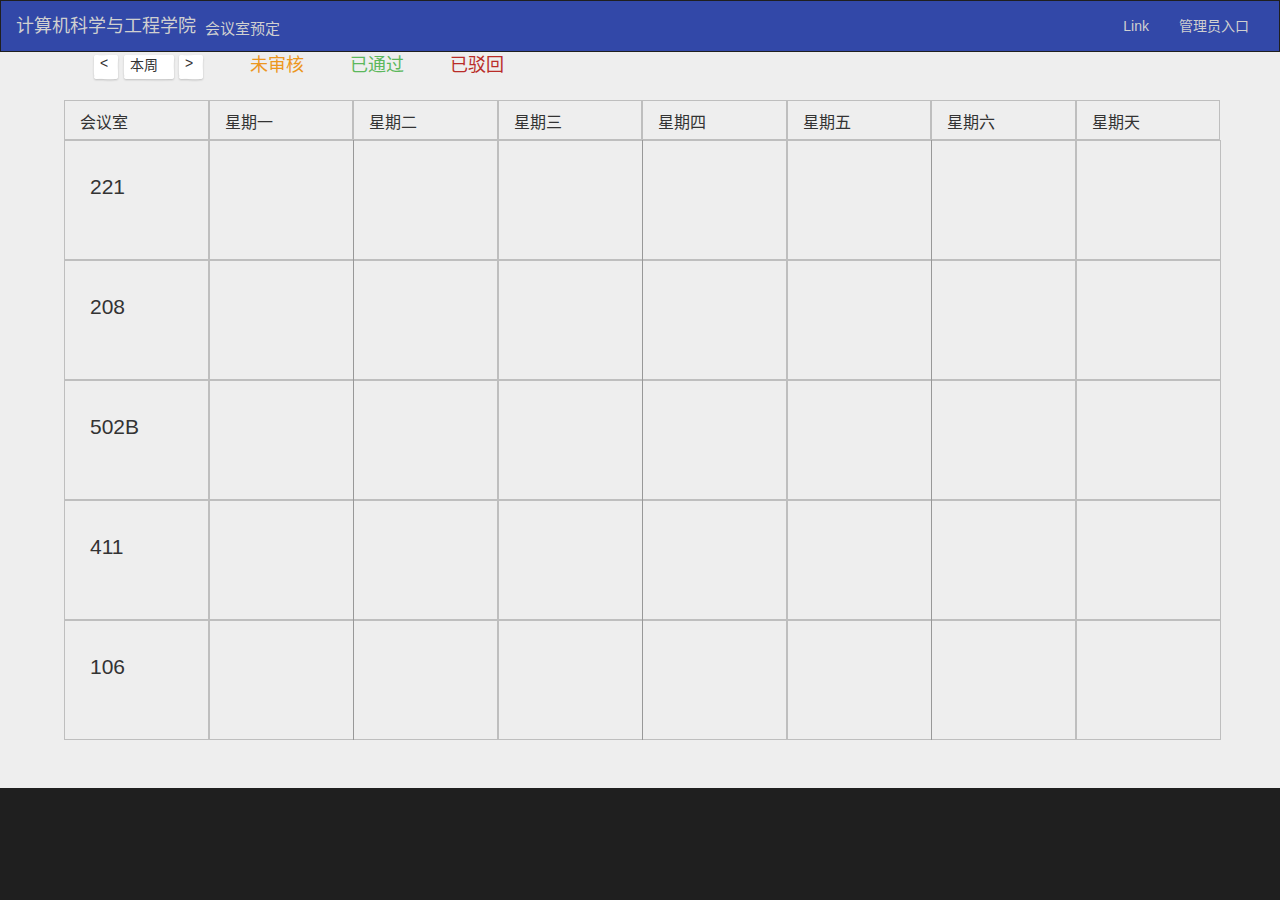
==== web/index.html @ f215003c "change" ====
<!DOCTYPE html>
<html lang="zh-CN">

<head>
    <meta charset="utf-8">
    <meta http-equiv="X-UA-Compatible" content="IE=edge">
    <meta name="viewport" content="width=device-width, initial-scale=1">
    <!-- 上述3个meta标签*必须*放在最前面，任何其他内容都*必须*跟随其后！ -->
    <title>天理计算机学院会议室预约</title>

    <!-- Bootstrap -->
    <link href="./框架/bootstrap-3.3.7-dist/bootstrap-3.3.7-dist/css/bootstrap.css" rel="stylesheet">
    <link rel="stylesheet" href="./css/index-css.css">
    <link rel="stylesheet" href="./css3多种边框按钮悬停特效_files/style.css">

    <link rel="stylesheet" href="./css/style.css">
    <!-- HTML5 shim 和 Respond.js 是为了让 IE8 支持 HTML5 元素和媒体查询（media queries）功能 -->
    <!-- 警告：通过 file:// 协议（就是直接将 html 页面拖拽到浏览器中）访问页面时 Respond.js 不起作用 -->
    <!--[if lt IE 9]>
      <script src="https://cdn.jsdelivr.net/npm/html5shiv@3.7.3/dist/html5shiv.min.js"></script>
      <script src="https://cdn.jsdelivr.net/npm/respond.js@1.4.2/dest/respond.min.js"></script>
    <![endif]-->
</head>

<body>
    <!-- 导航栏 -->
    <nav class="navbar navbar-defaultr myBar">
        <div class="container-fluid color-Blue">
            <!-- Brand and toggle get grouped for better mobile display -->
            <div class="navbar-header color-white">
                <button type="button" class="navbar-toggle collapsed" data-toggle="collapse" data-target="#bs-example-navbar-collapse-1" aria-expanded="false">
                    <span class="sr-only">Toggle navigation</span>
                    <span class="icon-bar"></span>
                    <span class="icon-bar"></span>
                    <span class="icon-bar"></span>
                </button>
                <a class="navbar-brand color-white xhover" href="#">计算机科学与工程学院</a>
                <span class="navbar-brand xhh_Brand  " href="#">会议室预定</span>
            </div>

            <!-- Collect the nav links, forms, and other content for toggling -->
            <div class="collapse navbar-collapse" id="bs-example-navbar-collapse-1">
                <ul class="nav navbar-nav navbar-right">
                    <li><a href="#" class="color-white">Link</a></li>
                    <li>
                        <a href="#" class="color-white" id="sign">管理员入口</a>
                    </li>
                </ul>
            </div>
            <!-- /.navbar-collapse -->
        </div>
        <!-- /.container-fluid -->
    </nav>
    <!-- 导航栏 -->
    <div class="xhh_sewe">
        <div id="u297" class="ax_default _paginator_basic_normal position1 lastWeek" data-action="hyszt_lastWeek">
            <img id="u297_img" class="img lastWeek" src="./u297.png">
            <!-- Unnamed () -->
            <div id="u298" class="text">
                <p id="cache0"><span id="cache1" class="position4 lastWeek">&lt;</span></p>
            </div>
        </div>
        <div id="u310" class="ax_default _paginator_basic_normal position2">
            <img id="u310_img" class="img" src="./u310.png">
            <!-- Unnamed () -->
            <div id="u311" class="text">
                <p id="cache2"><span id="cache3" data-action="hyszt_currentWeek" class="position5">本周</span></p>
            </div>
        </div>
        <div id="u299" class="ax_default _paginator_basic_normal position3 nextWeek" data-action="hyszt_nextWeek">
            <img id="u299_img" class="img nextWeek" src="./u297.png">
            <!-- Unnamed () -->
            <div id="u300" class="text">
                <p id="cache4"><span id="cache5 nextWeek" class="position6">&gt;</span></p>
            </div>
        </div>
        <div style="font-size: 18px;left: 170px">
            <p class="yellow">未审核</p>
        </div>
        <div style="font-size: 18px;left: 270px">
            <p class="green">已通过</p>
        </div>
        <div style="font-size: 18px;left: 370px">
            <p class="red">已驳回</p>
        </div>
    </div>
    <div></div>
    </div>
    <div class="jumbotron xhh_lflf">

        <div class="container-fluid ">
            <div></div>
            <div class="row ">
                <div class="row col-xs-6 ">
                    <div class="col-xs-3 xhh_rsda">
                        <span>会议室</span>
                    </div>
                    <div class="col-xs-3 xhh_rsda">
                        <span>星期一</span>
                        <span class="visible-lg" id="day1"></span>
                    </div>
                    <div class="col-xs-3 xhh_rsda">
                        <span>星期二</span>
                        <span class="visible-lg" id="day2"></span>
                    </div>
                    <div class="col-xs-3 xhh_rsda">
                        <span>星期三</span>
                        <span class="visible-lg" id="day3"></span>
                    </div>
                </div>
                <div class="row col-xs-6">
                    <div class="col-xs-3 xhh_rsda">
                        <span>星期四</span>
                        <span class="visible-lg" id="day4"></span>
                    </div>
                    <div class="col-xs-3 xhh_rsda">
                        <span>星期五</span>
                        <span class="visible-lg" id="day5"></span>
                    </div>
                    <div class="col-xs-3 xhh_rsda">
                        <span>星期六</span>
                        <span class="visible-lg" id="day6"></span>
                    </div>
                    <div class="col-xs-3 xhh_rsda">
                        <span>星期天</span>
                        <span class="visible-lg" id="day7"></span>
                    </div>
                </div>
            </div>
            <div></div>
        </div>
        <div class="container-fluid">
            <div></div>
            <div class="row">
                <div class="row col-xs-6 ">
                    <div class="col-xs-3 xhh_rsda xhh_rsd">
                        <p class="room">221</p>

                    </div>
                    <div class="col-xs-3 xhh_rsda xhh_rsd btn4">
                        <span id="room221day0" class="qc"></span>
                        <div class="btnbg-x">
                            <span class="xhh_sck btn-primary btn-default btn-sm" data-toggle="modal" data-target="#myModal" id="click00">点击申请</span>
                        </div>
                    </div>
                    <div class="col-xs-3 xhh_rsda xhh_rsd btn4">
                        <span id="room221day1" class="qc"></span>
                        <div class="btnbg-x">
                            <span class="xhh_sck btn-primary btn-default btn-sm" data-toggle="modal" data-target="#myModal" id="click01">点击申请</span>
                        </div>
                    </div>
                    <div class="col-xs-3 xhh_rsda xhh_rsd btn4" style="z-index: 3">
                        <span id="room221day2" class="qc"></span>
                        <div class="btnbg-x">
                            <span class="xhh_sck btn-primary btn-default btn-sm" data-toggle="modal" data-target="#myModal" id="click02">点击申请</span>
                        </div>
                    </div>
                </div>
                <div class="row col-xs-6 ">
                    <div class="col-xs-3 xhh_rsda xhh_rsd btn4">
                        <span id="room221day3" class="qc"></span>
                        <div class="btnbg-x">
                            <span class="xhh_sck btn-primary btn-default btn-sm" data-toggle="modal" data-target="#myModal" id="click03">点击申请</span>
                        </div>
                    </div>
                    <div class="col-xs-3 xhh_rsda xhh_rsd btn4">
                        <span id="room221day4" class="qc"></span>
                        <div class="btnbg-x">
                            <span class="xhh_sck btn-primary btn-default btn-sm" data-toggle="modal" data-target="#myModal" id="click04">点击申请</span>
                        </div>
                    </div>
                    <div class="col-xs-3 xhh_rsda xhh_rsd btn4">
                        <span id="room221day5" class="qc"></span>
                        <div class="btnbg-x">
                            <span class="xhh_sck btn-primary btn-default btn-sm" data-toggle="modal" data-target="#myModal" id="click05">点击申请</span>
                        </div>
                    </div>
                    <div class="col-xs-3 xhh_rsda xhh_rsd btn4">
                        <span id="room221day6" class="qc"></span>
                        <div class="btnbg-x">
                            <span class="xhh_sck btn-primary btn-default btn-sm" data-toggle="modal" data-target="#myModal" id="click06">点击申请</span>
                        </div>
                    </div>
                </div>
            </div>
            <div></div>
        </div>

        <div class="container-fluid">
            <div></div>
            <div class="row">
                <div class="row col-xs-6 ">
                    <div class="col-xs-3 xhh_rsda xhh_rsd">
                        <p class="room">208</p>
                    </div>
                    <div class="col-xs-3 xhh_rsda xhh_rsd btn4">
                        <span id="room208day0" class="qc"></span>
                        <div class="btnbg-x">
                            <span class="xhh_sck btn-primary btn-default btn-sm" data-toggle="modal" data-target="#myModal" id="click10">点击申请</span>
                        </div>
                    </div>
                    <div class="col-xs-3 xhh_rsda xhh_rsd btn4">
                        <span id="room208day1" class="qc"></span>
                        <div class="btnbg-x">
                            <span class="xhh_sck btn-primary btn-default btn-sm" data-toggle="modal" data-target="#myModal" id="click11">点击申请</span>
                        </div>
                    </div>
                    <div class="col-xs-3 xhh_rsda xhh_rsd btn4" style="z-index: 3">
                        <span id="room208day2" class="qc"></span>
                        <div class="btnbg-x">
                            <span class="xhh_sck btn-primary btn-default btn-sm" data-toggle="modal" data-target="#myModal" id="click12">点击申请</span>
                        </div>
                    </div>
                </div>
                <div class="row col-xs-6">
                    <div class="col-xs-3 xhh_rsda xhh_rsd btn4">
                        <span id="room208day3" class="qc"></span>
                        <div class="btnbg-x">
                            <span class="xhh_sck btn-primary btn-default btn-sm" data-toggle="modal" data-target="#myModal" id="click13">点击申请</span>
                        </div>
                    </div>
                    <div class="col-xs-3 xhh_rsda xhh_rsd btn4">
                        <span id="room208day4" class="qc"></span>
                        <div class="btnbg-x">
                            <span class="xhh_sck btn-primary btn-default btn-sm" data-toggle="modal" data-target="#myModal" id="click14">点击申请</span>
                        </div>
                    </div>
                    <div class="col-xs-3 xhh_rsda xhh_rsd btn4">
                        <span id="room208day5" class="qc"></span>
                        <div class="btnbg-x">
                            <span class="xhh_sck btn-primary btn-default btn-sm" data-toggle="modal" data-target="#myModal" id="click15">点击申请</span>
                        </div>
                    </div>
                    <div class="col-xs-3 xhh_rsda xhh_rsd btn4">
                        <span id="room208day6" class="qc"></span>
                        <div class="btnbg-x">
                            <span class="xhh_sck btn-primary btn-default btn-sm" data-toggle="modal" data-target="#myModal" id="click16">点击申请</span>
                        </div>
                    </div>
                </div>
            </div>
            <div></div>
        </div>

        <div class="container-fluid">
            <div></div>
            <div class="row ">
                <div class="row col-xs-6 ">
                    <div class="col-xs-3 xhh_rsda xhh_rsd">
                        <p class="room">502B</p>
                    </div>
                    <div class="col-xs-3 xhh_rsda xhh_rsd btn4">
                        <span id="room502Bday0" class="qc"></span>
                        <div class="btnbg-x">
                            <span class="xhh_sck btn-primary btn-default btn-sm" data-toggle="modal" data-target="#myModal" id="click20">点击申请</span>
                        </div>
                    </div>
                    <div class="col-xs-3 xhh_rsda xhh_rsd btn4">
                        <span id="room502Bday1" class="qc"></span>
                        <div class="btnbg-x">
                            <span class="xhh_sck btn-primary btn-default btn-sm" data-toggle="modal" data-target="#myModal" id="click21">点击申请</span>
                        </div>
                    </div>
                    <div class="col-xs-3 xhh_rsda xhh_rsd btn4" style="z-index: 3">
                        <span id="room502Bday2" class="qc"></span>
                        <div class="btnbg-x">
                            <span class="xhh_sck btn-primary btn-default btn-sm" data-toggle="modal" data-target="#myModal" id="click22">点击申请</span>
                        </div>
                    </div>
                </div>
                <div class="row col-xs-6">
                    <div class="col-xs-3 xhh_rsda xhh_rsd btn4">
                        <span id="room502Bday3" class="qc"></span>
                        <div class="btnbg-x">
                            <span class="xhh_sck btn-primary btn-default btn-sm" data-toggle="modal" data-target="#myModal" id="click23">点击申请</span>
                        </div>
                    </div>
                    <div class="col-xs-3 xhh_rsda xhh_rsd btn4">
                        <span id="room502Bday4" class="qc"></span>
                        <div class="btnbg-x">
                            <span class="xhh_sck btn-primary btn-default btn-sm" data-toggle="modal" data-target="#myModal" id="click24">点击申请</span>
                        </div>
                    </div>
                    <div class="col-xs-3 xhh_rsda xhh_rsd btn4">
                        <span id="room502Bday5" class="qc"></span>
                        <div class="btnbg-x">
                            <span class="xhh_sck btn-primary btn-default btn-sm" data-toggle="modal" data-target="#myModal" id="click25">点击申请</span>
                        </div>
                    </div>
                    <div class="col-xs-3 xhh_rsda xhh_rsd btn4">
                        <span id="room502Bday6" class="qc"></span>
                        <div class="btnbg-x">
                            <span class="xhh_sck btn-primary btn-default btn-sm" data-toggle="modal" data-target="#myModal" id="click26">点击申请</span>
                        </div>
                    </div>
                </div>
            </div>
            <div></div>
        </div>

        <div class="container-fluid">
            <div></div>
            <div class="row ">
                <div class="row col-xs-6 ">
                    <div class="col-xs-3 xhh_rsda xhh_rsd">
                        <p class="room">411</p>
                    </div>
                    <div class="col-xs-3 xhh_rsda xhh_rsd btn4">
                        <span id="room411day0" class="qc"></span>
                        <div class="btnbg-x">
                            <span class="xhh_sck btn-primary btn-default btn-sm" data-toggle="modal" data-target="#myModal" id="click30">点击申请</span>
                        </div>
                    </div>
                    <div class="col-xs-3 xhh_rsda xhh_rsd btn4">
                        <span id="room411day1" class="qc"></span>
                        <div class="btnbg-x">
                            <span class="xhh_sck btn-primary btn-default btn-sm" data-toggle="modal" data-target="#myModal" id="click31">点击申请</span>
                        </div>
                    </div>
                    <div class="col-xs-3 xhh_rsda xhh_rsd btn4" style="z-index: 3">
                        <span id="room411day2" class="qc"></span>
                        <div class="btnbg-x">
                            <span class="xhh_sck btn-primary btn-default btn-sm" data-toggle="modal" data-target="#myModal" id="click32">点击申请</span>
                        </div>
                    </div>
                </div>
                <div class="row col-xs-6">
                    <div class="col-xs-3 xhh_rsda xhh_rsd btn4">
                        <span id="room411day3" class="qc"></span>
                        <div class="btnbg-x">
                            <span class="xhh_sck btn-primary btn-default btn-sm" data-toggle="modal" data-target="#myModal" id="click33">点击申请</span>
                        </div>
                    </div>
                    <div class="col-xs-3 xhh_rsda xhh_rsd btn4">
                        <span id="room411day4" class="qc"></span>
                        <div class="btnbg-x">
                            <span class="xhh_sck btn-primary btn-default btn-sm" data-toggle="modal" data-target="#myModal" id="click34">点击申请</span>
                        </div>
                    </div>
                    <div class="col-xs-3 xhh_rsda xhh_rsd btn4">
                        <span id="room411day5" class="qc"></span>
                        <div class="btnbg-x">
                            <span class="xhh_sck btn-primary btn-default btn-sm" data-toggle="modal" data-target="#myModal" id="click35">点击申请</span>
                        </div>
                    </div>
                    <div class="col-xs-3 xhh_rsda xhh_rsd btn4">
                        <span id="room411day6" class="qc"></span>
                        <div class="btnbg-x">
                            <span class="xhh_sck btn-primary btn-default btn-sm" data-toggle="modal" data-target="#myModal" id="click36">点击申请</span>
                        </div>
                    </div>
                </div>
            </div>
            <div></div>
        </div>

        <div class="container-fluid">
            <div></div>
            <div class="row ">
                <div class="row col-xs-6 ">
                    <div class="col-xs-3 xhh_rsda xhh_rsd">
                        <p class="room">106</p>
                    </div>
                    <div class="col-xs-3 xhh_rsda xhh_rsd btn4">
                        <span id="room106day0" class="qc"></span>
                        <div class="btnbg-x">
                            <span class="xhh_sck btn-primary btn-default btn-sm" data-toggle="modal" data-target="#myModal" id="click40">点击申请</span>
                        </div>
                    </div>
                    <div class="col-xs-3 xhh_rsda xhh_rsd btn4">
                        <span id="room106day1" class="qc"></span>
                        <div class="btnbg-x">
                            <span class="xhh_sck btn-primary btn-default btn-sm" data-toggle="modal" data-target="#myModal" id="click41">点击申请</span>
                        </div>
                    </div>
                    <div class="col-xs-3 xhh_rsda xhh_rsd btn4" style="z-index: 3">
                        <span id="room106day2" class="qc"></span>
                        <div class="btnbg-x">
                            <span class="xhh_sck btn-primary btn-default btn-sm" data-toggle="modal" data-target="#myModal" id="click42">点击申请</span>
                        </div>
                    </div>
                </div>
                <div class="row col-xs-6">
                    <div class="col-xs-3 xhh_rsda xhh_rsd btn4">
                        <span id="room106day3" class="qc"></span>
                        <div class="btnbg-x">
                            <span class="xhh_sck btn-primary btn-default btn-sm" data-toggle="modal" data-target="#myModal" id="click43">点击申请</span>
                        </div>
                    </div>
                    <div class="col-xs-3 xhh_rsda xhh_rsd btn4">
                        <span id="room106day4" class="qc"></span>
                        <div class="btnbg-x">
                            <span class="xhh_sck btn-primary btn-default btn-sm" data-toggle="modal" data-target="#myModal" id="click44">点击申请</span>
                        </div>
                    </div>
                    <div class="col-xs-3 xhh_rsda xhh_rsd btn4">
                        <span id="room106day5" class="qc"></span>
                        <div class="btnbg-x">
                            <span class="xhh_sck btn-primary btn-default btn-sm" data-toggle="modal" data-target="#myModal" id="click45">点击申请</span>
                        </div>
                    </div>
                    <div class="col-xs-3 xhh_rsda xhh_rsd btn4">
                        <span id="room106day6" class="qc"></span>
                        <div class="btnbg-x">
                            <span class="xhh_sck btn-primary btn-default btn-sm" data-toggle="modal" data-target="#myModal" id="click46">点击申请</span>
                        </div>
                    </div>
                </div>
            </div>
            <div></div>
        </div>
    </div>

    <!-- 模态框（Modal） -->
    <div class="modal fade" id="myModal" tabindex="-1" role="dialog" aria-labelledby="myModalLabel" aria-hidden="true">
        <div class="modal-dialog">
            <div class="modal-content">
                <div class="modal-header">
                    <button type="button" class="close" data-dismiss="modal" aria-hidden="true">&times;</button>
                    <h4 class="modal-title" id="myModalLabel">提交申请</h4>
                </div>
                <div class="modal-body">
                    <form action="">
                        <div class="jq22-register-form-item">
                            <input type="text" name="applicant" placeholder="姓名" class="txt01 f-r3 required" id="applicant">
                        </div>
                        <div class="jq22-register-form-item">
                            <input type="text" name="meetingName" placeholder="会议名称" class="txt01 f-r3 required" id="meetingName">
                        </div>
                        <div class="jq22-register-form-item">
                            <input type="text" name="tel" placeholder="联系方式" class="txt01 f-r3 required" id="tel">
                        </div>
                        <div class="jq22-register-form-item">
                            <div class="panel panel-default">
                                <div class="panel-body timec">
                                    <div class="col-lg-2 timeStyle col-md-2">
                                        time
                                    </div>
                                    <div class="xhhSelect">
                                        <select id="starH" class="form-control theselect" name='starH'>
                                    <option value="00">0</option>
                                    <option value="01">1</option>
                                    <option value="02">2</option>
                                    <option value="03">3</option>
                                    <option value="04">4</option>
                                    <option value="05">5</option>
                                    <option value="06">6</option>
                                    <option value="07">7</option>
                                    <option value="08">8</option>
                                    <option value="09">9</option>
                                    <option value="10">10</option>
                                    <option value="11">11</option>
                                    <option value="12">12</option>
                                    <option value="13">13</option>
                                    <option value="14">14</option>
                                    <option value="15">15</option>
                                    <option value="16">16</option>
                                    <option value="17">17</option>
                                    <option value="18">18</option>
                                    <option value="19">19</option>
                                    <option value="20">20</option>
                                    <option value="21">21</option>
                                    <option value="22">22</option>
                                    <option value="23">23</option>
                                </select>
                                    </div>

                                    <div class="xhhSelect">
                                        <select id="starM" class="form-control theselect" name='starM'>
                                  <option value="00">0</option>
                                  <option value="01">1</option>
                                  <option value="02">2</option>
                                  <option value="03">3</option>
                                  <option value="04">4</option>
                                  <option value="05">5</option>
                                  <option value="06">6</option>
                                  <option value="07">7</option>
                                  <option value="08">8</option>
                                  <option value="09">9</option>
                              </select>
                                    </div>
                                    <div class="henStyle">
                                        —
                                    </div>
                                    <div class="xhhSelect">
                                        <select id="endH" class="form-control theselect" name='endH'>
                                  <option value="00">0</option>
                                  <option value="01">1</option>
                                  <option value="02">2</option>
                                  <option value="03">3</option>
                                  <option value="04">4</option>
                                  <option value="05">5</option>
                                  <option value="06">6</option>
                                  <option value="07">7</option>
                                  <option value="08">8</option>
                                  <option value="09">9</option>
                                  <option value="10">10</option>
                                  <option value="11">11</option>
                                  <option value="12">12</option>
                                  <option value="13">13</option>
                                  <option value="14">14</option>
                                  <option value="15">15</option>
                                  <option value="16">16</option>
                                  <option value="17">17</option>
                                  <option value="18">18</option>
                                  <option value="19">19</option>
                                  <option value="20">20</option>
                                  <option value="21">21</option>
                                  <option value="22">22</option>
                                  <option value="23">23</option>
                              </select>
                                    </div>
                                    <div class="xhhSelect">
                                        <select id="endM" class="form-control theselect" name='endM'>
                                  <option value="00">0</option>
                                  <option value="01">1</option>
                                  <option value="02">2</option>
                                  <option value="03">3</option>
                                  <option value="04">4</option>
                                  <option value="05">5</option>
                                  <option value="06">6</option>
                                  <option value="07">7</option>
                                  <option value="08">8</option>
                                  <option value="09">9</option>
                              </select>
                                    </div>
                                </div>
                            </div>

                        </div>
                        <div class="jq22-register-form-item">
                            <input type="text" name="code" placeholder="验证码" class="txt01 f-r3 required" id="code">
                            <img src="room_reservation/validateCode" alt="验证码" onclick="changeCode()" id="verifyCode-img">
                        </div>
                        <div class="jq22-register-form-item">
                            <textarea placeholder=" 申请理由" type="text" cols="41" rows="4" maxlength="600" class="form form-control" id="remarks"></textarea>
                        </div>

                    </form>
                </div>
                <div class="modal-footer">
                    <button type="button" class="btn btn-default" data-dismiss="modal">关闭</button>
                    <button type="button" class="btn btn-primary" id="jq22-btn-reg">提交更改</button>
                </div>
            </div>
            <!-- /.modal-content -->
        </div>
        <!-- /.modal -->
    </div>
</body>
<!-- jQuery (Bootstrap 的所有 JavaScript 插件都依赖 jQuery，所以必须放在前边) -->
<script src="./框架/jquery-3.4.1.js"></script>
<!-- 加载 Bootstrap 的所有 JavaScript 插件。你也可以根据需要只加载单个插件。 -->
<script src="./框架/bootstrap-3.3.7-dist/bootstrap-3.3.7-dist/js/bootstrap.js"></script>
<script src="./js/index.js"></script>

</html>
---- web/css/index-css.css ----
.color-Blue {
    background-color: #3248a8;
    z-index: -999999;
}

.color-white {
    color: #d0d0d0;
}

a,
a:link,
a:visited,
a:active {
    text-decoration: none;
    background-color: #3248a8;
    color: #d0d0d0;
}

a:hover {
    text-decoration: none;
    color: #ffffff;
}

.xhh_Brand {
    font-size: 15px;
    padding-top: 18px;
    padding-left: 9px;
}

.xhh_rsda {
    border: solid;
    border-width: 1px;
    height: 40px;
    min-height: 3rem;
    max-height: 13rem;
    overflow-x: hidden;
    overflow-y: auto;
    /*overflow-y:scroll;*/
    /*overflow-x:hidden;*/
    border: 1px solid #d0d0d0;
    border: 1px solid rgba(0, 0, 0, 0.2);
}

.xhh_rsda>span {
    float: left;
    font-size: 16px;
    margin-top: 10px;
    margin-right: 4px;
}

.color-blue {
    color: #ffffff;
    z-index: 99;
}

.xhh_rsd {
    height: 120px;
}

.room {
    position: relative;
    top: 30px;
    left: 10px;
}

.xhh_lflf {
    padding-left: 5%;
}

.xhh_sck {
    position: relative;
    left: 30px;
}

.xhh_btn {

}
.qc{
    overflow-x: hidden;
    overflow-y: auto;
}
span{word-break:normal; width:auto; display:block; white-space:pre-wrap;word-wrap : break-word ;overflow: hidden ;}
---- web/css3多种边框按钮悬停特效_files/style.css ----
@charset "utf-8";
* {
    box-sizing: border-box;
    -webkit-appearance: none;
}

*:focus {
    outline: none;
}

html,
body {
    height: 100%;
}

body {
    margin: 0;
    line-height: 1.5;
    font-size: 14px;
    font-family: "微软雅黑", microsoft yahei;
    color: #333;
    background: #fff;
}

ul,
li {
    list-style: none;
    padding: 0;
    margin: 0;
}

.clearfix:after {
    content: "";
    display: block;
    clear: both;
    height: 0;
    visibility: hidden;
}

.clearfix {
    zoom: 1;
}

.main {
    max-width: 1000px;
    margin: 0 auto;
    padding: 40px 0;
}

.title {
    text-align: center;
    color: #333;
    font-size: 20px;
    margin-bottom: 25px;
}

.btn_list li {
    float: left;
    margin: 0 20px;
    height: 60px;
}

.btn {
    display: inline-block;
    *display: inline;
    *zoom: 1;
    padding: 10px 40px;
    text-decoration: none;
    position: relative;
    color: #333;
}

.btn1 {
    padding: 10px 28px;
}

.btn1 .btnbg-x {
    position: absolute;
    left: 50%;
    width: 0;
    top: 0;
    bottom: 0;
    transition: all 0.5s;
    -moz-transition: all 0.5s;
    -webkit-transition: all 0.5s;
    border-top: 1px solid transparent;
    border-bottom: 1px solid transparent;
}

.btn1:hover {
    color: #136EAC;
}

.btn1:hover .btnbg-x {
    width: 100%;
    left: 0;
    border-color: #136EAC;
}

.btn1 .btn-inner {
    padding: 0 12px;
    position: relative;
    z-index: 1;
}

.btn1 .btn-inner i {
    position: absolute;
    top: 50%;
    margin-top: -0.75em;
    line-height: 1.5;
    right: 1em;
    opacity: 0;
    *filter: alpha(opacity=0);
    filter: progid: DXImageTransform.Microsoft.Alpha(Opacity=0);
    transition: all 0.5s;
    -moz-transition: all 0.5s;
    -webkit-transition: all 0.5s;
}

.btn1:hover .btn-inner i {
    opacity: 1;
    *filter: alpha(opacity=100);
    filter: progid: DXImageTransform.Microsoft.Alpha(Opacity=100);
    right: 0.6em;
}

.btn1 .btn-inner i:before {
    content: '>';
    color: #136EAC;
    opacity: 0;
}

.btn1:hover .btn-inner i:before {
    opacity: 1;
}

.btn1:hover .btn-inner {
    padding: 0 24px 0 0;
    transition: all 0.5s;
    -moz-transition: all 0.5s;
    -webkit-transition: all 0.5s;
}

.btn2 {
    border: 1px solid #d0d0d0;
    position: relative;
    padding: 10px 28px;
}

.btn2:hover {
    color: #fff;
}

.btn2 .btnbg-x {
    position: absolute;
    left: -1px;
    width: 0;
    top: -1px;
    bottom: -1px;
    transition: all 0.5s;
    -moz-transition: all 0.5s;
    -webkit-transition: all 0.5s;
}

.btn2:hover .btnbg-x {
    width: 100%;
    width: calc(100% + 2px);
    background: #E84C3D;
}

.btn2 .btn-inner {
    padding: 0 12px;
    position: relative;
    z-index: 1;
}

.btn2 .btn-inner i {
    position: absolute;
    top: 50%;
    margin-top: -0.75em;
    line-height: 1.5;
    right: 1em;
    opacity: 0;
    *filter: alpha(opacity=0);
    filter: progid: DXImageTransform.Microsoft.Alpha(Opacity=0);
    transition: all 0.5s;
    -moz-transition: all 0.5s;
    -webkit-transition: all 0.5s;
}

/*.btn2:hover .btn-inner i {*/
/*    opacity: 1;*/
/*    *filter: alpha(opacity=100);*/
/*    filter: progid: DXImageTransform.Microsoft.Alpha(Opacity=100);*/
/*    right: 0.6em;*/
/*}*/

.btn2 .btn-inner i:before {
    content: '>';
    color: #fff;
    opacity: 1;
}

.btn2:hover .btn-inner i:before {
    opacity: 1;
}

.btn2:hover .btn-inner {
    padding: 0 24px 0 0;
    transition: all 0.5s;
    -moz-transition: all 0.5s;
    -webkit-transition: all 0.5s;
}

.btn3 {
    border: 1px solid #d0d0d0;
    position: relative;
    overflow: hidden;
    transition: all 0.5s;
    -moz-transition: all 0.5s;
    -webkit-transition: all 0.5s;
}

.btn3:hover {
    color: #fff;
    border-color: #2ECD71;
}

.btn3 .btnbg-x {
    position: absolute;
    background: #2ECD71;
    left: 50%;
    width: 0;
    top: 0px;
    bottom: 0px;
    transition: all 0.5s;
    -moz-transition: all 0.5s;
    -webkit-transition: all 0.5s;
}

.btn3:hover .btnbg-x {
    width: 100%;
    left: 0px;
}

.btn3 span {
    position: relative;
    z-index: 1;
}

.btn4 {
    border: 1px solid #d0d0d0;
    border: 1px solid rgba(0, 0, 0, 0.2);
    -webkit-transform: perspective(1px) translateZ(0);
    transform: perspective(1px) translateZ(0);
    position: relative;
    -webkit-transition-property: color;
    transition-property: color;
    -webkit-transition-duration: 0.5s;
    transition-duration: 0.5s;
}

.btn4:hover {
    color: #fff;
}

.btn4 .btnbg-x {
    background: #ebebeb;
    opacity: 0;
    z-index: -1;
    top: -1px;
    left: -1px;
    right: -1px;
    -webkit-transform: scaleX(0);
    transform: scaleX(0);
    -webkit-transform-origin: 0 50%;
    transform-origin: 0 50%;
    -webkit-transition-property: transform;
    transition-property: transform;
    -webkit-transition-duration: 0.5s;
    transition-duration: 0.5s;
    -webkit-transition-timing-function: ease-out;
    transition-timing-function: ease-out;
}

.btn4:hover .btnbg-x {
    opacity: 1;
    -webkit-transition-timing-function: cubic-bezier(0.52, 1.64, 0.37, 0.66);
    transition-timing-function: cubic-bezier(0.52, 1.64, 0.37, 0.66);
    -webkit-transform: scaleX(1);
    transform: scaleX(1);
    *filter: alpha(opacity=100);
    filter: progid: DXImageTransform.Microsoft.Alpha(Opacity=100);
}

.btn4 span {
    position: relative;
    z-index: 1;
}

.btn5 {
    position: relative;
    border: 1px solid #e9e9e9;
    border: 1px solid rgba(0, 0, 0, 0.2);
    color: #666;
}

.btn5:hover {
    color: #fff;
    background: #E77E22;
    transition-delay: 0.3s;
    -webkit-transition-delay: 0.3s;
}

.btn5>div {
    position: absolute;
    border-style: solid;
    border-width: 0;
    width: 0.6em;
    height: 0.6em;
    transition: all 0.3s;
    -webkit-transition: all 0.3s;
}

.btn5 .line_tl {
    left: -1px;
    top: -1px;
    border-top-width: 1px;
    border-left-width: 1px;
    border-color: #000;
}

.btn5 .line_tr {
    right: -1px;
    top: -1px;
    border-top-width: 1px;
    border-right-width: 1px;
    border-color: #000;
}

.btn5 .line_bl {
    left: -1px;
    bottom: -1px;
    border-bottom-width: 1px;
    border-left-width: 1px;
    border-color: #000;
}

.btn5 .line_br {
    right: -1px;
    bottom: -1px;
    border-bottom-width: 1px;
    border-right-width: 1px;
    border-color: #000;
}

.btn5 .line_all {
    width: auto;
    height: auto;
    border-color: #E77E22;
    top: -1px;
    bottom: -1px;
    left: -1px;
    right: -1px;
    transition: border-width 0s;
    -webkit-transition: border-width 0s;
}

.btn5:hover>div {
    width: 55%;
    height: 55%;
}

.btn5:hover .line_all {
    width: auto;
    height: auto;
    border-width: 1px;
    transition-delay: 0.3s;
    -webkit-transition-delay: 0.3s;
}

.btn5 span {
    position: relative;
    z-index: 1;
}

.btn6 {
    position: relative;
    border: 1px solid #d0d0d0;
    border: 1px solid rgba(0, 0, 0, 0.2);
    color: #666;
    overflow: hidden;
    -webkit-transition: border-color .3s, color .3s;
    transition: border-color .3s, color .3s;
    -webkit-transition-timing-function: cubic-bezier(.2, 1, .3, 1);
    transition-timing-function: cubic-bezier(.2, 1, .3, 1);
}

.btn6:hover {
    color: #fff;
    border-color: #9A59B5;
}

/*.btn6 .bg_in {*/
/*    background: #9A59B5;*/
/*    position: absolute;*/
/*    top: 0;*/
/*    left: 0;*/
/*    width: 150%;*/
/*    height: 100%;*/
/*    z-index: -1;*/
/*    opacity: 0;*/
/*    *filter: alpha(opacity=0);*/
/*    filter: progid: DXImageTransform.Microsoft.Alpha(Opacity=0);*/
/*    -webkit-transform: rotate3d(0, 0, 1, -45deg) translate3d(0, -3em, 0);*/
/*    transform: rotate3d(0, 0, 1, -45deg) translate3d(0, -3em, 0);*/
/*    -webkit-transform-origin: 0% 100%;*/
/*    transform-origin: 0% 100%;*/
/*    -webkit-transition: -webkit-transform .3s, opacity .3s;*/
/*    transition: transform .3s, opacity .3s;*/
/*}*/

/*.btn6:hover .bg_in {*/
/*    opacity: 1;*/
/*    *filter: alpha(opacity=100);*/
/*    filter: progid: DXImageTransform.Microsoft.Alpha(Opacity=100);*/
/*    -webkit-transform: rotate3d(0, 0, 1, 0deg);*/
/*    transform: rotate3d(0, 0, 1, 0deg);*/
/*    -webkit-transition-timing-function: cubic-bezier(.2, 1, .3, 1);*/
/*    transition-timing-function: cubic-bezier(.2, 1, .3, 1);*/
/*}*/

.btn6 span {
    position: relative;
    z-index: 1;
}

.btn7 {
    position: relative;
    color: #fff;
    background: #17A086;
    border: 1px solid #17A086;
    -webkit-transition: background-color .3s, color .3s;
    transition: background-color .3s, color .3s
}

.btn7:before {
    content: '';
    position: absolute;
    top: -15px;
    left: -15px;
    bottom: -15px;
    right: -15px;
    background: inherit;
    z-index: -1;
    opacity: 0.5;
    -webkit-transform: scale3d(.6, .4, 1);
    transform: scale3d(.6, .4, 1);
    display: none\9;
}

.btn7:hover {
    background: #1DCBA8;
    border-color: #1DCBA8;
    -webkit-transition: background-color .1s .3s, color .1s .3s;
    transition: background-color .1s .3s, color .1s .3s;
    -webkit-animation: anim-moema-1 .3s forwards;
    animation: anim-moema-1 .3s forwards
}

.btn7:hover:before {
    -webkit-animation: anim-moema-2 .3s .3s forwards;
    animation: anim-moema-2 .3s .3s forwards;
}

@-webkit-keyframes anim-moema-1 {
    60% {
        -webkit-transform: scale3d(.8, .8, 1);
        transform: scale3d(.8, .8, 1)
    }
    85% {
        -webkit-transform: scale3d(1.1, 1.1, 1);
        transform: scale3d(1.1, 1.1, 1)
    }
    100% {
        -webkit-transform: scale3d(1, 1, 1);
        transform: scale3d(1, 1, 1)
    }
}

@keyframes anim-moema-1 {
    60% {
        -webkit-transform: scale3d(.8, .8, 1);
        transform: scale3d(.8, .8, 1)
    }
    85% {
        -webkit-transform: scale3d(1.1, 1.1, 1);
        transform: scale3d(1.1, 1.1, 1)
    }
    100% {
        -webkit-transform: scale3d(1, 1, 1);
        transform: scale3d(1, 1, 1)
    }
}

@-webkit-keyframes anim-moema-2 {
    to {
        opacity: 0;
        -webkit-transform: scale3d(1, 1, 1);
        transform: scale3d(1, 1, 1)
    }
}

@keyframes anim-moema-2 {
    to {
        opacity: 0;
        -webkit-transform: scale3d(1, 1, 1);
        transform: scale3d(1, 1, 1)
    }
}

.btn8 {
    border: 1px solid #d0d0d0;
    position: relative;
    color: #666;
    overflow: hidden;
    -webkit-transition: color .3s;
    transition: color .3s;
}

.btn8 .bg_brf,
.btn8 .bg_aft {
    background: #D02818;
    position: absolute;
    height: 100%;
    width: 100%;
    bottom: 100%;
    left: 0;
    z-index: -1;
    -webkit-transition: all .3s;
    transition: all .3s;
    -webkit-transition-timing-function: cubic-bezier(.75, 0, .125, 1);
    transition-timing-function: cubic-bezier(.75, 0, .125, 1);
}

.btn8 .bg_brf {
    opacity: 0.5;
}

.btn8:hover {
    color: #fff;
    border-color: #D02818;
}

.btn8:hover .bg_brf,
.btn8:hover .bg_aft {
    bottom: 0;
}

.btn8:hover .bg_aft {
    -webkit-transition-delay: .175s;
    transition-delay: .175s;
}

.btn8 span {
    position: relative;
    z-index: 1;
}

.btn9 {
    border: 1px solid #d0d0d0;
    position: relative;
    color: #666;
    overflow: hidden;
    -webkit-transition: all .4s;
    transition: all .4s;
}

.btn9:hover {
    color: #fff;
    border-color: #1CBAB8;
}

.btn9 .bgsqr1,
.btn9 .bgsqr2,
.btn9 .bgsqr3,
.btn9 .bgsqr4 {
    background: #1CBAB8;
    position: absolute;
    width: 25%;
    height: 0;
    -webkit-transition: height .4s;
    transition: height .4s;
}

.btn9 .bgsqr1 {
    top: 0;
    left: 0;
}

.btn9 .bgsqr2 {
    bottom: 0;
    left: 25%;
}

.btn9 .bgsqr3 {
    top: 0;
    left: 50%;
}

.btn9 .bgsqr4 {
    bottom: 0;
    left: 75%;
}

.btn9:hover .bgsqr1,
.btn9:hover .bgsqr2,
.btn9:hover .bgsqr3,
.btn9:hover .bgsqr4 {
    height: 100%;
}

.btn9 span {
    position: relative;
    z-index: 1;
}

.btn10 {
    border: 1px solid #d0d0d0;
    position: relative;
    color: #666;
    overflow: hidden;
    -webkit-transition: all .6s;
    transition: all .6s;
}

.btn10:hover {
    color: #fff;
    border-color: #4E8735;
}

.btn10 .bgsqr1 {
    content: '';
    width: 0;
    height: 0;
    -webkit-transform: rotate(360deg);
    transform: rotate(360deg);
    border-style: solid;
    border-width: 0;
    border-top-color: transparent;
    border-right-color: transparent;
    border-bottom-color: transparent;
    border-left-color: #4E8735;
    position: absolute;
    bottom: 0;
    left: 0;
    -webkit-transition: all 0.6s;
    transition: all 0.6s;
}

.btn10 .bgsqr2 {
    content: '';
    width: 0;
    height: 0;
    -webkit-transform: rotate(360deg);
    transform: rotate(360deg);
    border-style: solid;
    border-width: 0;
    border-top-color: transparent;
    border-left-color: transparent;
    border-bottom-color: transparent;
    border-right-color: #4E8735;
    position: absolute;
    top: 0;
    right: 0;
    -webkit-transition: all 0.6s;
    transition: all 0.6s;
}

.btn10:hover .bgsqr1 {
    border-width: 200px 0 0 200px;
}

.btn10:hover .bgsqr2 {
    border-width: 0 200px 200px 0;
}

.btn10 span {
    position: relative;
    z-index: 1;
}

.btn11 {
    border: 1px solid #d0d0d0;
    position: relative;
    color: #666;
    overflow: hidden;
    -webkit-transition: all .6s;
    transition: all .6s;
}

.btn11:hover {
    color: #fff;
    border-color: #5384B1;
}

.btn11 .bgsqr1 {
    content: '';
    width: 0;
    height: 0;
    -webkit-transform: rotate(360deg);
    transform: rotate(360deg);
    border-style: solid;
    border-width: 0;
    border-top-color: transparent;
    border-right-color: transparent;
    border-bottom-color: transparent;
    border-left-color: #5384B1;
    position: absolute;
    bottom: 0;
    left: 0;
    -webkit-transition: all 0.6s;
    transition: all 0.6s;
}

.btn11 .bgsqr2 {
    content: '';
    width: 0;
    height: 0;
    -webkit-transform: rotate(360deg);
    transform: rotate(360deg);
    border-style: solid;
    border-width: 0;
    border-left-color: transparent;
    border-right-color: transparent;
    border-bottom-color: transparent;
    border-top-color: #5384B1;
    position: absolute;
    top: 0;
    left: 0;
    -webkit-transition: all 0.6s;
    transition: all 0.6s;
}

.btn11 .bgsqr3 {
    content: '';
    width: 0;
    height: 0;
    -webkit-transform: rotate(360deg);
    transform: rotate(360deg);
    border-style: solid;
    border-width: 0;
    border-left-color: transparent;
    border-top-color: transparent;
    border-bottom-color: transparent;
    border-right-color: #5384B1;
    position: absolute;
    top: 0;
    right: 0;
    -webkit-transition: all 0.6s;
    transition: all 0.6s;
}

.btn11 .bgsqr4 {
    content: '';
    width: 0;
    height: 0;
    -webkit-transform: rotate(360deg);
    transform: rotate(360deg);
    border-style: solid;
    border-width: 0;
    border-left-color: transparent;
    border-right-color: transparent;
    border-top-color: transparent;
    border-bottom-color: #5384B1;
    position: absolute;
    bottom: 0;
    right: 0;
    -webkit-transition: all 0.6s;
    transition: all 0.6s;
}

.btn11:hover .bgsqr1 {
    border-width: 200px 0 0 200px;
}

.btn11:hover .bgsqr2 {
    border-width: 200px 200px 0 0;
}

.btn11:hover .bgsqr3 {
    border-width: 0 200px 200px 0;
}

.btn11:hover .bgsqr4 {
    border-width: 0 0 200px 200px;
}

.btn11 span {
    position: relative;
    z-index: 1;
}

.btn12 {
    border: 1px solid #d0d0d0;
    position: relative;
    color: #666;
    overflow: hidden;
    -webkit-transition: all .6s;
    transition: all .6s;
}

.btn12:hover {
    color: #fff;
    border-color: #B8B926;
}

.btn12 .bgsqr1,
.btn12 .bgsqr2 {
    background: #B8B926;
    position: absolute;
    top: 50%;
    top: 0\9;
    content: '';
    width: 20px;
    height: 20px;
    -webkit-border-radius: 50%;
    border-radius: 50%;
    -webkit-transition: all 0.6s;
    transition: all 0.6s;
    opacity: 0.5;
}

.btn12 .bgsqr1 {
    left: -20px;
    -webkit-transform: translate(-50%, -50%);
    transform: translate(-50%, -50%);
}

.btn12 .bgsqr2 {
    right: -20px;
    -webkit-transform: translate(50%, -50%);
    transform: translate(50%, -50%);
}

.btn12:hover .bgsqr1 {
    -webkit-animation: criss-cross-left .8s both;
    animation: criss-cross-left .8s both;
    width: 375px\9;
    height: 375px\9;
    opacity: 1;
}

.btn12:hover .bgsqr2 {
    -webkit-animation: criss-cross-right .8s both;
    animation: criss-cross-right .8s both;
    width: 375px\9;
    height: 375px\9;
    opacity: 1;
}

.btn12 span {
    position: relative;
    z-index: 1;
}

@-webkit-keyframes criss-cross-left {
    0% {
        left: -20px
    }
    50% {
        left: 50%;
        width: 20px;
        height: 20px;
    }
    100% {
        left: 50%;
        width: 375px;
        height: 375px;
    }
}

@keyframes criss-cross-left {
    0% {
        left: -20px
    }
    50% {
        left: 50%;
        width: 20px;
        height: 20px;
    }
    100% {
        left: 50%;
        width: 375px;
        height: 375px;
    }
}

@-webkit-keyframes criss-cross-right {
    0% {
        right: -20px
    }
    50% {
        right: 50%;
        width: 20px;
        height: 20px;
    }
    100% {
        right: 50%;
        width: 375px;
        height: 375px;
    }
}

@keyframes criss-cross-right {
    0% {
        right: -20px
    }
    50% {
        right: 50%;
        width: 20px;
        height: 20px;
    }
    100% {
        right: 50%;
        width: 375px;
        height: 375px;
    }
}

.btn13 {
    border: 1px solid #d0d0d0;
    position: relative;
    color: #666;
    overflow: hidden;
    -webkit-transition: all .6s;
    transition: all .6s;
}

.btn13:hover {
    color: #fff;
    border-color: #FF9900;
}

.btn13 .bgsqr1 {
    content: '';
    width: 0;
    height: 0;
    -webkit-transform: rotate(360deg);
    transform: rotate(360deg);
    border-style: solid;
    border-width: 0;
    border-top-color: transparent;
    border-right-color: transparent;
    border-bottom-color: transparent;
    border-left-color: #FF9900;
    position: absolute;
    bottom: 0;
    left: 0;
    -webkit-transition: all 0.6s;
    transition: all 0.6s;
}

.btn13 .bgsqr2 {
    content: '';
    width: 0;
    height: 0;
    -webkit-transform: rotate(360deg);
    transform: rotate(360deg);
    border-style: solid;
    border-width: 0;
    border-top-color: transparent;
    border-left-color: transparent;
    border-bottom-color: transparent;
    border-right-color: #FF9900;
    position: absolute;
    top: 0;
    right: 0;
    -webkit-transition: all 0.6s;
    transition: all 0.6s;
}

.btn13:hover .bgsqr1 {
    border-width: 50px 260px;
}

.btn13:hover .bgsqr2 {
    border-width: 50px 260px;
}

.btn13 span {
    position: relative;
    z-index: 1;
}

.btn14 {
    border: 1px solid #d0d0d0;
    position: relative;
    color: #666;
    overflow: hidden;
    -webkit-transition: all .6s;
    transition: all .6s;
}

.btn14:hover {
    color: #fff;
    border-color: #FF6600;
}

.btn14 .bgsqr1,
.btn14 .bgsqr2,
.btn14 .bgsqr3,
.btn14 .bgsqr4 {
    background: #FF6600;
    position: absolute;
    top: 0;
    width: 0px;
    height: 100%;
    -webkit-transition: all 0.4s;
    transition: all 0.4s;
    opacity: 0.35;
}

.btn14 .bgsqr3,
.btn14 .bgsqr4 {
    opacity: 0.75;
}

.btn14 .bgsqr1 {
    left: 0;
}

.btn14 .bgsqr2 {
    right: 0
}

.btn14 .bgsqr3 {
    right: 0;
}

.btn14 .bgsqr4 {
    left: 0;
}

.btn14:hover .bgsqr1,
.btn14:hover .bgsqr2,
.btn14:hover .bgsqr3,
.btn14:hover .bgsqr4 {
    width: 100%;
}

.btn14:hover .bgsqr3,
.btn14:hover .bgsqr4 {
    -webkit-transition-delay: .4s;
    transition-delay: .4s;
}

.btn14 span {
    position: relative;
    z-index: 1;
}

.btn15 {
    position: relative;
    border-bottom: 4px solid #FF339A;
    background: #FF339A;
    color: #fff;
    overflow: hidden;
}

/*.btn15 .bgsqr1 {*/
/*    position: absolute;*/
/*    background: #fff;*/
/*    opacity: 0.2;*/
/*    *filter: alpha(opacity=20);*/
/*    filter: progid: DXImageTransform.Microsoft.Alpha(Opacity=20);*/
/*    left: 0;*/
/*    top: 0;*/
/*    right: 0;*/
/*    height: 100%;*/
/*    -webkit-transition: all .3s ease-in-out;*/
/*    transition: all .3s ease-in-out;*/
/*}*/

.btn15:hover .bgsqr1 {
    height: 0;
}

.btn15 span {
    position: relative;
    z-index: 1;
}

.btn16 {
    border: 1px solid #d0d0d0;
    position: relative;
    color: #666;
    overflow: hidden;
    -webkit-transition: all .6s;
    transition: all .6s;
}

.btn16:hover {
    color: #fff;
    border-color: #720E9E;
}

.btn16 .bgsqr1 {
    background: #720E9E;
    position: absolute;
    width: 0;
    height: 0;
    border-radius: 50%;
    -webkit-transform: translate(-50%, -50%);
    transform: translate(-50%, -50%);
    -webkit-transition: width .4s, height .4s;
    transition: width .4s, height .4s;
    z-index: -1;
    left: 0\9 !important;
    top: 0\9 !important;
}

.btn16:hover .bgsqr1 {
    width: 600px;
    height: 600px;
}

.btn16 span {
    position: relative;
    z-index: 1;
}
---- web/css/style.css ----
html,
body {
    color: #333;
    margin: 0;
    height: 100%;
    font-family: "Myriad Set Pro", "Helvetica Neue", Helvetica, Arial, Verdana, sans-serif;
    -webkit-font-smoothing: antialiased;
    -moz-osx-font-smoothing: grayscale;
    font-weight: normal;
}

* {
    -webkit-box-sizing: border-box;
    -moz-box-sizing: border-box;
    box-sizing: border-box;
}

a {
    text-decoration: none;
    color: #000;
}

a,
label,
button,
input,
select {
    -webkit-tap-highlight-color: rgba(0, 0, 0, 0);
}

img {
    border: 0;
}

body {
    margin: 0;
    background-repeat: no-repeat;
    background-size: 100% 100%;
    background-color: #1F1F1F;
}

html,
body,
div,
dl,
dt,
dd,
ol,
ul,
li,
h1,
h2,
h3,
h4,
h5,
h6,
p,
blockquote,
pre,
button,
fieldset,
form,
input,
legend,
textarea,
th,
td {
    margin: 0;
    padding: 0;
}

a {
    text-decoration: none;
    color: #08acee;
}

button {
    outline: 0;
}

img {
    border: 0;
}

input {
    outline: none;
    background: transparent;
    border: none;
    outline: medium;
}

*:focus {
    outline: none;
    background-color: transparent;
}

::selection {
    background: transparent;
}

::-moz-selection {
    background: transparent;
}

button,
input,
optgroup,
select,
textarea {
    margin: 0;
    font: inherit;
    color: inherit;
    outline: none;
}

li {
    list-style: none;
}

a {
    color: #666;
}

.clearfix::after {
    clear: both;
    content: ".";
    display: block;
    height: 0;
    visibility: hidden;
}

.clearfix {}

.fl {
    float: left;
}

.fr {
    float: right;
}

.divHeight {
    width: 100%;
    height: 10px;
    background: #f5f5f5;
    position: relative;
    overflow: hidden;
}

.r-line {
    position: relative;
}

.r-line:after {
    content: '';
    position: absolute;
    z-index: 0;
    top: 0;
    right: 0;
    height: 100%;
    border-right: 1px solid #D9D9D9;
    -webkit-transform: scaleX(0.5);
    transform: scaleX(0.5);
    -webkit-transform-origin: 100% 0;
    transform-origin: 100% 0;
}

.b-line {
    position: relative;
}

.b-line:after {
    content: '';
    position: absolute;
    z-index: 2;
    bottom: 0;
    left: 0;
    width: 100%;
    height: 1px;
    border-bottom: 1px solid #e2e2e2;
    -webkit-transform: scaleY(0.5);
    transform: scaleY(0.5);
    -webkit-transform-origin: 0 100%;
    transform-origin: 0 100%;
}


/* å¿…è¦æ ·å¼ */

.jq22-register-popup {
    filter: progid: DXImageTransform.Microsoft.gradient(startColorstr=#4C000000, endColorstr=#4C000000);
    position: fixed;
    height: 100%;
    width: 100%;
    background: rgba(0, 0, 0, .4);
    margin: 0;
    overflow-y: scroll;
}

.jq22-register-box {
    position: relative;
    width: 476px;
    padding-bottom: 10px;
    margin-top: 44px;
    margin-left: 50%;
    left: -238px;
    border-radius: 3px;
    background: #fff;
    box-shadow: 0 2px 6px 2px rgba(0, 0, 0, .24);
}

.jq22-register-link {
    position: absolute;
    width: 100%;
    top: -28px;
}

.jq22-register-link a {
    color: #f6f6f6;
    font: 12px/1.2 "Hiragino Sans GB", "Microsoft YaHei", "å¾®è½¯é›…é»‘", arial, Tahoma, SimSun, sans-serif;
    text-decoration: none;
}

.jq22-register-logo {
    width: 115px;
    margin: 0 auto;
    padding-top: 42px;
    padding-bottom: 20px;
}

.jq22-register-logo img {
    width: 100%;
    height: auto;
    display: block;
    border: none;
}

.jq22-register-form-item {
    width: 350px;
    margin: 20px auto;
    position: relative;
    text-align: justify;
}

.jq22-register-form-item input {
    width: 100%;
    height: 42px;
    box-sizing: border-box;
    outline: 0;
    border: 2px solid rgba(0,0,0,0.4);
    text-indent: 15px;
    font-size: 14px;
    line-height: 42px;
    *margin-left: -15px;
    background: #fff;
}

.jq22-register-form-item input:focus {
    border: 2px solid rgba(0,0,0,0.6);
    background: #fff;
}

.jq22-register-form-item input:active {
    border: 2px solid rgba(0,0,0,0.6);
    background: #fff;
}

.jq22-get-code {
    position: absolute;
    top: 8px;
    *top: 11px;
    right: 8px;
    height: 26px;
    color: #999;
    font-size: 12px;
    line-height: 26px;
    background: #eee;
    border-radius: 2px;
    padding: 0 10px;
    cursor: pointer;
}

.jq22-register-tag {
    text-align: center;
    width: 350px;
    margin: 0 auto;
    position: relative;
    top: 4px;
    display: block;
    float: left;
}

.clear {
    display: block;
    width: 0;
    height: 0;
    clear: both;
    *display: none;
}

.protocol {
    font-size: 14px;
    text-align: center;
    margin-top: 20px;
    margin-bottom: 20px;
    color: #999;
}

.protocol a {
    color: #ff553e;
    text-decoration: none;
}

.jq22-register-bottom {
    position: absolute;
    width: 76%;
    margin-left: 12%;
    bottom: -46px;
}

.jq22-register-bottom a {
    color: #f6f6f6;
    font: 12px/1.2 "Hiragino Sans GB", "Microsoft YaHei", "å¾®è½¯é›…é»‘", arial, Tahoma, SimSun, sans-serif;
    text-decoration: none;
    float: left;
    width: 33%;
    text-align: center;
}

.focus {
    width: 350px;
    text-align: left;
    color: #ff552e;
    font-size: 12px;
    position: relative;
    padding-left: 20px;
    float: left;
}

.focus span {
    height: 35px;
    line-height: 35px;
}

.icon-tips {
    background-image: url('[data-uri]');
    width: 15px;
    height: 15px;
    background-size: 15px;
    display: block;
    float: left;
    position: absolute;
    left: 0;
    top: 9px;
}

.jq22-register-form-item .jq22-btn-reg {
    width: 100%;
    height: 42px;
    outline: 0;
    border: 0;
    background: #ff552e;
    color: #fff;
    cursor: pointer;
    text-align: center;
}

.jq22-register-form-item .jq22-btn-reg:hover {
    width: 100%;
    height: 42px;
    outline: 0;
    border: 0;
    background: #ff552e;
    color: #fff;
    cursor: pointer;
    text-align: center;
}

.jq22-register-form-item .jq22-btn-reg:focus {
    width: 100%;
    height: 42px;
    outline: 0;
    border: 0;
    background: #ff552e;
    color: #fff;
    cursor: pointer;
    text-align: center;
}

.msg {
    margin-left: -20px;
    width: 350px;
    text-align: left;
    color: #ff552e;
    font-size: 12px;
    position: relative;
    padding-left: 20px;
    float: left;
    height: 35px;
    line-height: 35px;
}

.theselect {
    width: 50px;
    padding-left: 0px;
    margin-left: 0px;
}

.timeStyle {
    margin-top: 7px;
    margin-left: -14px;
}

.henStyle {
    margin-left: -26px;
    margin-top: 5px;
}

.xhhSelect {
    margin-left: 3px;
    width: 55px;
    float: left;
}

.henStyle {
    float: left;
    margin-left: 0px;
    margin-right: 8px;
}

.xhhupbotton {
    margin-left: 10px;
    padding-top: 10px;
}


/* 表单界面 */

.post_page {
    display: none;
}

.home {
    padding-top: 20px;
    display: block;
}

.bg {
    background: url('https://att01.zjut.cc/attachment/college/album/big/yzy/img2/p00009418.jpeg');
    height: 80%;
    float: left;
    width: 100%;
    background-repeat: no-repeat;
    background-position: center;
    background-attachment: fixed;
    background-size: cover;
    -webkit-filter: blur(15px);
    -moz-filter: blur(15px);
    -o-filter: blur(15px);
    -ms-filter: blur(15px);
    filter: blur(15px);
}

.posi {
    position: fixed;
}

html {
    font-family: 'Noto Sans', serif;
}

.blocks {
    margin: auto;
    max-width: 1200px;
    padding-left: 0;
}

.blocks li {
    color: #999;
    background-color: #fff;
    cursor: default;
    float: left;
    list-style: none;
    margin: 1%;
    padding: 20px 0;
    position: relative;
    text-align: center;
    -webkit-transition: .3s cubic-bezier(.3, 0, 0, 1.3);
    transition: .3s cubic-bezier(.3, 0, 0, 1.3);
    width: 12%;
    height: 80px;
    border-radius: 4px;
    font-weight: bold;
}

.blocks li:hover {
    -webkit-transform: scale(.7);
    -ms-transform: scale(.7);
    transform: scale(.7);
    z-index: 3000;
}

.popup {
    background-color: inherit;
    color: #999;
    height: 400%;
    width: 130%;
    left: 0;
    opacity: 0;
    position: absolute;
    top: 0;
    padding: 15px;
    border-radius: 4px;
    -webkit-transition: .3s cubic-bezier(.3, 0, 0, 1.37);
    transition: .3s cubic-bezier(.3, 0, 0, 1.37);
}

.popup span {
    font-size: 12px;
    font-weight: normal;
    left: 0;
    padding: 15px 25px;
    position: absolute;
    top: 50%;
    -webkit-transform: translateY(-50%);
    -ms-transform: translateY(-50%);
    transform: translateY(-50%);
}

.popup h3 {
    font-size: 16px;
    margin: 0 0 5px;
    padding: 0;
}

.blocks li:hover .popup {
    opacity: 1;
    -webkit-transform: scale(2);
    -ms-transform: scale(2);
    transform: scale(2);
    box-shadow: 0 0 10px 2px rgba(0, 0, 0, .4);
}

.ork {
    margin-left: 5%;
}

.mmp {
    margin: auto;
    max-width: 1200px;
    padding-left: 0;
}

.mmp li {
    color: #000;
    background-color: #777;
    float: left;
    list-style: none;
    margin: 1%;
    padding: 20px 0;
    position: relative;
    text-align: center;
    width: 12%;
    border-radius: 4px;
    font-weight: bold;
}

.size {
    font-size: 10px;
}

.yellow {
    color: #ec971f;
}

.red {
    color: #b92c28;
}

.green {
    color: #5cb85c;
}

.letItGoLeft {
    margin-right: 20px;
}


/*bootstrap修改样式*/

.myBar {
    margin-bottom: 0px !important;
}

.xhh_sewe {
    background-color: #fff;
    position: relative;
    left: 80px;
}

.xhh_sewe>div {
    position: absolute;
}

.position1 {
    left: 10px;
}

.position2 {
    left: 40px;
}

.position3 {
    left: 95px;
}

.position4 {
    position: absolute;
    top: 1px;
    left: 10px;
}

.position5 {
    position: absolute;
    top: 3px;
    left: 10px;
}

.position6 {
    position: absolute;
    top: 1px;
    left: 10px;
}

.lastWeek {
    cursor: pointer;
}

.nextWeek {
    cursor: pointer;
}
.color_yellow{
    color: #ec9700;
}
.color_green{
    color: green;
}
.color_red{
    color: #f12c28;
}
.timec{
    border-color: rgba(0,0,0,0.6) !important;
}
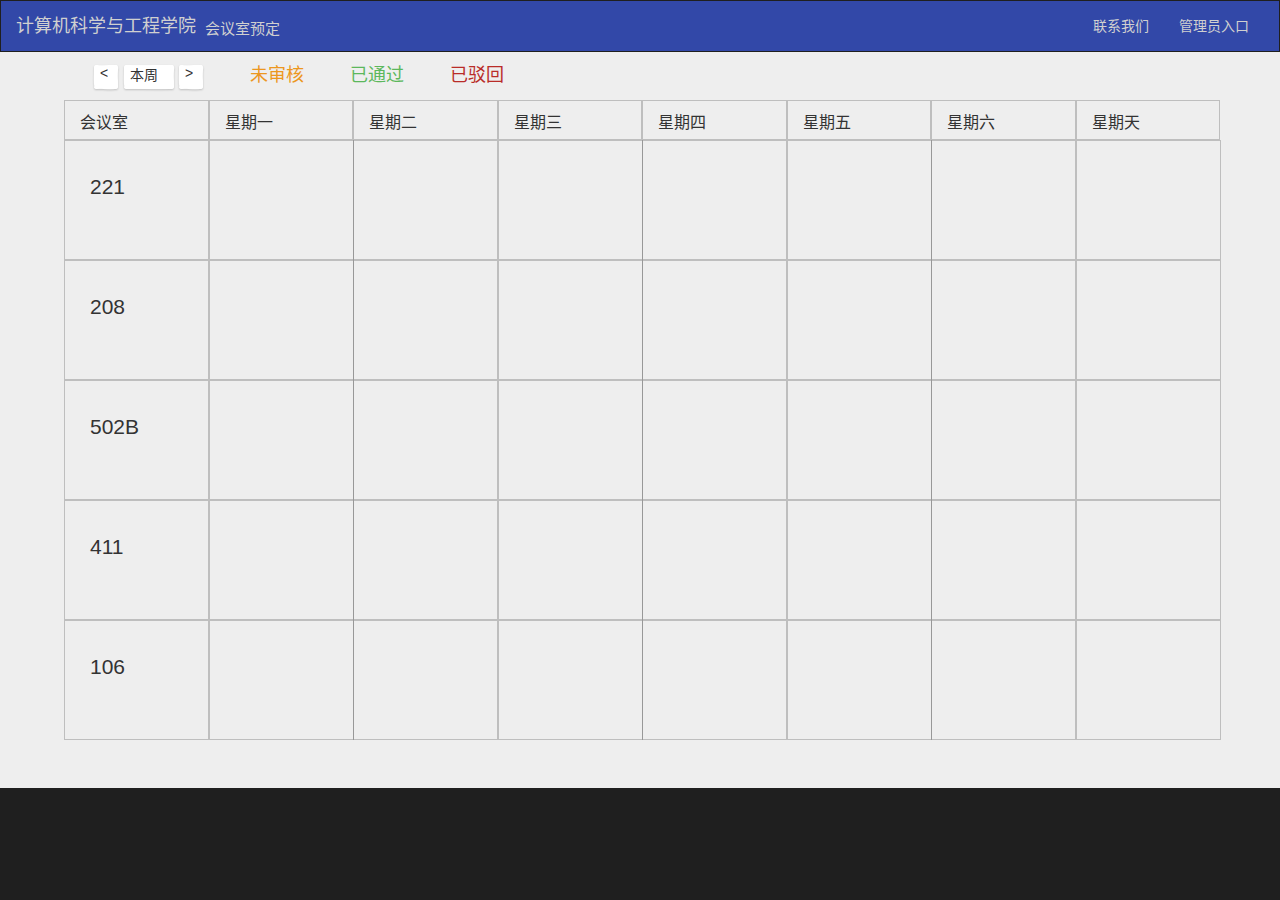
==== commit 0d1a8cdd: "a little change" ====
--- a/web/index.html
+++ b/web/index.html
@@ -1,557 +1,557 @@
-<!DOCTYPE html>
-<html lang="zh-CN">
-
-<head>
-    <meta charset="utf-8">
-    <meta http-equiv="X-UA-Compatible" content="IE=edge">
-    <meta name="viewport" content="width=device-width, initial-scale=1">
-    <!-- 上述3个meta标签*必须*放在最前面，任何其他内容都*必须*跟随其后！ -->
-    <title>天理计算机学院会议室预约</title>
-
-    <!-- Bootstrap -->
-    <link href="./框架/bootstrap-3.3.7-dist/bootstrap-3.3.7-dist/css/bootstrap.css" rel="stylesheet">
-    <link rel="stylesheet" href="./css/index-css.css">
-    <link rel="stylesheet" href="./css3多种边框按钮悬停特效_files/style.css">
-
-    <link rel="stylesheet" href="./css/style.css">
-    <!-- HTML5 shim 和 Respond.js 是为了让 IE8 支持 HTML5 元素和媒体查询（media queries）功能 -->
-    <!-- 警告：通过 file:// 协议（就是直接将 html 页面拖拽到浏览器中）访问页面时 Respond.js 不起作用 -->
-    <!--[if lt IE 9]>
-      <script src="https://cdn.jsdelivr.net/npm/html5shiv@3.7.3/dist/html5shiv.min.js"></script>
-      <script src="https://cdn.jsdelivr.net/npm/respond.js@1.4.2/dest/respond.min.js"></script>
-    <![endif]-->
-</head>
-
-<body>
-    <!-- 导航栏 -->
-    <nav class="navbar navbar-defaultr myBar">
-        <div class="container-fluid color-Blue">
-            <!-- Brand and toggle get grouped for better mobile display -->
-            <div class="navbar-header color-white">
-                <button type="button" class="navbar-toggle collapsed" data-toggle="collapse" data-target="#bs-example-navbar-collapse-1" aria-expanded="false">
-                    <span class="sr-only">Toggle navigation</span>
-                    <span class="icon-bar"></span>
-                    <span class="icon-bar"></span>
-                    <span class="icon-bar"></span>
-                </button>
-                <a class="navbar-brand color-white xhover" href="#">计算机科学与工程学院</a>
-                <span class="navbar-brand xhh_Brand  " href="#">会议室预定</span>
-            </div>
-
-            <!-- Collect the nav links, forms, and other content for toggling -->
-            <div class="collapse navbar-collapse" id="bs-example-navbar-collapse-1">
-                <ul class="nav navbar-nav navbar-right">
-                    <li><a href="#" class="color-white">Link</a></li>
-                    <li>
-                        <a href="#" class="color-white" id="sign">管理员入口</a>
-                    </li>
-                </ul>
-            </div>
-            <!-- /.navbar-collapse -->
-        </div>
-        <!-- /.container-fluid -->
-    </nav>
-    <!-- 导航栏 -->
-    <div class="xhh_sewe">
-        <div id="u297" class="ax_default _paginator_basic_normal position1 lastWeek" data-action="hyszt_lastWeek">
-            <img id="u297_img" class="img lastWeek" src="./u297.png">
-            <!-- Unnamed () -->
-            <div id="u298" class="text">
-                <p id="cache0"><span id="cache1" class="position4 lastWeek">&lt;</span></p>
-            </div>
-        </div>
-        <div id="u310" class="ax_default _paginator_basic_normal position2">
-            <img id="u310_img" class="img" src="./u310.png">
-            <!-- Unnamed () -->
-            <div id="u311" class="text">
-                <p id="cache2"><span id="cache3" data-action="hyszt_currentWeek" class="position5">本周</span></p>
-            </div>
-        </div>
-        <div id="u299" class="ax_default _paginator_basic_normal position3 nextWeek" data-action="hyszt_nextWeek">
-            <img id="u299_img" class="img nextWeek" src="./u297.png">
-            <!-- Unnamed () -->
-            <div id="u300" class="text">
-                <p id="cache4"><span id="cache5 nextWeek" class="position6">&gt;</span></p>
-            </div>
-        </div>
-        <div style="font-size: 18px;left: 170px">
-            <p class="yellow">未审核</p>
-        </div>
-        <div style="font-size: 18px;left: 270px">
-            <p class="green">已通过</p>
-        </div>
-        <div style="font-size: 18px;left: 370px">
-            <p class="red">已驳回</p>
-        </div>
-    </div>
-    <div></div>
-    </div>
-    <div class="jumbotron xhh_lflf">
-
-        <div class="container-fluid ">
-            <div></div>
-            <div class="row ">
-                <div class="row col-xs-6 ">
-                    <div class="col-xs-3 xhh_rsda">
-                        <span>会议室</span>
-                    </div>
-                    <div class="col-xs-3 xhh_rsda">
-                        <span>星期一</span>
-                        <span class="visible-lg" id="day1"></span>
-                    </div>
-                    <div class="col-xs-3 xhh_rsda">
-                        <span>星期二</span>
-                        <span class="visible-lg" id="day2"></span>
-                    </div>
-                    <div class="col-xs-3 xhh_rsda">
-                        <span>星期三</span>
-                        <span class="visible-lg" id="day3"></span>
-                    </div>
-                </div>
-                <div class="row col-xs-6">
-                    <div class="col-xs-3 xhh_rsda">
-                        <span>星期四</span>
-                        <span class="visible-lg" id="day4"></span>
-                    </div>
-                    <div class="col-xs-3 xhh_rsda">
-                        <span>星期五</span>
-                        <span class="visible-lg" id="day5"></span>
-                    </div>
-                    <div class="col-xs-3 xhh_rsda">
-                        <span>星期六</span>
-                        <span class="visible-lg" id="day6"></span>
-                    </div>
-                    <div class="col-xs-3 xhh_rsda">
-                        <span>星期天</span>
-                        <span class="visible-lg" id="day7"></span>
-                    </div>
-                </div>
-            </div>
-            <div></div>
-        </div>
-        <div class="container-fluid">
-            <div></div>
-            <div class="row">
-                <div class="row col-xs-6 ">
-                    <div class="col-xs-3 xhh_rsda xhh_rsd">
-                        <p class="room">221</p>
-
-                    </div>
-                    <div class="col-xs-3 xhh_rsda xhh_rsd btn4">
-                        <span id="room221day0" class="qc"></span>
-                        <div class="btnbg-x">
-                            <span class="xhh_sck btn-primary btn-default btn-sm" data-toggle="modal" data-target="#myModal" id="click00">点击申请</span>
-                        </div>
-                    </div>
-                    <div class="col-xs-3 xhh_rsda xhh_rsd btn4">
-                        <span id="room221day1" class="qc"></span>
-                        <div class="btnbg-x">
-                            <span class="xhh_sck btn-primary btn-default btn-sm" data-toggle="modal" data-target="#myModal" id="click01">点击申请</span>
-                        </div>
-                    </div>
-                    <div class="col-xs-3 xhh_rsda xhh_rsd btn4" style="z-index: 3">
-                        <span id="room221day2" class="qc"></span>
-                        <div class="btnbg-x">
-                            <span class="xhh_sck btn-primary btn-default btn-sm" data-toggle="modal" data-target="#myModal" id="click02">点击申请</span>
-                        </div>
-                    </div>
-                </div>
-                <div class="row col-xs-6 ">
-                    <div class="col-xs-3 xhh_rsda xhh_rsd btn4">
-                        <span id="room221day3" class="qc"></span>
-                        <div class="btnbg-x">
-                            <span class="xhh_sck btn-primary btn-default btn-sm" data-toggle="modal" data-target="#myModal" id="click03">点击申请</span>
-                        </div>
-                    </div>
-                    <div class="col-xs-3 xhh_rsda xhh_rsd btn4">
-                        <span id="room221day4" class="qc"></span>
-                        <div class="btnbg-x">
-                            <span class="xhh_sck btn-primary btn-default btn-sm" data-toggle="modal" data-target="#myModal" id="click04">点击申请</span>
-                        </div>
-                    </div>
-                    <div class="col-xs-3 xhh_rsda xhh_rsd btn4">
-                        <span id="room221day5" class="qc"></span>
-                        <div class="btnbg-x">
-                            <span class="xhh_sck btn-primary btn-default btn-sm" data-toggle="modal" data-target="#myModal" id="click05">点击申请</span>
-                        </div>
-                    </div>
-                    <div class="col-xs-3 xhh_rsda xhh_rsd btn4">
-                        <span id="room221day6" class="qc"></span>
-                        <div class="btnbg-x">
-                            <span class="xhh_sck btn-primary btn-default btn-sm" data-toggle="modal" data-target="#myModal" id="click06">点击申请</span>
-                        </div>
-                    </div>
-                </div>
-            </div>
-            <div></div>
-        </div>
-
-        <div class="container-fluid">
-            <div></div>
-            <div class="row">
-                <div class="row col-xs-6 ">
-                    <div class="col-xs-3 xhh_rsda xhh_rsd">
-                        <p class="room">208</p>
-                    </div>
-                    <div class="col-xs-3 xhh_rsda xhh_rsd btn4">
-                        <span id="room208day0" class="qc"></span>
-                        <div class="btnbg-x">
-                            <span class="xhh_sck btn-primary btn-default btn-sm" data-toggle="modal" data-target="#myModal" id="click10">点击申请</span>
-                        </div>
-                    </div>
-                    <div class="col-xs-3 xhh_rsda xhh_rsd btn4">
-                        <span id="room208day1" class="qc"></span>
-                        <div class="btnbg-x">
-                            <span class="xhh_sck btn-primary btn-default btn-sm" data-toggle="modal" data-target="#myModal" id="click11">点击申请</span>
-                        </div>
-                    </div>
-                    <div class="col-xs-3 xhh_rsda xhh_rsd btn4" style="z-index: 3">
-                        <span id="room208day2" class="qc"></span>
-                        <div class="btnbg-x">
-                            <span class="xhh_sck btn-primary btn-default btn-sm" data-toggle="modal" data-target="#myModal" id="click12">点击申请</span>
-                        </div>
-                    </div>
-                </div>
-                <div class="row col-xs-6">
-                    <div class="col-xs-3 xhh_rsda xhh_rsd btn4">
-                        <span id="room208day3" class="qc"></span>
-                        <div class="btnbg-x">
-                            <span class="xhh_sck btn-primary btn-default btn-sm" data-toggle="modal" data-target="#myModal" id="click13">点击申请</span>
-                        </div>
-                    </div>
-                    <div class="col-xs-3 xhh_rsda xhh_rsd btn4">
-                        <span id="room208day4" class="qc"></span>
-                        <div class="btnbg-x">
-                            <span class="xhh_sck btn-primary btn-default btn-sm" data-toggle="modal" data-target="#myModal" id="click14">点击申请</span>
-                        </div>
-                    </div>
-                    <div class="col-xs-3 xhh_rsda xhh_rsd btn4">
-                        <span id="room208day5" class="qc"></span>
-                        <div class="btnbg-x">
-                            <span class="xhh_sck btn-primary btn-default btn-sm" data-toggle="modal" data-target="#myModal" id="click15">点击申请</span>
-                        </div>
-                    </div>
-                    <div class="col-xs-3 xhh_rsda xhh_rsd btn4">
-                        <span id="room208day6" class="qc"></span>
-                        <div class="btnbg-x">
-                            <span class="xhh_sck btn-primary btn-default btn-sm" data-toggle="modal" data-target="#myModal" id="click16">点击申请</span>
-                        </div>
-                    </div>
-                </div>
-            </div>
-            <div></div>
-        </div>
-
-        <div class="container-fluid">
-            <div></div>
-            <div class="row ">
-                <div class="row col-xs-6 ">
-                    <div class="col-xs-3 xhh_rsda xhh_rsd">
-                        <p class="room">502B</p>
-                    </div>
-                    <div class="col-xs-3 xhh_rsda xhh_rsd btn4">
-                        <span id="room502Bday0" class="qc"></span>
-                        <div class="btnbg-x">
-                            <span class="xhh_sck btn-primary btn-default btn-sm" data-toggle="modal" data-target="#myModal" id="click20">点击申请</span>
-                        </div>
-                    </div>
-                    <div class="col-xs-3 xhh_rsda xhh_rsd btn4">
-                        <span id="room502Bday1" class="qc"></span>
-                        <div class="btnbg-x">
-                            <span class="xhh_sck btn-primary btn-default btn-sm" data-toggle="modal" data-target="#myModal" id="click21">点击申请</span>
-                        </div>
-                    </div>
-                    <div class="col-xs-3 xhh_rsda xhh_rsd btn4" style="z-index: 3">
-                        <span id="room502Bday2" class="qc"></span>
-                        <div class="btnbg-x">
-                            <span class="xhh_sck btn-primary btn-default btn-sm" data-toggle="modal" data-target="#myModal" id="click22">点击申请</span>
-                        </div>
-                    </div>
-                </div>
-                <div class="row col-xs-6">
-                    <div class="col-xs-3 xhh_rsda xhh_rsd btn4">
-                        <span id="room502Bday3" class="qc"></span>
-                        <div class="btnbg-x">
-                            <span class="xhh_sck btn-primary btn-default btn-sm" data-toggle="modal" data-target="#myModal" id="click23">点击申请</span>
-                        </div>
-                    </div>
-                    <div class="col-xs-3 xhh_rsda xhh_rsd btn4">
-                        <span id="room502Bday4" class="qc"></span>
-                        <div class="btnbg-x">
-                            <span class="xhh_sck btn-primary btn-default btn-sm" data-toggle="modal" data-target="#myModal" id="click24">点击申请</span>
-                        </div>
-                    </div>
-                    <div class="col-xs-3 xhh_rsda xhh_rsd btn4">
-                        <span id="room502Bday5" class="qc"></span>
-                        <div class="btnbg-x">
-                            <span class="xhh_sck btn-primary btn-default btn-sm" data-toggle="modal" data-target="#myModal" id="click25">点击申请</span>
-                        </div>
-                    </div>
-                    <div class="col-xs-3 xhh_rsda xhh_rsd btn4">
-                        <span id="room502Bday6" class="qc"></span>
-                        <div class="btnbg-x">
-                            <span class="xhh_sck btn-primary btn-default btn-sm" data-toggle="modal" data-target="#myModal" id="click26">点击申请</span>
-                        </div>
-                    </div>
-                </div>
-            </div>
-            <div></div>
-        </div>
-
-        <div class="container-fluid">
-            <div></div>
-            <div class="row ">
-                <div class="row col-xs-6 ">
-                    <div class="col-xs-3 xhh_rsda xhh_rsd">
-                        <p class="room">411</p>
-                    </div>
-                    <div class="col-xs-3 xhh_rsda xhh_rsd btn4">
-                        <span id="room411day0" class="qc"></span>
-                        <div class="btnbg-x">
-                            <span class="xhh_sck btn-primary btn-default btn-sm" data-toggle="modal" data-target="#myModal" id="click30">点击申请</span>
-                        </div>
-                    </div>
-                    <div class="col-xs-3 xhh_rsda xhh_rsd btn4">
-                        <span id="room411day1" class="qc"></span>
-                        <div class="btnbg-x">
-                            <span class="xhh_sck btn-primary btn-default btn-sm" data-toggle="modal" data-target="#myModal" id="click31">点击申请</span>
-                        </div>
-                    </div>
-                    <div class="col-xs-3 xhh_rsda xhh_rsd btn4" style="z-index: 3">
-                        <span id="room411day2" class="qc"></span>
-                        <div class="btnbg-x">
-                            <span class="xhh_sck btn-primary btn-default btn-sm" data-toggle="modal" data-target="#myModal" id="click32">点击申请</span>
-                        </div>
-                    </div>
-                </div>
-                <div class="row col-xs-6">
-                    <div class="col-xs-3 xhh_rsda xhh_rsd btn4">
-                        <span id="room411day3" class="qc"></span>
-                        <div class="btnbg-x">
-                            <span class="xhh_sck btn-primary btn-default btn-sm" data-toggle="modal" data-target="#myModal" id="click33">点击申请</span>
-                        </div>
-                    </div>
-                    <div class="col-xs-3 xhh_rsda xhh_rsd btn4">
-                        <span id="room411day4" class="qc"></span>
-                        <div class="btnbg-x">
-                            <span class="xhh_sck btn-primary btn-default btn-sm" data-toggle="modal" data-target="#myModal" id="click34">点击申请</span>
-                        </div>
-                    </div>
-                    <div class="col-xs-3 xhh_rsda xhh_rsd btn4">
-                        <span id="room411day5" class="qc"></span>
-                        <div class="btnbg-x">
-                            <span class="xhh_sck btn-primary btn-default btn-sm" data-toggle="modal" data-target="#myModal" id="click35">点击申请</span>
-                        </div>
-                    </div>
-                    <div class="col-xs-3 xhh_rsda xhh_rsd btn4">
-                        <span id="room411day6" class="qc"></span>
-                        <div class="btnbg-x">
-                            <span class="xhh_sck btn-primary btn-default btn-sm" data-toggle="modal" data-target="#myModal" id="click36">点击申请</span>
-                        </div>
-                    </div>
-                </div>
-            </div>
-            <div></div>
-        </div>
-
-        <div class="container-fluid">
-            <div></div>
-            <div class="row ">
-                <div class="row col-xs-6 ">
-                    <div class="col-xs-3 xhh_rsda xhh_rsd">
-                        <p class="room">106</p>
-                    </div>
-                    <div class="col-xs-3 xhh_rsda xhh_rsd btn4">
-                        <span id="room106day0" class="qc"></span>
-                        <div class="btnbg-x">
-                            <span class="xhh_sck btn-primary btn-default btn-sm" data-toggle="modal" data-target="#myModal" id="click40">点击申请</span>
-                        </div>
-                    </div>
-                    <div class="col-xs-3 xhh_rsda xhh_rsd btn4">
-                        <span id="room106day1" class="qc"></span>
-                        <div class="btnbg-x">
-                            <span class="xhh_sck btn-primary btn-default btn-sm" data-toggle="modal" data-target="#myModal" id="click41">点击申请</span>
-                        </div>
-                    </div>
-                    <div class="col-xs-3 xhh_rsda xhh_rsd btn4" style="z-index: 3">
-                        <span id="room106day2" class="qc"></span>
-                        <div class="btnbg-x">
-                            <span class="xhh_sck btn-primary btn-default btn-sm" data-toggle="modal" data-target="#myModal" id="click42">点击申请</span>
-                        </div>
-                    </div>
-                </div>
-                <div class="row col-xs-6">
-                    <div class="col-xs-3 xhh_rsda xhh_rsd btn4">
-                        <span id="room106day3" class="qc"></span>
-                        <div class="btnbg-x">
-                            <span class="xhh_sck btn-primary btn-default btn-sm" data-toggle="modal" data-target="#myModal" id="click43">点击申请</span>
-                        </div>
-                    </div>
-                    <div class="col-xs-3 xhh_rsda xhh_rsd btn4">
-                        <span id="room106day4" class="qc"></span>
-                        <div class="btnbg-x">
-                            <span class="xhh_sck btn-primary btn-default btn-sm" data-toggle="modal" data-target="#myModal" id="click44">点击申请</span>
-                        </div>
-                    </div>
-                    <div class="col-xs-3 xhh_rsda xhh_rsd btn4">
-                        <span id="room106day5" class="qc"></span>
-                        <div class="btnbg-x">
-                            <span class="xhh_sck btn-primary btn-default btn-sm" data-toggle="modal" data-target="#myModal" id="click45">点击申请</span>
-                        </div>
-                    </div>
-                    <div class="col-xs-3 xhh_rsda xhh_rsd btn4">
-                        <span id="room106day6" class="qc"></span>
-                        <div class="btnbg-x">
-                            <span class="xhh_sck btn-primary btn-default btn-sm" data-toggle="modal" data-target="#myModal" id="click46">点击申请</span>
-                        </div>
-                    </div>
-                </div>
-            </div>
-            <div></div>
-        </div>
-    </div>
-
-    <!-- 模态框（Modal） -->
-    <div class="modal fade" id="myModal" tabindex="-1" role="dialog" aria-labelledby="myModalLabel" aria-hidden="true">
-        <div class="modal-dialog">
-            <div class="modal-content">
-                <div class="modal-header">
-                    <button type="button" class="close" data-dismiss="modal" aria-hidden="true">&times;</button>
-                    <h4 class="modal-title" id="myModalLabel">提交申请</h4>
-                </div>
-                <div class="modal-body">
-                    <form action="">
-                        <div class="jq22-register-form-item">
-                            <input type="text" name="applicant" placeholder="姓名" class="txt01 f-r3 required" id="applicant">
-                        </div>
-                        <div class="jq22-register-form-item">
-                            <input type="text" name="meetingName" placeholder="会议名称" class="txt01 f-r3 required" id="meetingName">
-                        </div>
-                        <div class="jq22-register-form-item">
-                            <input type="text" name="tel" placeholder="联系方式" class="txt01 f-r3 required" id="tel">
-                        </div>
-                        <div class="jq22-register-form-item">
-                            <div class="panel panel-default">
-                                <div class="panel-body timec">
-                                    <div class="col-lg-2 timeStyle col-md-2">
-                                        time
-                                    </div>
-                                    <div class="xhhSelect">
-                                        <select id="starH" class="form-control theselect" name='starH'>
-                                    <option value="00">0</option>
-                                    <option value="01">1</option>
-                                    <option value="02">2</option>
-                                    <option value="03">3</option>
-                                    <option value="04">4</option>
-                                    <option value="05">5</option>
-                                    <option value="06">6</option>
-                                    <option value="07">7</option>
-                                    <option value="08">8</option>
-                                    <option value="09">9</option>
-                                    <option value="10">10</option>
-                                    <option value="11">11</option>
-                                    <option value="12">12</option>
-                                    <option value="13">13</option>
-                                    <option value="14">14</option>
-                                    <option value="15">15</option>
-                                    <option value="16">16</option>
-                                    <option value="17">17</option>
-                                    <option value="18">18</option>
-                                    <option value="19">19</option>
-                                    <option value="20">20</option>
-                                    <option value="21">21</option>
-                                    <option value="22">22</option>
-                                    <option value="23">23</option>
-                                </select>
-                                    </div>
-
-                                    <div class="xhhSelect">
-                                        <select id="starM" class="form-control theselect" name='starM'>
-                                  <option value="00">0</option>
-                                  <option value="01">1</option>
-                                  <option value="02">2</option>
-                                  <option value="03">3</option>
-                                  <option value="04">4</option>
-                                  <option value="05">5</option>
-                                  <option value="06">6</option>
-                                  <option value="07">7</option>
-                                  <option value="08">8</option>
-                                  <option value="09">9</option>
-                              </select>
-                                    </div>
-                                    <div class="henStyle">
-                                        —
-                                    </div>
-                                    <div class="xhhSelect">
-                                        <select id="endH" class="form-control theselect" name='endH'>
-                                  <option value="00">0</option>
-                                  <option value="01">1</option>
-                                  <option value="02">2</option>
-                                  <option value="03">3</option>
-                                  <option value="04">4</option>
-                                  <option value="05">5</option>
-                                  <option value="06">6</option>
-                                  <option value="07">7</option>
-                                  <option value="08">8</option>
-                                  <option value="09">9</option>
-                                  <option value="10">10</option>
-                                  <option value="11">11</option>
-                                  <option value="12">12</option>
-                                  <option value="13">13</option>
-                                  <option value="14">14</option>
-                                  <option value="15">15</option>
-                                  <option value="16">16</option>
-                                  <option value="17">17</option>
-                                  <option value="18">18</option>
-                                  <option value="19">19</option>
-                                  <option value="20">20</option>
-                                  <option value="21">21</option>
-                                  <option value="22">22</option>
-                                  <option value="23">23</option>
-                              </select>
-                                    </div>
-                                    <div class="xhhSelect">
-                                        <select id="endM" class="form-control theselect" name='endM'>
-                                  <option value="00">0</option>
-                                  <option value="01">1</option>
-                                  <option value="02">2</option>
-                                  <option value="03">3</option>
-                                  <option value="04">4</option>
-                                  <option value="05">5</option>
-                                  <option value="06">6</option>
-                                  <option value="07">7</option>
-                                  <option value="08">8</option>
-                                  <option value="09">9</option>
-                              </select>
-                                    </div>
-                                </div>
-                            </div>
-
-                        </div>
-                        <div class="jq22-register-form-item">
-                            <input type="text" name="code" placeholder="验证码" class="txt01 f-r3 required" id="code">
-                            <img src="room_reservation/validateCode" alt="验证码" onclick="changeCode()" id="verifyCode-img">
-                        </div>
-                        <div class="jq22-register-form-item">
-                            <textarea placeholder=" 申请理由" type="text" cols="41" rows="4" maxlength="600" class="form form-control" id="remarks"></textarea>
-                        </div>
-
-                    </form>
-                </div>
-                <div class="modal-footer">
-                    <button type="button" class="btn btn-default" data-dismiss="modal">关闭</button>
-                    <button type="button" class="btn btn-primary" id="jq22-btn-reg">提交更改</button>
-                </div>
-            </div>
-            <!-- /.modal-content -->
-        </div>
-        <!-- /.modal -->
-    </div>
-</body>
-<!-- jQuery (Bootstrap 的所有 JavaScript 插件都依赖 jQuery，所以必须放在前边) -->
-<script src="./框架/jquery-3.4.1.js"></script>
-<!-- 加载 Bootstrap 的所有 JavaScript 插件。你也可以根据需要只加载单个插件。 -->
-<script src="./框架/bootstrap-3.3.7-dist/bootstrap-3.3.7-dist/js/bootstrap.js"></script>
-<script src="./js/index.js"></script>
-
+<!DOCTYPE html>
+<html lang="zh-CN">
+
+<head>
+    <meta charset="utf-8">
+    <meta http-equiv="X-UA-Compatible" content="IE=edge">
+    <meta name="viewport" content="width=device-width, initial-scale=1">
+    <!-- 上述3个meta标签*必须*放在最前面，任何其他内容都*必须*跟随其后！ -->
+    <title>天理计算机学院会议室预约</title>
+
+    <!-- Bootstrap -->
+    <link href="./框架/bootstrap-3.3.7-dist/bootstrap-3.3.7-dist/css/bootstrap.css" rel="stylesheet">
+    <link rel="stylesheet" href="./css/index-css.css">
+    <link rel="stylesheet" href="./css3多种边框按钮悬停特效_files/style.css">
+
+    <link rel="stylesheet" href="./css/style.css">
+    <!-- HTML5 shim 和 Respond.js 是为了让 IE8 支持 HTML5 元素和媒体查询（media queries）功能 -->
+    <!-- 警告：通过 file:// 协议（就是直接将 html 页面拖拽到浏览器中）访问页面时 Respond.js 不起作用 -->
+    <!--[if lt IE 9]>
+      <script src="https://cdn.jsdelivr.net/npm/html5shiv@3.7.3/dist/html5shiv.min.js"></script>
+      <script src="https://cdn.jsdelivr.net/npm/respond.js@1.4.2/dest/respond.min.js"></script>
+    <![endif]-->
+</head>
+
+<body>
+    <!-- 导航栏 -->
+    <nav class="navbar navbar-defaultr myBar">
+        <div class="container-fluid color-Blue">
+            <!-- Brand and toggle get grouped for better mobile display -->
+            <div class="navbar-header color-white">
+                <button type="button" class="navbar-toggle collapsed" data-toggle="collapse" data-target="#bs-example-navbar-collapse-1" aria-expanded="false">
+                    <span class="sr-only">Toggle navigation</span>
+                    <span class="icon-bar"></span>
+                    <span class="icon-bar"></span>
+                    <span class="icon-bar"></span>
+                </button>
+                <a class="navbar-brand color-white xhover" href="#">计算机科学与工程学院</a>
+                <span class="navbar-brand xhh_Brand  " href="#">会议室预定</span>
+            </div>
+
+            <!-- Collect the nav links, forms, and other content for toggling -->
+            <div class="collapse navbar-collapse" id="bs-example-navbar-collapse-1">
+                <ul class="nav navbar-nav navbar-right">
+                    <li><a href="http://www.sipc115.com" class="color-white">联系我们</a></li>
+                    <li>
+                        <a href="#" class="color-white" id="sign">管理员入口</a>
+                    </li>
+                </ul>
+            </div>
+            <!-- /.navbar-collapse -->
+        </div>
+        <!-- /.container-fluid -->
+    </nav>
+    <!-- 导航栏 -->
+    <div class="xhh_sewe">
+        <div id="u297" class="ax_default _paginator_basic_normal position1 lastWeek" data-action="hyszt_lastWeek">
+            <img id="u297_img" class="img lastWeek" src="./u297.png">
+            <!-- Unnamed () -->
+            <div id="u298" class="text">
+                <p id="cache0"><span id="cache1" class="position4 lastWeek">&lt;</span></p>
+            </div>
+        </div>
+        <div id="u310" class="ax_default _paginator_basic_normal position2">
+            <img id="u310_img" class="img" src="./u310.png">
+            <!-- Unnamed () -->
+            <div id="u311" class="text">
+                <p id="cache2"><span id="cache3" data-action="hyszt_currentWeek" class="position5">本周</span></p>
+            </div>
+        </div>
+        <div id="u299" class="ax_default _paginator_basic_normal position3 nextWeek" data-action="hyszt_nextWeek">
+            <img id="u299_img" class="img nextWeek" src="./u297.png">
+            <!-- Unnamed () -->
+            <div id="u300" class="text">
+                <p id="cache4"><span id="cache5 nextWeek" class="position6">&gt;</span></p>
+            </div>
+        </div>
+        <div style="font-size: 18px;left: 170px; top: 10px">
+            <p class="yellow">未审核</p>
+        </div>
+        <div style="font-size: 18px;left: 270px; top: 10px">
+            <p class="green">已通过</p>
+        </div>
+        <div style="font-size: 18px;left: 370px; top: 10px">
+            <p class="red">已驳回</p>
+        </div>
+    </div>
+    <div></div>
+    </div>
+    <div class="jumbotron xhh_lflf">
+
+        <div class="container-fluid ">
+            <div></div>
+            <div class="row ">
+                <div class="row col-xs-6 ">
+                    <div class="col-xs-3 xhh_rsda">
+                        <span>会议室</span>
+                    </div>
+                    <div class="col-xs-3 xhh_rsda">
+                        <span>星期一</span>
+                        <span class="visible-lg" id="day1"></span>
+                    </div>
+                    <div class="col-xs-3 xhh_rsda">
+                        <span>星期二</span>
+                        <span class="visible-lg" id="day2"></span>
+                    </div>
+                    <div class="col-xs-3 xhh_rsda">
+                        <span>星期三</span>
+                        <span class="visible-lg" id="day3"></span>
+                    </div>
+                </div>
+                <div class="row col-xs-6">
+                    <div class="col-xs-3 xhh_rsda">
+                        <span>星期四</span>
+                        <span class="visible-lg" id="day4"></span>
+                    </div>
+                    <div class="col-xs-3 xhh_rsda">
+                        <span>星期五</span>
+                        <span class="visible-lg" id="day5"></span>
+                    </div>
+                    <div class="col-xs-3 xhh_rsda">
+                        <span>星期六</span>
+                        <span class="visible-lg" id="day6"></span>
+                    </div>
+                    <div class="col-xs-3 xhh_rsda">
+                        <span>星期天</span>
+                        <span class="visible-lg" id="day7"></span>
+                    </div>
+                </div>
+            </div>
+            <div></div>
+        </div>
+        <div class="container-fluid">
+            <div></div>
+            <div class="row">
+                <div class="row col-xs-6 ">
+                    <div class="col-xs-3 xhh_rsda xhh_rsd">
+                        <p class="room">221</p>
+
+                    </div>
+                    <div class="col-xs-3 xhh_rsda xhh_rsd btn4">
+                        <span id="room221day0" class="qc"></span>
+                        <div class="btnbg-x">
+                            <span class="xhh_sck btn-primary btn-default btn-sm" data-toggle="modal" data-target="#myModal" id="click00">点击申请</span>
+                        </div>
+                    </div>
+                    <div class="col-xs-3 xhh_rsda xhh_rsd btn4">
+                        <span id="room221day1" class="qc"></span>
+                        <div class="btnbg-x">
+                            <span class="xhh_sck btn-primary btn-default btn-sm" data-toggle="modal" data-target="#myModal" id="click01">点击申请</span>
+                        </div>
+                    </div>
+                    <div class="col-xs-3 xhh_rsda xhh_rsd btn4" style="z-index: 3">
+                        <span id="room221day2" class="qc"></span>
+                        <div class="btnbg-x">
+                            <span class="xhh_sck btn-primary btn-default btn-sm" data-toggle="modal" data-target="#myModal" id="click02">点击申请</span>
+                        </div>
+                    </div>
+                </div>
+                <div class="row col-xs-6 ">
+                    <div class="col-xs-3 xhh_rsda xhh_rsd btn4">
+                        <span id="room221day3" class="qc"></span>
+                        <div class="btnbg-x">
+                            <span class="xhh_sck btn-primary btn-default btn-sm" data-toggle="modal" data-target="#myModal" id="click03">点击申请</span>
+                        </div>
+                    </div>
+                    <div class="col-xs-3 xhh_rsda xhh_rsd btn4">
+                        <span id="room221day4" class="qc"></span>
+                        <div class="btnbg-x">
+                            <span class="xhh_sck btn-primary btn-default btn-sm" data-toggle="modal" data-target="#myModal" id="click04">点击申请</span>
+                        </div>
+                    </div>
+                    <div class="col-xs-3 xhh_rsda xhh_rsd btn4">
+                        <span id="room221day5" class="qc"></span>
+                        <div class="btnbg-x">
+                            <span class="xhh_sck btn-primary btn-default btn-sm" data-toggle="modal" data-target="#myModal" id="click05">点击申请</span>
+                        </div>
+                    </div>
+                    <div class="col-xs-3 xhh_rsda xhh_rsd btn4">
+                        <span id="room221day6" class="qc"></span>
+                        <div class="btnbg-x">
+                            <span class="xhh_sck btn-primary btn-default btn-sm" data-toggle="modal" data-target="#myModal" id="click06">点击申请</span>
+                        </div>
+                    </div>
+                </div>
+            </div>
+            <div></div>
+        </div>
+
+        <div class="container-fluid">
+            <div></div>
+            <div class="row">
+                <div class="row col-xs-6 ">
+                    <div class="col-xs-3 xhh_rsda xhh_rsd">
+                        <p class="room">208</p>
+                    </div>
+                    <div class="col-xs-3 xhh_rsda xhh_rsd btn4">
+                        <span id="room208day0" class="qc"></span>
+                        <div class="btnbg-x">
+                            <span class="xhh_sck btn-primary btn-default btn-sm" data-toggle="modal" data-target="#myModal" id="click10">点击申请</span>
+                        </div>
+                    </div>
+                    <div class="col-xs-3 xhh_rsda xhh_rsd btn4">
+                        <span id="room208day1" class="qc"></span>
+                        <div class="btnbg-x">
+                            <span class="xhh_sck btn-primary btn-default btn-sm" data-toggle="modal" data-target="#myModal" id="click11">点击申请</span>
+                        </div>
+                    </div>
+                    <div class="col-xs-3 xhh_rsda xhh_rsd btn4" style="z-index: 3">
+                        <span id="room208day2" class="qc"></span>
+                        <div class="btnbg-x">
+                            <span class="xhh_sck btn-primary btn-default btn-sm" data-toggle="modal" data-target="#myModal" id="click12">点击申请</span>
+                        </div>
+                    </div>
+                </div>
+                <div class="row col-xs-6">
+                    <div class="col-xs-3 xhh_rsda xhh_rsd btn4">
+                        <span id="room208day3" class="qc"></span>
+                        <div class="btnbg-x">
+                            <span class="xhh_sck btn-primary btn-default btn-sm" data-toggle="modal" data-target="#myModal" id="click13">点击申请</span>
+                        </div>
+                    </div>
+                    <div class="col-xs-3 xhh_rsda xhh_rsd btn4">
+                        <span id="room208day4" class="qc"></span>
+                        <div class="btnbg-x">
+                            <span class="xhh_sck btn-primary btn-default btn-sm" data-toggle="modal" data-target="#myModal" id="click14">点击申请</span>
+                        </div>
+                    </div>
+                    <div class="col-xs-3 xhh_rsda xhh_rsd btn4">
+                        <span id="room208day5" class="qc"></span>
+                        <div class="btnbg-x">
+                            <span class="xhh_sck btn-primary btn-default btn-sm" data-toggle="modal" data-target="#myModal" id="click15">点击申请</span>
+                        </div>
+                    </div>
+                    <div class="col-xs-3 xhh_rsda xhh_rsd btn4">
+                        <span id="room208day6" class="qc"></span>
+                        <div class="btnbg-x">
+                            <span class="xhh_sck btn-primary btn-default btn-sm" data-toggle="modal" data-target="#myModal" id="click16">点击申请</span>
+                        </div>
+                    </div>
+                </div>
+            </div>
+            <div></div>
+        </div>
+
+        <div class="container-fluid">
+            <div></div>
+            <div class="row ">
+                <div class="row col-xs-6 ">
+                    <div class="col-xs-3 xhh_rsda xhh_rsd">
+                        <p class="room">502B</p>
+                    </div>
+                    <div class="col-xs-3 xhh_rsda xhh_rsd btn4">
+                        <span id="room502Bday0" class="qc"></span>
+                        <div class="btnbg-x">
+                            <span class="xhh_sck btn-primary btn-default btn-sm" data-toggle="modal" data-target="#myModal" id="click20">点击申请</span>
+                        </div>
+                    </div>
+                    <div class="col-xs-3 xhh_rsda xhh_rsd btn4">
+                        <span id="room502Bday1" class="qc"></span>
+                        <div class="btnbg-x">
+                            <span class="xhh_sck btn-primary btn-default btn-sm" data-toggle="modal" data-target="#myModal" id="click21">点击申请</span>
+                        </div>
+                    </div>
+                    <div class="col-xs-3 xhh_rsda xhh_rsd btn4" style="z-index: 3">
+                        <span id="room502Bday2" class="qc"></span>
+                        <div class="btnbg-x">
+                            <span class="xhh_sck btn-primary btn-default btn-sm" data-toggle="modal" data-target="#myModal" id="click22">点击申请</span>
+                        </div>
+                    </div>
+                </div>
+                <div class="row col-xs-6">
+                    <div class="col-xs-3 xhh_rsda xhh_rsd btn4">
+                        <span id="room502Bday3" class="qc"></span>
+                        <div class="btnbg-x">
+                            <span class="xhh_sck btn-primary btn-default btn-sm" data-toggle="modal" data-target="#myModal" id="click23">点击申请</span>
+                        </div>
+                    </div>
+                    <div class="col-xs-3 xhh_rsda xhh_rsd btn4">
+                        <span id="room502Bday4" class="qc"></span>
+                        <div class="btnbg-x">
+                            <span class="xhh_sck btn-primary btn-default btn-sm" data-toggle="modal" data-target="#myModal" id="click24">点击申请</span>
+                        </div>
+                    </div>
+                    <div class="col-xs-3 xhh_rsda xhh_rsd btn4">
+                        <span id="room502Bday5" class="qc"></span>
+                        <div class="btnbg-x">
+                            <span class="xhh_sck btn-primary btn-default btn-sm" data-toggle="modal" data-target="#myModal" id="click25">点击申请</span>
+                        </div>
+                    </div>
+                    <div class="col-xs-3 xhh_rsda xhh_rsd btn4">
+                        <span id="room502Bday6" class="qc"></span>
+                        <div class="btnbg-x">
+                            <span class="xhh_sck btn-primary btn-default btn-sm" data-toggle="modal" data-target="#myModal" id="click26">点击申请</span>
+                        </div>
+                    </div>
+                </div>
+            </div>
+            <div></div>
+        </div>
+
+        <div class="container-fluid">
+            <div></div>
+            <div class="row ">
+                <div class="row col-xs-6 ">
+                    <div class="col-xs-3 xhh_rsda xhh_rsd">
+                        <p class="room">411</p>
+                    </div>
+                    <div class="col-xs-3 xhh_rsda xhh_rsd btn4">
+                        <span id="room411day0" class="qc"></span>
+                        <div class="btnbg-x">
+                            <span class="xhh_sck btn-primary btn-default btn-sm" data-toggle="modal" data-target="#myModal" id="click30">点击申请</span>
+                        </div>
+                    </div>
+                    <div class="col-xs-3 xhh_rsda xhh_rsd btn4">
+                        <span id="room411day1" class="qc"></span>
+                        <div class="btnbg-x">
+                            <span class="xhh_sck btn-primary btn-default btn-sm" data-toggle="modal" data-target="#myModal" id="click31">点击申请</span>
+                        </div>
+                    </div>
+                    <div class="col-xs-3 xhh_rsda xhh_rsd btn4" style="z-index: 3">
+                        <span id="room411day2" class="qc"></span>
+                        <div class="btnbg-x">
+                            <span class="xhh_sck btn-primary btn-default btn-sm" data-toggle="modal" data-target="#myModal" id="click32">点击申请</span>
+                        </div>
+                    </div>
+                </div>
+                <div class="row col-xs-6">
+                    <div class="col-xs-3 xhh_rsda xhh_rsd btn4">
+                        <span id="room411day3" class="qc"></span>
+                        <div class="btnbg-x">
+                            <span class="xhh_sck btn-primary btn-default btn-sm" data-toggle="modal" data-target="#myModal" id="click33">点击申请</span>
+                        </div>
+                    </div>
+                    <div class="col-xs-3 xhh_rsda xhh_rsd btn4">
+                        <span id="room411day4" class="qc"></span>
+                        <div class="btnbg-x">
+                            <span class="xhh_sck btn-primary btn-default btn-sm" data-toggle="modal" data-target="#myModal" id="click34">点击申请</span>
+                        </div>
+                    </div>
+                    <div class="col-xs-3 xhh_rsda xhh_rsd btn4">
+                        <span id="room411day5" class="qc"></span>
+                        <div class="btnbg-x">
+                            <span class="xhh_sck btn-primary btn-default btn-sm" data-toggle="modal" data-target="#myModal" id="click35">点击申请</span>
+                        </div>
+                    </div>
+                    <div class="col-xs-3 xhh_rsda xhh_rsd btn4">
+                        <span id="room411day6" class="qc"></span>
+                        <div class="btnbg-x">
+                            <span class="xhh_sck btn-primary btn-default btn-sm" data-toggle="modal" data-target="#myModal" id="click36">点击申请</span>
+                        </div>
+                    </div>
+                </div>
+            </div>
+            <div></div>
+        </div>
+
+        <div class="container-fluid">
+            <div></div>
+            <div class="row ">
+                <div class="row col-xs-6 ">
+                    <div class="col-xs-3 xhh_rsda xhh_rsd">
+                        <p class="room">106</p>
+                    </div>
+                    <div class="col-xs-3 xhh_rsda xhh_rsd btn4">
+                        <span id="room106day0" class="qc"></span>
+                        <div class="btnbg-x">
+                            <span class="xhh_sck btn-primary btn-default btn-sm" data-toggle="modal" data-target="#myModal" id="click40">点击申请</span>
+                        </div>
+                    </div>
+                    <div class="col-xs-3 xhh_rsda xhh_rsd btn4">
+                        <span id="room106day1" class="qc"></span>
+                        <div class="btnbg-x">
+                            <span class="xhh_sck btn-primary btn-default btn-sm" data-toggle="modal" data-target="#myModal" id="click41">点击申请</span>
+                        </div>
+                    </div>
+                    <div class="col-xs-3 xhh_rsda xhh_rsd btn4" style="z-index: 3">
+                        <span id="room106day2" class="qc"></span>
+                        <div class="btnbg-x">
+                            <span class="xhh_sck btn-primary btn-default btn-sm" data-toggle="modal" data-target="#myModal" id="click42">点击申请</span>
+                        </div>
+                    </div>
+                </div>
+                <div class="row col-xs-6">
+                    <div class="col-xs-3 xhh_rsda xhh_rsd btn4">
+                        <span id="room106day3" class="qc"></span>
+                        <div class="btnbg-x">
+                            <span class="xhh_sck btn-primary btn-default btn-sm" data-toggle="modal" data-target="#myModal" id="click43">点击申请</span>
+                        </div>
+                    </div>
+                    <div class="col-xs-3 xhh_rsda xhh_rsd btn4">
+                        <span id="room106day4" class="qc"></span>
+                        <div class="btnbg-x">
+                            <span class="xhh_sck btn-primary btn-default btn-sm" data-toggle="modal" data-target="#myModal" id="click44">点击申请</span>
+                        </div>
+                    </div>
+                    <div class="col-xs-3 xhh_rsda xhh_rsd btn4">
+                        <span id="room106day5" class="qc"></span>
+                        <div class="btnbg-x">
+                            <span class="xhh_sck btn-primary btn-default btn-sm" data-toggle="modal" data-target="#myModal" id="click45">点击申请</span>
+                        </div>
+                    </div>
+                    <div class="col-xs-3 xhh_rsda xhh_rsd btn4">
+                        <span id="room106day6" class="qc"></span>
+                        <div class="btnbg-x">
+                            <span class="xhh_sck btn-primary btn-default btn-sm" data-toggle="modal" data-target="#myModal" id="click46">点击申请</span>
+                        </div>
+                    </div>
+                </div>
+            </div>
+            <div></div>
+        </div>
+    </div>
+
+    <!-- 模态框（Modal） -->
+    <div class="modal fade" id="myModal" tabindex="-1" role="dialog" aria-labelledby="myModalLabel" aria-hidden="true">
+        <div class="modal-dialog">
+            <div class="modal-content">
+                <div class="modal-header">
+                    <button type="button" class="close" data-dismiss="modal" aria-hidden="true">&times;</button>
+                    <h4 class="modal-title" id="myModalLabel">提交申请</h4>
+                </div>
+                <div class="modal-body">
+                    <form action="">
+                        <div class="jq22-register-form-item">
+                            <input type="text" name="applicant" placeholder="姓名" class="txt01 f-r3 required" id="applicant">
+                        </div>
+                        <div class="jq22-register-form-item">
+                            <input type="text" name="meetingName" placeholder="会议名称" class="txt01 f-r3 required" id="meetingName">
+                        </div>
+                        <div class="jq22-register-form-item">
+                            <input type="text" name="tel" placeholder="联系方式" class="txt01 f-r3 required" id="tel">
+                        </div>
+                        <div class="jq22-register-form-item">
+                            <div class="panel panel-default">
+                                <div class="panel-body timec">
+                                    <div class="col-lg-2 timeStyle col-md-2">
+                                        time
+                                    </div>
+                                    <div class="xhhSelect">
+                                        <select id="starH" class="form-control theselect" name='starH'>
+                                    <option value="00">0</option>
+                                    <option value="01">1</option>
+                                    <option value="02">2</option>
+                                    <option value="03">3</option>
+                                    <option value="04">4</option>
+                                    <option value="05">5</option>
+                                    <option value="06">6</option>
+                                    <option value="07">7</option>
+                                    <option value="08">8</option>
+                                    <option value="09">9</option>
+                                    <option value="10">10</option>
+                                    <option value="11">11</option>
+                                    <option value="12">12</option>
+                                    <option value="13">13</option>
+                                    <option value="14">14</option>
+                                    <option value="15">15</option>
+                                    <option value="16">16</option>
+                                    <option value="17">17</option>
+                                    <option value="18">18</option>
+                                    <option value="19">19</option>
+                                    <option value="20">20</option>
+                                    <option value="21">21</option>
+                                    <option value="22">22</option>
+                                    <option value="23">23</option>
+                                </select>
+                                    </div>
+
+                                    <div class="xhhSelect">
+                                        <select id="starM" class="form-control theselect" name='starM'>
+                                  <option value="00">0</option>
+                                  <option value="01">1</option>
+                                  <option value="02">2</option>
+                                  <option value="03">3</option>
+                                  <option value="04">4</option>
+                                  <option value="05">5</option>
+                                  <option value="06">6</option>
+                                  <option value="07">7</option>
+                                  <option value="08">8</option>
+                                  <option value="09">9</option>
+                              </select>
+                                    </div>
+                                    <div class="henStyle">
+                                        —
+                                    </div>
+                                    <div class="xhhSelect">
+                                        <select id="endH" class="form-control theselect" name='endH'>
+                                  <option value="00">0</option>
+                                  <option value="01">1</option>
+                                  <option value="02">2</option>
+                                  <option value="03">3</option>
+                                  <option value="04">4</option>
+                                  <option value="05">5</option>
+                                  <option value="06">6</option>
+                                  <option value="07">7</option>
+                                  <option value="08">8</option>
+                                  <option value="09">9</option>
+                                  <option value="10">10</option>
+                                  <option value="11">11</option>
+                                  <option value="12">12</option>
+                                  <option value="13">13</option>
+                                  <option value="14">14</option>
+                                  <option value="15">15</option>
+                                  <option value="16">16</option>
+                                  <option value="17">17</option>
+                                  <option value="18">18</option>
+                                  <option value="19">19</option>
+                                  <option value="20">20</option>
+                                  <option value="21">21</option>
+                                  <option value="22">22</option>
+                                  <option value="23">23</option>
+                              </select>
+                                    </div>
+                                    <div class="xhhSelect">
+                                        <select id="endM" class="form-control theselect" name='endM'>
+                                  <option value="00">0</option>
+                                  <option value="01">1</option>
+                                  <option value="02">2</option>
+                                  <option value="03">3</option>
+                                  <option value="04">4</option>
+                                  <option value="05">5</option>
+                                  <option value="06">6</option>
+                                  <option value="07">7</option>
+                                  <option value="08">8</option>
+                                  <option value="09">9</option>
+                              </select>
+                                    </div>
+                                </div>
+                            </div>
+
+                        </div>
+                        <div class="jq22-register-form-item">
+                            <input type="text" name="code" placeholder="验证码" class="txt01 f-r3 required" id="code">
+                            <img src="room_reservation/validateCode" alt="验证码" onclick="changeCode()" id="verifyCode-img">
+                        </div>
+                        <div class="jq22-register-form-item">
+                            <textarea placeholder=" 申请理由" type="text" cols="41" rows="4" maxlength="600" class="form form-control" id="remarks"></textarea>
+                        </div>
+
+                    </form>
+                </div>
+                <div class="modal-footer">
+                    <button type="button" class="btn btn-default" data-dismiss="modal">关闭</button>
+                    <button type="button" class="btn btn-primary" id="jq22-btn-reg">提交</button>
+                </div>
+            </div>
+            <!-- /.modal-content -->
+        </div>
+        <!-- /.modal -->
+    </div>
+</body>
+<!-- jQuery (Bootstrap 的所有 JavaScript 插件都依赖 jQuery，所以必须放在前边) -->
+<script src="./框架/jquery-3.4.1.js"></script>
+<!-- 加载 Bootstrap 的所有 JavaScript 插件。你也可以根据需要只加载单个插件。 -->
+<script src="./框架/bootstrap-3.3.7-dist/bootstrap-3.3.7-dist/js/bootstrap.js"></script>
+<script src="./js/index.js"></script>
+
 </html>--- a/web/css/index-css.css
+++ b/web/css/index-css.css
@@ -1,82 +1,82 @@
-.color-Blue {
-    background-color: #3248a8;
-    z-index: -999999;
-}
-
-.color-white {
-    color: #d0d0d0;
-}
-
-a,
-a:link,
-a:visited,
-a:active {
-    text-decoration: none;
-    background-color: #3248a8;
-    color: #d0d0d0;
-}
-
-a:hover {
-    text-decoration: none;
-    color: #ffffff;
-}
-
-.xhh_Brand {
-    font-size: 15px;
-    padding-top: 18px;
-    padding-left: 9px;
-}
-
-.xhh_rsda {
-    border: solid;
-    border-width: 1px;
-    height: 40px;
-    min-height: 3rem;
-    max-height: 13rem;
-    overflow-x: hidden;
-    overflow-y: auto;
-    /*overflow-y:scroll;*/
-    /*overflow-x:hidden;*/
-    border: 1px solid #d0d0d0;
-    border: 1px solid rgba(0, 0, 0, 0.2);
-}
-
-.xhh_rsda>span {
-    float: left;
-    font-size: 16px;
-    margin-top: 10px;
-    margin-right: 4px;
-}
-
-.color-blue {
-    color: #ffffff;
-    z-index: 99;
-}
-
-.xhh_rsd {
-    height: 120px;
-}
-
-.room {
-    position: relative;
-    top: 30px;
-    left: 10px;
-}
-
-.xhh_lflf {
-    padding-left: 5%;
-}
-
-.xhh_sck {
-    position: relative;
-    left: 30px;
-}
-
-.xhh_btn {
-
-}
-.qc{
-    overflow-x: hidden;
-    overflow-y: auto;
-}
+.color-Blue {
+    background-color: #3248a8;
+    z-index: -999999;
+}
+
+.color-white {
+    color: #d0d0d0;
+}
+
+a,
+a:link,
+a:visited,
+a:active {
+    text-decoration: none;
+    background-color: #3248a8;
+    color: #d0d0d0;
+}
+
+a:hover {
+    text-decoration: none;
+    color: #ffffff;
+}
+
+.xhh_Brand {
+    font-size: 15px;
+    padding-top: 18px;
+    padding-left: 9px;
+}
+
+.xhh_rsda {
+    border: solid;
+    border-width: 1px;
+    height: 40px;
+    min-height: 3rem;
+    max-height: 13rem;
+    overflow-x: hidden;
+    overflow-y: auto;
+    /*overflow-y:scroll;*/
+    /*overflow-x:hidden;*/
+    border: 1px solid #d0d0d0;
+    border: 1px solid rgba(0, 0, 0, 0.2);
+}
+
+.xhh_rsda>span {
+    float: left;
+    font-size: 16px;
+    margin-top: 10px;
+    margin-right: 4px;
+}
+
+.color-blue {
+    color: #ffffff;
+    z-index: 99;
+}
+
+.xhh_rsd {
+    height: 120px;
+}
+
+.room {
+    position: relative;
+    top: 30px;
+    left: 10px;
+}
+
+.xhh_lflf {
+    padding-left: 5%;
+}
+
+.xhh_sck {
+    position: relative;
+    left: 30px;
+}
+
+.xhh_btn {
+
+}
+.qc{
+    overflow-x: hidden;
+    overflow-y: auto;
+}
 span{word-break:normal; width:auto; display:block; white-space:pre-wrap;word-wrap : break-word ;overflow: hidden ;}--- a/web/css3多种边框按钮悬停特效_files/style.css
+++ b/web/css3多种边框按钮悬停特效_files/style.css
@@ -1,1131 +1,1131 @@
-@charset "utf-8";
-* {
-    box-sizing: border-box;
-    -webkit-appearance: none;
-}
-
-*:focus {
-    outline: none;
-}
-
-html,
-body {
-    height: 100%;
-}
-
-body {
-    margin: 0;
-    line-height: 1.5;
-    font-size: 14px;
-    font-family: "微软雅黑", microsoft yahei;
-    color: #333;
-    background: #fff;
-}
-
-ul,
-li {
-    list-style: none;
-    padding: 0;
-    margin: 0;
-}
-
-.clearfix:after {
-    content: "";
-    display: block;
-    clear: both;
-    height: 0;
-    visibility: hidden;
-}
-
-.clearfix {
-    zoom: 1;
-}
-
-.main {
-    max-width: 1000px;
-    margin: 0 auto;
-    padding: 40px 0;
-}
-
-.title {
-    text-align: center;
-    color: #333;
-    font-size: 20px;
-    margin-bottom: 25px;
-}
-
-.btn_list li {
-    float: left;
-    margin: 0 20px;
-    height: 60px;
-}
-
-.btn {
-    display: inline-block;
-    *display: inline;
-    *zoom: 1;
-    padding: 10px 40px;
-    text-decoration: none;
-    position: relative;
-    color: #333;
-}
-
-.btn1 {
-    padding: 10px 28px;
-}
-
-.btn1 .btnbg-x {
-    position: absolute;
-    left: 50%;
-    width: 0;
-    top: 0;
-    bottom: 0;
-    transition: all 0.5s;
-    -moz-transition: all 0.5s;
-    -webkit-transition: all 0.5s;
-    border-top: 1px solid transparent;
-    border-bottom: 1px solid transparent;
-}
-
-.btn1:hover {
-    color: #136EAC;
-}
-
-.btn1:hover .btnbg-x {
-    width: 100%;
-    left: 0;
-    border-color: #136EAC;
-}
-
-.btn1 .btn-inner {
-    padding: 0 12px;
-    position: relative;
-    z-index: 1;
-}
-
-.btn1 .btn-inner i {
-    position: absolute;
-    top: 50%;
-    margin-top: -0.75em;
-    line-height: 1.5;
-    right: 1em;
-    opacity: 0;
-    *filter: alpha(opacity=0);
-    filter: progid: DXImageTransform.Microsoft.Alpha(Opacity=0);
-    transition: all 0.5s;
-    -moz-transition: all 0.5s;
-    -webkit-transition: all 0.5s;
-}
-
-.btn1:hover .btn-inner i {
-    opacity: 1;
-    *filter: alpha(opacity=100);
-    filter: progid: DXImageTransform.Microsoft.Alpha(Opacity=100);
-    right: 0.6em;
-}
-
-.btn1 .btn-inner i:before {
-    content: '>';
-    color: #136EAC;
-    opacity: 0;
-}
-
-.btn1:hover .btn-inner i:before {
-    opacity: 1;
-}
-
-.btn1:hover .btn-inner {
-    padding: 0 24px 0 0;
-    transition: all 0.5s;
-    -moz-transition: all 0.5s;
-    -webkit-transition: all 0.5s;
-}
-
-.btn2 {
-    border: 1px solid #d0d0d0;
-    position: relative;
-    padding: 10px 28px;
-}
-
-.btn2:hover {
-    color: #fff;
-}
-
-.btn2 .btnbg-x {
-    position: absolute;
-    left: -1px;
-    width: 0;
-    top: -1px;
-    bottom: -1px;
-    transition: all 0.5s;
-    -moz-transition: all 0.5s;
-    -webkit-transition: all 0.5s;
-}
-
-.btn2:hover .btnbg-x {
-    width: 100%;
-    width: calc(100% + 2px);
-    background: #E84C3D;
-}
-
-.btn2 .btn-inner {
-    padding: 0 12px;
-    position: relative;
-    z-index: 1;
-}
-
-.btn2 .btn-inner i {
-    position: absolute;
-    top: 50%;
-    margin-top: -0.75em;
-    line-height: 1.5;
-    right: 1em;
-    opacity: 0;
-    *filter: alpha(opacity=0);
-    filter: progid: DXImageTransform.Microsoft.Alpha(Opacity=0);
-    transition: all 0.5s;
-    -moz-transition: all 0.5s;
-    -webkit-transition: all 0.5s;
-}
-
-/*.btn2:hover .btn-inner i {*/
-/*    opacity: 1;*/
-/*    *filter: alpha(opacity=100);*/
-/*    filter: progid: DXImageTransform.Microsoft.Alpha(Opacity=100);*/
-/*    right: 0.6em;*/
-/*}*/
-
-.btn2 .btn-inner i:before {
-    content: '>';
-    color: #fff;
-    opacity: 1;
-}
-
-.btn2:hover .btn-inner i:before {
-    opacity: 1;
-}
-
-.btn2:hover .btn-inner {
-    padding: 0 24px 0 0;
-    transition: all 0.5s;
-    -moz-transition: all 0.5s;
-    -webkit-transition: all 0.5s;
-}
-
-.btn3 {
-    border: 1px solid #d0d0d0;
-    position: relative;
-    overflow: hidden;
-    transition: all 0.5s;
-    -moz-transition: all 0.5s;
-    -webkit-transition: all 0.5s;
-}
-
-.btn3:hover {
-    color: #fff;
-    border-color: #2ECD71;
-}
-
-.btn3 .btnbg-x {
-    position: absolute;
-    background: #2ECD71;
-    left: 50%;
-    width: 0;
-    top: 0px;
-    bottom: 0px;
-    transition: all 0.5s;
-    -moz-transition: all 0.5s;
-    -webkit-transition: all 0.5s;
-}
-
-.btn3:hover .btnbg-x {
-    width: 100%;
-    left: 0px;
-}
-
-.btn3 span {
-    position: relative;
-    z-index: 1;
-}
-
-.btn4 {
-    border: 1px solid #d0d0d0;
-    border: 1px solid rgba(0, 0, 0, 0.2);
-    -webkit-transform: perspective(1px) translateZ(0);
-    transform: perspective(1px) translateZ(0);
-    position: relative;
-    -webkit-transition-property: color;
-    transition-property: color;
-    -webkit-transition-duration: 0.5s;
-    transition-duration: 0.5s;
-}
-
-.btn4:hover {
-    color: #fff;
-}
-
-.btn4 .btnbg-x {
-    background: #ebebeb;
-    opacity: 0;
-    z-index: -1;
-    top: -1px;
-    left: -1px;
-    right: -1px;
-    -webkit-transform: scaleX(0);
-    transform: scaleX(0);
-    -webkit-transform-origin: 0 50%;
-    transform-origin: 0 50%;
-    -webkit-transition-property: transform;
-    transition-property: transform;
-    -webkit-transition-duration: 0.5s;
-    transition-duration: 0.5s;
-    -webkit-transition-timing-function: ease-out;
-    transition-timing-function: ease-out;
-}
-
-.btn4:hover .btnbg-x {
-    opacity: 1;
-    -webkit-transition-timing-function: cubic-bezier(0.52, 1.64, 0.37, 0.66);
-    transition-timing-function: cubic-bezier(0.52, 1.64, 0.37, 0.66);
-    -webkit-transform: scaleX(1);
-    transform: scaleX(1);
-    *filter: alpha(opacity=100);
-    filter: progid: DXImageTransform.Microsoft.Alpha(Opacity=100);
-}
-
-.btn4 span {
-    position: relative;
-    z-index: 1;
-}
-
-.btn5 {
-    position: relative;
-    border: 1px solid #e9e9e9;
-    border: 1px solid rgba(0, 0, 0, 0.2);
-    color: #666;
-}
-
-.btn5:hover {
-    color: #fff;
-    background: #E77E22;
-    transition-delay: 0.3s;
-    -webkit-transition-delay: 0.3s;
-}
-
-.btn5>div {
-    position: absolute;
-    border-style: solid;
-    border-width: 0;
-    width: 0.6em;
-    height: 0.6em;
-    transition: all 0.3s;
-    -webkit-transition: all 0.3s;
-}
-
-.btn5 .line_tl {
-    left: -1px;
-    top: -1px;
-    border-top-width: 1px;
-    border-left-width: 1px;
-    border-color: #000;
-}
-
-.btn5 .line_tr {
-    right: -1px;
-    top: -1px;
-    border-top-width: 1px;
-    border-right-width: 1px;
-    border-color: #000;
-}
-
-.btn5 .line_bl {
-    left: -1px;
-    bottom: -1px;
-    border-bottom-width: 1px;
-    border-left-width: 1px;
-    border-color: #000;
-}
-
-.btn5 .line_br {
-    right: -1px;
-    bottom: -1px;
-    border-bottom-width: 1px;
-    border-right-width: 1px;
-    border-color: #000;
-}
-
-.btn5 .line_all {
-    width: auto;
-    height: auto;
-    border-color: #E77E22;
-    top: -1px;
-    bottom: -1px;
-    left: -1px;
-    right: -1px;
-    transition: border-width 0s;
-    -webkit-transition: border-width 0s;
-}
-
-.btn5:hover>div {
-    width: 55%;
-    height: 55%;
-}
-
-.btn5:hover .line_all {
-    width: auto;
-    height: auto;
-    border-width: 1px;
-    transition-delay: 0.3s;
-    -webkit-transition-delay: 0.3s;
-}
-
-.btn5 span {
-    position: relative;
-    z-index: 1;
-}
-
-.btn6 {
-    position: relative;
-    border: 1px solid #d0d0d0;
-    border: 1px solid rgba(0, 0, 0, 0.2);
-    color: #666;
-    overflow: hidden;
-    -webkit-transition: border-color .3s, color .3s;
-    transition: border-color .3s, color .3s;
-    -webkit-transition-timing-function: cubic-bezier(.2, 1, .3, 1);
-    transition-timing-function: cubic-bezier(.2, 1, .3, 1);
-}
-
-.btn6:hover {
-    color: #fff;
-    border-color: #9A59B5;
-}
-
-/*.btn6 .bg_in {*/
-/*    background: #9A59B5;*/
-/*    position: absolute;*/
-/*    top: 0;*/
-/*    left: 0;*/
-/*    width: 150%;*/
-/*    height: 100%;*/
-/*    z-index: -1;*/
-/*    opacity: 0;*/
-/*    *filter: alpha(opacity=0);*/
-/*    filter: progid: DXImageTransform.Microsoft.Alpha(Opacity=0);*/
-/*    -webkit-transform: rotate3d(0, 0, 1, -45deg) translate3d(0, -3em, 0);*/
-/*    transform: rotate3d(0, 0, 1, -45deg) translate3d(0, -3em, 0);*/
-/*    -webkit-transform-origin: 0% 100%;*/
-/*    transform-origin: 0% 100%;*/
-/*    -webkit-transition: -webkit-transform .3s, opacity .3s;*/
-/*    transition: transform .3s, opacity .3s;*/
-/*}*/
-
-/*.btn6:hover .bg_in {*/
-/*    opacity: 1;*/
-/*    *filter: alpha(opacity=100);*/
-/*    filter: progid: DXImageTransform.Microsoft.Alpha(Opacity=100);*/
-/*    -webkit-transform: rotate3d(0, 0, 1, 0deg);*/
-/*    transform: rotate3d(0, 0, 1, 0deg);*/
-/*    -webkit-transition-timing-function: cubic-bezier(.2, 1, .3, 1);*/
-/*    transition-timing-function: cubic-bezier(.2, 1, .3, 1);*/
-/*}*/
-
-.btn6 span {
-    position: relative;
-    z-index: 1;
-}
-
-.btn7 {
-    position: relative;
-    color: #fff;
-    background: #17A086;
-    border: 1px solid #17A086;
-    -webkit-transition: background-color .3s, color .3s;
-    transition: background-color .3s, color .3s
-}
-
-.btn7:before {
-    content: '';
-    position: absolute;
-    top: -15px;
-    left: -15px;
-    bottom: -15px;
-    right: -15px;
-    background: inherit;
-    z-index: -1;
-    opacity: 0.5;
-    -webkit-transform: scale3d(.6, .4, 1);
-    transform: scale3d(.6, .4, 1);
-    display: none\9;
-}
-
-.btn7:hover {
-    background: #1DCBA8;
-    border-color: #1DCBA8;
-    -webkit-transition: background-color .1s .3s, color .1s .3s;
-    transition: background-color .1s .3s, color .1s .3s;
-    -webkit-animation: anim-moema-1 .3s forwards;
-    animation: anim-moema-1 .3s forwards
-}
-
-.btn7:hover:before {
-    -webkit-animation: anim-moema-2 .3s .3s forwards;
-    animation: anim-moema-2 .3s .3s forwards;
-}
-
-@-webkit-keyframes anim-moema-1 {
-    60% {
-        -webkit-transform: scale3d(.8, .8, 1);
-        transform: scale3d(.8, .8, 1)
-    }
-    85% {
-        -webkit-transform: scale3d(1.1, 1.1, 1);
-        transform: scale3d(1.1, 1.1, 1)
-    }
-    100% {
-        -webkit-transform: scale3d(1, 1, 1);
-        transform: scale3d(1, 1, 1)
-    }
-}
-
-@keyframes anim-moema-1 {
-    60% {
-        -webkit-transform: scale3d(.8, .8, 1);
-        transform: scale3d(.8, .8, 1)
-    }
-    85% {
-        -webkit-transform: scale3d(1.1, 1.1, 1);
-        transform: scale3d(1.1, 1.1, 1)
-    }
-    100% {
-        -webkit-transform: scale3d(1, 1, 1);
-        transform: scale3d(1, 1, 1)
-    }
-}
-
-@-webkit-keyframes anim-moema-2 {
-    to {
-        opacity: 0;
-        -webkit-transform: scale3d(1, 1, 1);
-        transform: scale3d(1, 1, 1)
-    }
-}
-
-@keyframes anim-moema-2 {
-    to {
-        opacity: 0;
-        -webkit-transform: scale3d(1, 1, 1);
-        transform: scale3d(1, 1, 1)
-    }
-}
-
-.btn8 {
-    border: 1px solid #d0d0d0;
-    position: relative;
-    color: #666;
-    overflow: hidden;
-    -webkit-transition: color .3s;
-    transition: color .3s;
-}
-
-.btn8 .bg_brf,
-.btn8 .bg_aft {
-    background: #D02818;
-    position: absolute;
-    height: 100%;
-    width: 100%;
-    bottom: 100%;
-    left: 0;
-    z-index: -1;
-    -webkit-transition: all .3s;
-    transition: all .3s;
-    -webkit-transition-timing-function: cubic-bezier(.75, 0, .125, 1);
-    transition-timing-function: cubic-bezier(.75, 0, .125, 1);
-}
-
-.btn8 .bg_brf {
-    opacity: 0.5;
-}
-
-.btn8:hover {
-    color: #fff;
-    border-color: #D02818;
-}
-
-.btn8:hover .bg_brf,
-.btn8:hover .bg_aft {
-    bottom: 0;
-}
-
-.btn8:hover .bg_aft {
-    -webkit-transition-delay: .175s;
-    transition-delay: .175s;
-}
-
-.btn8 span {
-    position: relative;
-    z-index: 1;
-}
-
-.btn9 {
-    border: 1px solid #d0d0d0;
-    position: relative;
-    color: #666;
-    overflow: hidden;
-    -webkit-transition: all .4s;
-    transition: all .4s;
-}
-
-.btn9:hover {
-    color: #fff;
-    border-color: #1CBAB8;
-}
-
-.btn9 .bgsqr1,
-.btn9 .bgsqr2,
-.btn9 .bgsqr3,
-.btn9 .bgsqr4 {
-    background: #1CBAB8;
-    position: absolute;
-    width: 25%;
-    height: 0;
-    -webkit-transition: height .4s;
-    transition: height .4s;
-}
-
-.btn9 .bgsqr1 {
-    top: 0;
-    left: 0;
-}
-
-.btn9 .bgsqr2 {
-    bottom: 0;
-    left: 25%;
-}
-
-.btn9 .bgsqr3 {
-    top: 0;
-    left: 50%;
-}
-
-.btn9 .bgsqr4 {
-    bottom: 0;
-    left: 75%;
-}
-
-.btn9:hover .bgsqr1,
-.btn9:hover .bgsqr2,
-.btn9:hover .bgsqr3,
-.btn9:hover .bgsqr4 {
-    height: 100%;
-}
-
-.btn9 span {
-    position: relative;
-    z-index: 1;
-}
-
-.btn10 {
-    border: 1px solid #d0d0d0;
-    position: relative;
-    color: #666;
-    overflow: hidden;
-    -webkit-transition: all .6s;
-    transition: all .6s;
-}
-
-.btn10:hover {
-    color: #fff;
-    border-color: #4E8735;
-}
-
-.btn10 .bgsqr1 {
-    content: '';
-    width: 0;
-    height: 0;
-    -webkit-transform: rotate(360deg);
-    transform: rotate(360deg);
-    border-style: solid;
-    border-width: 0;
-    border-top-color: transparent;
-    border-right-color: transparent;
-    border-bottom-color: transparent;
-    border-left-color: #4E8735;
-    position: absolute;
-    bottom: 0;
-    left: 0;
-    -webkit-transition: all 0.6s;
-    transition: all 0.6s;
-}
-
-.btn10 .bgsqr2 {
-    content: '';
-    width: 0;
-    height: 0;
-    -webkit-transform: rotate(360deg);
-    transform: rotate(360deg);
-    border-style: solid;
-    border-width: 0;
-    border-top-color: transparent;
-    border-left-color: transparent;
-    border-bottom-color: transparent;
-    border-right-color: #4E8735;
-    position: absolute;
-    top: 0;
-    right: 0;
-    -webkit-transition: all 0.6s;
-    transition: all 0.6s;
-}
-
-.btn10:hover .bgsqr1 {
-    border-width: 200px 0 0 200px;
-}
-
-.btn10:hover .bgsqr2 {
-    border-width: 0 200px 200px 0;
-}
-
-.btn10 span {
-    position: relative;
-    z-index: 1;
-}
-
-.btn11 {
-    border: 1px solid #d0d0d0;
-    position: relative;
-    color: #666;
-    overflow: hidden;
-    -webkit-transition: all .6s;
-    transition: all .6s;
-}
-
-.btn11:hover {
-    color: #fff;
-    border-color: #5384B1;
-}
-
-.btn11 .bgsqr1 {
-    content: '';
-    width: 0;
-    height: 0;
-    -webkit-transform: rotate(360deg);
-    transform: rotate(360deg);
-    border-style: solid;
-    border-width: 0;
-    border-top-color: transparent;
-    border-right-color: transparent;
-    border-bottom-color: transparent;
-    border-left-color: #5384B1;
-    position: absolute;
-    bottom: 0;
-    left: 0;
-    -webkit-transition: all 0.6s;
-    transition: all 0.6s;
-}
-
-.btn11 .bgsqr2 {
-    content: '';
-    width: 0;
-    height: 0;
-    -webkit-transform: rotate(360deg);
-    transform: rotate(360deg);
-    border-style: solid;
-    border-width: 0;
-    border-left-color: transparent;
-    border-right-color: transparent;
-    border-bottom-color: transparent;
-    border-top-color: #5384B1;
-    position: absolute;
-    top: 0;
-    left: 0;
-    -webkit-transition: all 0.6s;
-    transition: all 0.6s;
-}
-
-.btn11 .bgsqr3 {
-    content: '';
-    width: 0;
-    height: 0;
-    -webkit-transform: rotate(360deg);
-    transform: rotate(360deg);
-    border-style: solid;
-    border-width: 0;
-    border-left-color: transparent;
-    border-top-color: transparent;
-    border-bottom-color: transparent;
-    border-right-color: #5384B1;
-    position: absolute;
-    top: 0;
-    right: 0;
-    -webkit-transition: all 0.6s;
-    transition: all 0.6s;
-}
-
-.btn11 .bgsqr4 {
-    content: '';
-    width: 0;
-    height: 0;
-    -webkit-transform: rotate(360deg);
-    transform: rotate(360deg);
-    border-style: solid;
-    border-width: 0;
-    border-left-color: transparent;
-    border-right-color: transparent;
-    border-top-color: transparent;
-    border-bottom-color: #5384B1;
-    position: absolute;
-    bottom: 0;
-    right: 0;
-    -webkit-transition: all 0.6s;
-    transition: all 0.6s;
-}
-
-.btn11:hover .bgsqr1 {
-    border-width: 200px 0 0 200px;
-}
-
-.btn11:hover .bgsqr2 {
-    border-width: 200px 200px 0 0;
-}
-
-.btn11:hover .bgsqr3 {
-    border-width: 0 200px 200px 0;
-}
-
-.btn11:hover .bgsqr4 {
-    border-width: 0 0 200px 200px;
-}
-
-.btn11 span {
-    position: relative;
-    z-index: 1;
-}
-
-.btn12 {
-    border: 1px solid #d0d0d0;
-    position: relative;
-    color: #666;
-    overflow: hidden;
-    -webkit-transition: all .6s;
-    transition: all .6s;
-}
-
-.btn12:hover {
-    color: #fff;
-    border-color: #B8B926;
-}
-
-.btn12 .bgsqr1,
-.btn12 .bgsqr2 {
-    background: #B8B926;
-    position: absolute;
-    top: 50%;
-    top: 0\9;
-    content: '';
-    width: 20px;
-    height: 20px;
-    -webkit-border-radius: 50%;
-    border-radius: 50%;
-    -webkit-transition: all 0.6s;
-    transition: all 0.6s;
-    opacity: 0.5;
-}
-
-.btn12 .bgsqr1 {
-    left: -20px;
-    -webkit-transform: translate(-50%, -50%);
-    transform: translate(-50%, -50%);
-}
-
-.btn12 .bgsqr2 {
-    right: -20px;
-    -webkit-transform: translate(50%, -50%);
-    transform: translate(50%, -50%);
-}
-
-.btn12:hover .bgsqr1 {
-    -webkit-animation: criss-cross-left .8s both;
-    animation: criss-cross-left .8s both;
-    width: 375px\9;
-    height: 375px\9;
-    opacity: 1;
-}
-
-.btn12:hover .bgsqr2 {
-    -webkit-animation: criss-cross-right .8s both;
-    animation: criss-cross-right .8s both;
-    width: 375px\9;
-    height: 375px\9;
-    opacity: 1;
-}
-
-.btn12 span {
-    position: relative;
-    z-index: 1;
-}
-
-@-webkit-keyframes criss-cross-left {
-    0% {
-        left: -20px
-    }
-    50% {
-        left: 50%;
-        width: 20px;
-        height: 20px;
-    }
-    100% {
-        left: 50%;
-        width: 375px;
-        height: 375px;
-    }
-}
-
-@keyframes criss-cross-left {
-    0% {
-        left: -20px
-    }
-    50% {
-        left: 50%;
-        width: 20px;
-        height: 20px;
-    }
-    100% {
-        left: 50%;
-        width: 375px;
-        height: 375px;
-    }
-}
-
-@-webkit-keyframes criss-cross-right {
-    0% {
-        right: -20px
-    }
-    50% {
-        right: 50%;
-        width: 20px;
-        height: 20px;
-    }
-    100% {
-        right: 50%;
-        width: 375px;
-        height: 375px;
-    }
-}
-
-@keyframes criss-cross-right {
-    0% {
-        right: -20px
-    }
-    50% {
-        right: 50%;
-        width: 20px;
-        height: 20px;
-    }
-    100% {
-        right: 50%;
-        width: 375px;
-        height: 375px;
-    }
-}
-
-.btn13 {
-    border: 1px solid #d0d0d0;
-    position: relative;
-    color: #666;
-    overflow: hidden;
-    -webkit-transition: all .6s;
-    transition: all .6s;
-}
-
-.btn13:hover {
-    color: #fff;
-    border-color: #FF9900;
-}
-
-.btn13 .bgsqr1 {
-    content: '';
-    width: 0;
-    height: 0;
-    -webkit-transform: rotate(360deg);
-    transform: rotate(360deg);
-    border-style: solid;
-    border-width: 0;
-    border-top-color: transparent;
-    border-right-color: transparent;
-    border-bottom-color: transparent;
-    border-left-color: #FF9900;
-    position: absolute;
-    bottom: 0;
-    left: 0;
-    -webkit-transition: all 0.6s;
-    transition: all 0.6s;
-}
-
-.btn13 .bgsqr2 {
-    content: '';
-    width: 0;
-    height: 0;
-    -webkit-transform: rotate(360deg);
-    transform: rotate(360deg);
-    border-style: solid;
-    border-width: 0;
-    border-top-color: transparent;
-    border-left-color: transparent;
-    border-bottom-color: transparent;
-    border-right-color: #FF9900;
-    position: absolute;
-    top: 0;
-    right: 0;
-    -webkit-transition: all 0.6s;
-    transition: all 0.6s;
-}
-
-.btn13:hover .bgsqr1 {
-    border-width: 50px 260px;
-}
-
-.btn13:hover .bgsqr2 {
-    border-width: 50px 260px;
-}
-
-.btn13 span {
-    position: relative;
-    z-index: 1;
-}
-
-.btn14 {
-    border: 1px solid #d0d0d0;
-    position: relative;
-    color: #666;
-    overflow: hidden;
-    -webkit-transition: all .6s;
-    transition: all .6s;
-}
-
-.btn14:hover {
-    color: #fff;
-    border-color: #FF6600;
-}
-
-.btn14 .bgsqr1,
-.btn14 .bgsqr2,
-.btn14 .bgsqr3,
-.btn14 .bgsqr4 {
-    background: #FF6600;
-    position: absolute;
-    top: 0;
-    width: 0px;
-    height: 100%;
-    -webkit-transition: all 0.4s;
-    transition: all 0.4s;
-    opacity: 0.35;
-}
-
-.btn14 .bgsqr3,
-.btn14 .bgsqr4 {
-    opacity: 0.75;
-}
-
-.btn14 .bgsqr1 {
-    left: 0;
-}
-
-.btn14 .bgsqr2 {
-    right: 0
-}
-
-.btn14 .bgsqr3 {
-    right: 0;
-}
-
-.btn14 .bgsqr4 {
-    left: 0;
-}
-
-.btn14:hover .bgsqr1,
-.btn14:hover .bgsqr2,
-.btn14:hover .bgsqr3,
-.btn14:hover .bgsqr4 {
-    width: 100%;
-}
-
-.btn14:hover .bgsqr3,
-.btn14:hover .bgsqr4 {
-    -webkit-transition-delay: .4s;
-    transition-delay: .4s;
-}
-
-.btn14 span {
-    position: relative;
-    z-index: 1;
-}
-
-.btn15 {
-    position: relative;
-    border-bottom: 4px solid #FF339A;
-    background: #FF339A;
-    color: #fff;
-    overflow: hidden;
-}
-
-/*.btn15 .bgsqr1 {*/
-/*    position: absolute;*/
-/*    background: #fff;*/
-/*    opacity: 0.2;*/
-/*    *filter: alpha(opacity=20);*/
-/*    filter: progid: DXImageTransform.Microsoft.Alpha(Opacity=20);*/
-/*    left: 0;*/
-/*    top: 0;*/
-/*    right: 0;*/
-/*    height: 100%;*/
-/*    -webkit-transition: all .3s ease-in-out;*/
-/*    transition: all .3s ease-in-out;*/
-/*}*/
-
-.btn15:hover .bgsqr1 {
-    height: 0;
-}
-
-.btn15 span {
-    position: relative;
-    z-index: 1;
-}
-
-.btn16 {
-    border: 1px solid #d0d0d0;
-    position: relative;
-    color: #666;
-    overflow: hidden;
-    -webkit-transition: all .6s;
-    transition: all .6s;
-}
-
-.btn16:hover {
-    color: #fff;
-    border-color: #720E9E;
-}
-
-.btn16 .bgsqr1 {
-    background: #720E9E;
-    position: absolute;
-    width: 0;
-    height: 0;
-    border-radius: 50%;
-    -webkit-transform: translate(-50%, -50%);
-    transform: translate(-50%, -50%);
-    -webkit-transition: width .4s, height .4s;
-    transition: width .4s, height .4s;
-    z-index: -1;
-    left: 0\9 !important;
-    top: 0\9 !important;
-}
-
-.btn16:hover .bgsqr1 {
-    width: 600px;
-    height: 600px;
-}
-
-.btn16 span {
-    position: relative;
-    z-index: 1;
+@charset "utf-8";
+* {
+    box-sizing: border-box;
+    -webkit-appearance: none;
+}
+
+*:focus {
+    outline: none;
+}
+
+html,
+body {
+    height: 100%;
+}
+
+body {
+    margin: 0;
+    line-height: 1.5;
+    font-size: 14px;
+    font-family: "微软雅黑", microsoft yahei;
+    color: #333;
+    background: #fff;
+}
+
+ul,
+li {
+    list-style: none;
+    padding: 0;
+    margin: 0;
+}
+
+.clearfix:after {
+    content: "";
+    display: block;
+    clear: both;
+    height: 0;
+    visibility: hidden;
+}
+
+.clearfix {
+    zoom: 1;
+}
+
+.main {
+    max-width: 1000px;
+    margin: 0 auto;
+    padding: 40px 0;
+}
+
+.title {
+    text-align: center;
+    color: #333;
+    font-size: 20px;
+    margin-bottom: 25px;
+}
+
+.btn_list li {
+    float: left;
+    margin: 0 20px;
+    height: 60px;
+}
+
+.btn {
+    display: inline-block;
+    *display: inline;
+    *zoom: 1;
+    padding: 10px 40px;
+    text-decoration: none;
+    position: relative;
+    color: #333;
+}
+
+.btn1 {
+    padding: 10px 28px;
+}
+
+.btn1 .btnbg-x {
+    position: absolute;
+    left: 50%;
+    width: 0;
+    top: 0;
+    bottom: 0;
+    transition: all 0.5s;
+    -moz-transition: all 0.5s;
+    -webkit-transition: all 0.5s;
+    border-top: 1px solid transparent;
+    border-bottom: 1px solid transparent;
+}
+
+.btn1:hover {
+    color: #136EAC;
+}
+
+.btn1:hover .btnbg-x {
+    width: 100%;
+    left: 0;
+    border-color: #136EAC;
+}
+
+.btn1 .btn-inner {
+    padding: 0 12px;
+    position: relative;
+    z-index: 1;
+}
+
+.btn1 .btn-inner i {
+    position: absolute;
+    top: 50%;
+    margin-top: -0.75em;
+    line-height: 1.5;
+    right: 1em;
+    opacity: 0;
+    *filter: alpha(opacity=0);
+    filter: progid: DXImageTransform.Microsoft.Alpha(Opacity=0);
+    transition: all 0.5s;
+    -moz-transition: all 0.5s;
+    -webkit-transition: all 0.5s;
+}
+
+.btn1:hover .btn-inner i {
+    opacity: 1;
+    *filter: alpha(opacity=100);
+    filter: progid: DXImageTransform.Microsoft.Alpha(Opacity=100);
+    right: 0.6em;
+}
+
+.btn1 .btn-inner i:before {
+    content: '>';
+    color: #136EAC;
+    opacity: 0;
+}
+
+.btn1:hover .btn-inner i:before {
+    opacity: 1;
+}
+
+.btn1:hover .btn-inner {
+    padding: 0 24px 0 0;
+    transition: all 0.5s;
+    -moz-transition: all 0.5s;
+    -webkit-transition: all 0.5s;
+}
+
+.btn2 {
+    border: 1px solid #d0d0d0;
+    position: relative;
+    padding: 10px 28px;
+}
+
+.btn2:hover {
+    color: #fff;
+}
+
+.btn2 .btnbg-x {
+    position: absolute;
+    left: -1px;
+    width: 0;
+    top: -1px;
+    bottom: -1px;
+    transition: all 0.5s;
+    -moz-transition: all 0.5s;
+    -webkit-transition: all 0.5s;
+}
+
+.btn2:hover .btnbg-x {
+    width: 100%;
+    width: calc(100% + 2px);
+    background: #E84C3D;
+}
+
+.btn2 .btn-inner {
+    padding: 0 12px;
+    position: relative;
+    z-index: 1;
+}
+
+.btn2 .btn-inner i {
+    position: absolute;
+    top: 50%;
+    margin-top: -0.75em;
+    line-height: 1.5;
+    right: 1em;
+    opacity: 0;
+    *filter: alpha(opacity=0);
+    filter: progid: DXImageTransform.Microsoft.Alpha(Opacity=0);
+    transition: all 0.5s;
+    -moz-transition: all 0.5s;
+    -webkit-transition: all 0.5s;
+}
+
+/*.btn2:hover .btn-inner i {*/
+/*    opacity: 1;*/
+/*    *filter: alpha(opacity=100);*/
+/*    filter: progid: DXImageTransform.Microsoft.Alpha(Opacity=100);*/
+/*    right: 0.6em;*/
+/*}*/
+
+.btn2 .btn-inner i:before {
+    content: '>';
+    color: #fff;
+    opacity: 1;
+}
+
+.btn2:hover .btn-inner i:before {
+    opacity: 1;
+}
+
+.btn2:hover .btn-inner {
+    padding: 0 24px 0 0;
+    transition: all 0.5s;
+    -moz-transition: all 0.5s;
+    -webkit-transition: all 0.5s;
+}
+
+.btn3 {
+    border: 1px solid #d0d0d0;
+    position: relative;
+    overflow: hidden;
+    transition: all 0.5s;
+    -moz-transition: all 0.5s;
+    -webkit-transition: all 0.5s;
+}
+
+.btn3:hover {
+    color: #fff;
+    border-color: #2ECD71;
+}
+
+.btn3 .btnbg-x {
+    position: absolute;
+    background: #2ECD71;
+    left: 50%;
+    width: 0;
+    top: 0px;
+    bottom: 0px;
+    transition: all 0.5s;
+    -moz-transition: all 0.5s;
+    -webkit-transition: all 0.5s;
+}
+
+.btn3:hover .btnbg-x {
+    width: 100%;
+    left: 0px;
+}
+
+.btn3 span {
+    position: relative;
+    z-index: 1;
+}
+
+.btn4 {
+    border: 1px solid #d0d0d0;
+    border: 1px solid rgba(0, 0, 0, 0.2);
+    -webkit-transform: perspective(1px) translateZ(0);
+    transform: perspective(1px) translateZ(0);
+    position: relative;
+    -webkit-transition-property: color;
+    transition-property: color;
+    -webkit-transition-duration: 0.5s;
+    transition-duration: 0.5s;
+}
+
+.btn4:hover {
+    color: #fff;
+}
+
+.btn4 .btnbg-x {
+    background: #ebebeb;
+    opacity: 0;
+    z-index: -1;
+    top: -1px;
+    left: -1px;
+    right: -1px;
+    -webkit-transform: scaleX(0);
+    transform: scaleX(0);
+    -webkit-transform-origin: 0 50%;
+    transform-origin: 0 50%;
+    -webkit-transition-property: transform;
+    transition-property: transform;
+    -webkit-transition-duration: 0.5s;
+    transition-duration: 0.5s;
+    -webkit-transition-timing-function: ease-out;
+    transition-timing-function: ease-out;
+}
+
+.btn4:hover .btnbg-x {
+    opacity: 1;
+    -webkit-transition-timing-function: cubic-bezier(0.52, 1.64, 0.37, 0.66);
+    transition-timing-function: cubic-bezier(0.52, 1.64, 0.37, 0.66);
+    -webkit-transform: scaleX(1);
+    transform: scaleX(1);
+    *filter: alpha(opacity=100);
+    filter: progid: DXImageTransform.Microsoft.Alpha(Opacity=100);
+}
+
+.btn4 span {
+    position: relative;
+    z-index: 1;
+}
+
+.btn5 {
+    position: relative;
+    border: 1px solid #e9e9e9;
+    border: 1px solid rgba(0, 0, 0, 0.2);
+    color: #666;
+}
+
+.btn5:hover {
+    color: #fff;
+    background: #E77E22;
+    transition-delay: 0.3s;
+    -webkit-transition-delay: 0.3s;
+}
+
+.btn5>div {
+    position: absolute;
+    border-style: solid;
+    border-width: 0;
+    width: 0.6em;
+    height: 0.6em;
+    transition: all 0.3s;
+    -webkit-transition: all 0.3s;
+}
+
+.btn5 .line_tl {
+    left: -1px;
+    top: -1px;
+    border-top-width: 1px;
+    border-left-width: 1px;
+    border-color: #000;
+}
+
+.btn5 .line_tr {
+    right: -1px;
+    top: -1px;
+    border-top-width: 1px;
+    border-right-width: 1px;
+    border-color: #000;
+}
+
+.btn5 .line_bl {
+    left: -1px;
+    bottom: -1px;
+    border-bottom-width: 1px;
+    border-left-width: 1px;
+    border-color: #000;
+}
+
+.btn5 .line_br {
+    right: -1px;
+    bottom: -1px;
+    border-bottom-width: 1px;
+    border-right-width: 1px;
+    border-color: #000;
+}
+
+.btn5 .line_all {
+    width: auto;
+    height: auto;
+    border-color: #E77E22;
+    top: -1px;
+    bottom: -1px;
+    left: -1px;
+    right: -1px;
+    transition: border-width 0s;
+    -webkit-transition: border-width 0s;
+}
+
+.btn5:hover>div {
+    width: 55%;
+    height: 55%;
+}
+
+.btn5:hover .line_all {
+    width: auto;
+    height: auto;
+    border-width: 1px;
+    transition-delay: 0.3s;
+    -webkit-transition-delay: 0.3s;
+}
+
+.btn5 span {
+    position: relative;
+    z-index: 1;
+}
+
+.btn6 {
+    position: relative;
+    border: 1px solid #d0d0d0;
+    border: 1px solid rgba(0, 0, 0, 0.2);
+    color: #666;
+    overflow: hidden;
+    -webkit-transition: border-color .3s, color .3s;
+    transition: border-color .3s, color .3s;
+    -webkit-transition-timing-function: cubic-bezier(.2, 1, .3, 1);
+    transition-timing-function: cubic-bezier(.2, 1, .3, 1);
+}
+
+.btn6:hover {
+    color: #fff;
+    border-color: #9A59B5;
+}
+
+/*.btn6 .bg_in {*/
+/*    background: #9A59B5;*/
+/*    position: absolute;*/
+/*    top: 0;*/
+/*    left: 0;*/
+/*    width: 150%;*/
+/*    height: 100%;*/
+/*    z-index: -1;*/
+/*    opacity: 0;*/
+/*    *filter: alpha(opacity=0);*/
+/*    filter: progid: DXImageTransform.Microsoft.Alpha(Opacity=0);*/
+/*    -webkit-transform: rotate3d(0, 0, 1, -45deg) translate3d(0, -3em, 0);*/
+/*    transform: rotate3d(0, 0, 1, -45deg) translate3d(0, -3em, 0);*/
+/*    -webkit-transform-origin: 0% 100%;*/
+/*    transform-origin: 0% 100%;*/
+/*    -webkit-transition: -webkit-transform .3s, opacity .3s;*/
+/*    transition: transform .3s, opacity .3s;*/
+/*}*/
+
+/*.btn6:hover .bg_in {*/
+/*    opacity: 1;*/
+/*    *filter: alpha(opacity=100);*/
+/*    filter: progid: DXImageTransform.Microsoft.Alpha(Opacity=100);*/
+/*    -webkit-transform: rotate3d(0, 0, 1, 0deg);*/
+/*    transform: rotate3d(0, 0, 1, 0deg);*/
+/*    -webkit-transition-timing-function: cubic-bezier(.2, 1, .3, 1);*/
+/*    transition-timing-function: cubic-bezier(.2, 1, .3, 1);*/
+/*}*/
+
+.btn6 span {
+    position: relative;
+    z-index: 1;
+}
+
+.btn7 {
+    position: relative;
+    color: #fff;
+    background: #17A086;
+    border: 1px solid #17A086;
+    -webkit-transition: background-color .3s, color .3s;
+    transition: background-color .3s, color .3s
+}
+
+.btn7:before {
+    content: '';
+    position: absolute;
+    top: -15px;
+    left: -15px;
+    bottom: -15px;
+    right: -15px;
+    background: inherit;
+    z-index: -1;
+    opacity: 0.5;
+    -webkit-transform: scale3d(.6, .4, 1);
+    transform: scale3d(.6, .4, 1);
+    display: none\9;
+}
+
+.btn7:hover {
+    background: #1DCBA8;
+    border-color: #1DCBA8;
+    -webkit-transition: background-color .1s .3s, color .1s .3s;
+    transition: background-color .1s .3s, color .1s .3s;
+    -webkit-animation: anim-moema-1 .3s forwards;
+    animation: anim-moema-1 .3s forwards
+}
+
+.btn7:hover:before {
+    -webkit-animation: anim-moema-2 .3s .3s forwards;
+    animation: anim-moema-2 .3s .3s forwards;
+}
+
+@-webkit-keyframes anim-moema-1 {
+    60% {
+        -webkit-transform: scale3d(.8, .8, 1);
+        transform: scale3d(.8, .8, 1)
+    }
+    85% {
+        -webkit-transform: scale3d(1.1, 1.1, 1);
+        transform: scale3d(1.1, 1.1, 1)
+    }
+    100% {
+        -webkit-transform: scale3d(1, 1, 1);
+        transform: scale3d(1, 1, 1)
+    }
+}
+
+@keyframes anim-moema-1 {
+    60% {
+        -webkit-transform: scale3d(.8, .8, 1);
+        transform: scale3d(.8, .8, 1)
+    }
+    85% {
+        -webkit-transform: scale3d(1.1, 1.1, 1);
+        transform: scale3d(1.1, 1.1, 1)
+    }
+    100% {
+        -webkit-transform: scale3d(1, 1, 1);
+        transform: scale3d(1, 1, 1)
+    }
+}
+
+@-webkit-keyframes anim-moema-2 {
+    to {
+        opacity: 0;
+        -webkit-transform: scale3d(1, 1, 1);
+        transform: scale3d(1, 1, 1)
+    }
+}
+
+@keyframes anim-moema-2 {
+    to {
+        opacity: 0;
+        -webkit-transform: scale3d(1, 1, 1);
+        transform: scale3d(1, 1, 1)
+    }
+}
+
+.btn8 {
+    border: 1px solid #d0d0d0;
+    position: relative;
+    color: #666;
+    overflow: hidden;
+    -webkit-transition: color .3s;
+    transition: color .3s;
+}
+
+.btn8 .bg_brf,
+.btn8 .bg_aft {
+    background: #D02818;
+    position: absolute;
+    height: 100%;
+    width: 100%;
+    bottom: 100%;
+    left: 0;
+    z-index: -1;
+    -webkit-transition: all .3s;
+    transition: all .3s;
+    -webkit-transition-timing-function: cubic-bezier(.75, 0, .125, 1);
+    transition-timing-function: cubic-bezier(.75, 0, .125, 1);
+}
+
+.btn8 .bg_brf {
+    opacity: 0.5;
+}
+
+.btn8:hover {
+    color: #fff;
+    border-color: #D02818;
+}
+
+.btn8:hover .bg_brf,
+.btn8:hover .bg_aft {
+    bottom: 0;
+}
+
+.btn8:hover .bg_aft {
+    -webkit-transition-delay: .175s;
+    transition-delay: .175s;
+}
+
+.btn8 span {
+    position: relative;
+    z-index: 1;
+}
+
+.btn9 {
+    border: 1px solid #d0d0d0;
+    position: relative;
+    color: #666;
+    overflow: hidden;
+    -webkit-transition: all .4s;
+    transition: all .4s;
+}
+
+.btn9:hover {
+    color: #fff;
+    border-color: #1CBAB8;
+}
+
+.btn9 .bgsqr1,
+.btn9 .bgsqr2,
+.btn9 .bgsqr3,
+.btn9 .bgsqr4 {
+    background: #1CBAB8;
+    position: absolute;
+    width: 25%;
+    height: 0;
+    -webkit-transition: height .4s;
+    transition: height .4s;
+}
+
+.btn9 .bgsqr1 {
+    top: 0;
+    left: 0;
+}
+
+.btn9 .bgsqr2 {
+    bottom: 0;
+    left: 25%;
+}
+
+.btn9 .bgsqr3 {
+    top: 0;
+    left: 50%;
+}
+
+.btn9 .bgsqr4 {
+    bottom: 0;
+    left: 75%;
+}
+
+.btn9:hover .bgsqr1,
+.btn9:hover .bgsqr2,
+.btn9:hover .bgsqr3,
+.btn9:hover .bgsqr4 {
+    height: 100%;
+}
+
+.btn9 span {
+    position: relative;
+    z-index: 1;
+}
+
+.btn10 {
+    border: 1px solid #d0d0d0;
+    position: relative;
+    color: #666;
+    overflow: hidden;
+    -webkit-transition: all .6s;
+    transition: all .6s;
+}
+
+.btn10:hover {
+    color: #fff;
+    border-color: #4E8735;
+}
+
+.btn10 .bgsqr1 {
+    content: '';
+    width: 0;
+    height: 0;
+    -webkit-transform: rotate(360deg);
+    transform: rotate(360deg);
+    border-style: solid;
+    border-width: 0;
+    border-top-color: transparent;
+    border-right-color: transparent;
+    border-bottom-color: transparent;
+    border-left-color: #4E8735;
+    position: absolute;
+    bottom: 0;
+    left: 0;
+    -webkit-transition: all 0.6s;
+    transition: all 0.6s;
+}
+
+.btn10 .bgsqr2 {
+    content: '';
+    width: 0;
+    height: 0;
+    -webkit-transform: rotate(360deg);
+    transform: rotate(360deg);
+    border-style: solid;
+    border-width: 0;
+    border-top-color: transparent;
+    border-left-color: transparent;
+    border-bottom-color: transparent;
+    border-right-color: #4E8735;
+    position: absolute;
+    top: 0;
+    right: 0;
+    -webkit-transition: all 0.6s;
+    transition: all 0.6s;
+}
+
+.btn10:hover .bgsqr1 {
+    border-width: 200px 0 0 200px;
+}
+
+.btn10:hover .bgsqr2 {
+    border-width: 0 200px 200px 0;
+}
+
+.btn10 span {
+    position: relative;
+    z-index: 1;
+}
+
+.btn11 {
+    border: 1px solid #d0d0d0;
+    position: relative;
+    color: #666;
+    overflow: hidden;
+    -webkit-transition: all .6s;
+    transition: all .6s;
+}
+
+.btn11:hover {
+    color: #fff;
+    border-color: #5384B1;
+}
+
+.btn11 .bgsqr1 {
+    content: '';
+    width: 0;
+    height: 0;
+    -webkit-transform: rotate(360deg);
+    transform: rotate(360deg);
+    border-style: solid;
+    border-width: 0;
+    border-top-color: transparent;
+    border-right-color: transparent;
+    border-bottom-color: transparent;
+    border-left-color: #5384B1;
+    position: absolute;
+    bottom: 0;
+    left: 0;
+    -webkit-transition: all 0.6s;
+    transition: all 0.6s;
+}
+
+.btn11 .bgsqr2 {
+    content: '';
+    width: 0;
+    height: 0;
+    -webkit-transform: rotate(360deg);
+    transform: rotate(360deg);
+    border-style: solid;
+    border-width: 0;
+    border-left-color: transparent;
+    border-right-color: transparent;
+    border-bottom-color: transparent;
+    border-top-color: #5384B1;
+    position: absolute;
+    top: 0;
+    left: 0;
+    -webkit-transition: all 0.6s;
+    transition: all 0.6s;
+}
+
+.btn11 .bgsqr3 {
+    content: '';
+    width: 0;
+    height: 0;
+    -webkit-transform: rotate(360deg);
+    transform: rotate(360deg);
+    border-style: solid;
+    border-width: 0;
+    border-left-color: transparent;
+    border-top-color: transparent;
+    border-bottom-color: transparent;
+    border-right-color: #5384B1;
+    position: absolute;
+    top: 0;
+    right: 0;
+    -webkit-transition: all 0.6s;
+    transition: all 0.6s;
+}
+
+.btn11 .bgsqr4 {
+    content: '';
+    width: 0;
+    height: 0;
+    -webkit-transform: rotate(360deg);
+    transform: rotate(360deg);
+    border-style: solid;
+    border-width: 0;
+    border-left-color: transparent;
+    border-right-color: transparent;
+    border-top-color: transparent;
+    border-bottom-color: #5384B1;
+    position: absolute;
+    bottom: 0;
+    right: 0;
+    -webkit-transition: all 0.6s;
+    transition: all 0.6s;
+}
+
+.btn11:hover .bgsqr1 {
+    border-width: 200px 0 0 200px;
+}
+
+.btn11:hover .bgsqr2 {
+    border-width: 200px 200px 0 0;
+}
+
+.btn11:hover .bgsqr3 {
+    border-width: 0 200px 200px 0;
+}
+
+.btn11:hover .bgsqr4 {
+    border-width: 0 0 200px 200px;
+}
+
+.btn11 span {
+    position: relative;
+    z-index: 1;
+}
+
+.btn12 {
+    border: 1px solid #d0d0d0;
+    position: relative;
+    color: #666;
+    overflow: hidden;
+    -webkit-transition: all .6s;
+    transition: all .6s;
+}
+
+.btn12:hover {
+    color: #fff;
+    border-color: #B8B926;
+}
+
+.btn12 .bgsqr1,
+.btn12 .bgsqr2 {
+    background: #B8B926;
+    position: absolute;
+    top: 50%;
+    top: 0\9;
+    content: '';
+    width: 20px;
+    height: 20px;
+    -webkit-border-radius: 50%;
+    border-radius: 50%;
+    -webkit-transition: all 0.6s;
+    transition: all 0.6s;
+    opacity: 0.5;
+}
+
+.btn12 .bgsqr1 {
+    left: -20px;
+    -webkit-transform: translate(-50%, -50%);
+    transform: translate(-50%, -50%);
+}
+
+.btn12 .bgsqr2 {
+    right: -20px;
+    -webkit-transform: translate(50%, -50%);
+    transform: translate(50%, -50%);
+}
+
+.btn12:hover .bgsqr1 {
+    -webkit-animation: criss-cross-left .8s both;
+    animation: criss-cross-left .8s both;
+    width: 375px\9;
+    height: 375px\9;
+    opacity: 1;
+}
+
+.btn12:hover .bgsqr2 {
+    -webkit-animation: criss-cross-right .8s both;
+    animation: criss-cross-right .8s both;
+    width: 375px\9;
+    height: 375px\9;
+    opacity: 1;
+}
+
+.btn12 span {
+    position: relative;
+    z-index: 1;
+}
+
+@-webkit-keyframes criss-cross-left {
+    0% {
+        left: -20px
+    }
+    50% {
+        left: 50%;
+        width: 20px;
+        height: 20px;
+    }
+    100% {
+        left: 50%;
+        width: 375px;
+        height: 375px;
+    }
+}
+
+@keyframes criss-cross-left {
+    0% {
+        left: -20px
+    }
+    50% {
+        left: 50%;
+        width: 20px;
+        height: 20px;
+    }
+    100% {
+        left: 50%;
+        width: 375px;
+        height: 375px;
+    }
+}
+
+@-webkit-keyframes criss-cross-right {
+    0% {
+        right: -20px
+    }
+    50% {
+        right: 50%;
+        width: 20px;
+        height: 20px;
+    }
+    100% {
+        right: 50%;
+        width: 375px;
+        height: 375px;
+    }
+}
+
+@keyframes criss-cross-right {
+    0% {
+        right: -20px
+    }
+    50% {
+        right: 50%;
+        width: 20px;
+        height: 20px;
+    }
+    100% {
+        right: 50%;
+        width: 375px;
+        height: 375px;
+    }
+}
+
+.btn13 {
+    border: 1px solid #d0d0d0;
+    position: relative;
+    color: #666;
+    overflow: hidden;
+    -webkit-transition: all .6s;
+    transition: all .6s;
+}
+
+.btn13:hover {
+    color: #fff;
+    border-color: #FF9900;
+}
+
+.btn13 .bgsqr1 {
+    content: '';
+    width: 0;
+    height: 0;
+    -webkit-transform: rotate(360deg);
+    transform: rotate(360deg);
+    border-style: solid;
+    border-width: 0;
+    border-top-color: transparent;
+    border-right-color: transparent;
+    border-bottom-color: transparent;
+    border-left-color: #FF9900;
+    position: absolute;
+    bottom: 0;
+    left: 0;
+    -webkit-transition: all 0.6s;
+    transition: all 0.6s;
+}
+
+.btn13 .bgsqr2 {
+    content: '';
+    width: 0;
+    height: 0;
+    -webkit-transform: rotate(360deg);
+    transform: rotate(360deg);
+    border-style: solid;
+    border-width: 0;
+    border-top-color: transparent;
+    border-left-color: transparent;
+    border-bottom-color: transparent;
+    border-right-color: #FF9900;
+    position: absolute;
+    top: 0;
+    right: 0;
+    -webkit-transition: all 0.6s;
+    transition: all 0.6s;
+}
+
+.btn13:hover .bgsqr1 {
+    border-width: 50px 260px;
+}
+
+.btn13:hover .bgsqr2 {
+    border-width: 50px 260px;
+}
+
+.btn13 span {
+    position: relative;
+    z-index: 1;
+}
+
+.btn14 {
+    border: 1px solid #d0d0d0;
+    position: relative;
+    color: #666;
+    overflow: hidden;
+    -webkit-transition: all .6s;
+    transition: all .6s;
+}
+
+.btn14:hover {
+    color: #fff;
+    border-color: #FF6600;
+}
+
+.btn14 .bgsqr1,
+.btn14 .bgsqr2,
+.btn14 .bgsqr3,
+.btn14 .bgsqr4 {
+    background: #FF6600;
+    position: absolute;
+    top: 0;
+    width: 0px;
+    height: 100%;
+    -webkit-transition: all 0.4s;
+    transition: all 0.4s;
+    opacity: 0.35;
+}
+
+.btn14 .bgsqr3,
+.btn14 .bgsqr4 {
+    opacity: 0.75;
+}
+
+.btn14 .bgsqr1 {
+    left: 0;
+}
+
+.btn14 .bgsqr2 {
+    right: 0
+}
+
+.btn14 .bgsqr3 {
+    right: 0;
+}
+
+.btn14 .bgsqr4 {
+    left: 0;
+}
+
+.btn14:hover .bgsqr1,
+.btn14:hover .bgsqr2,
+.btn14:hover .bgsqr3,
+.btn14:hover .bgsqr4 {
+    width: 100%;
+}
+
+.btn14:hover .bgsqr3,
+.btn14:hover .bgsqr4 {
+    -webkit-transition-delay: .4s;
+    transition-delay: .4s;
+}
+
+.btn14 span {
+    position: relative;
+    z-index: 1;
+}
+
+.btn15 {
+    position: relative;
+    border-bottom: 4px solid #FF339A;
+    background: #FF339A;
+    color: #fff;
+    overflow: hidden;
+}
+
+/*.btn15 .bgsqr1 {*/
+/*    position: absolute;*/
+/*    background: #fff;*/
+/*    opacity: 0.2;*/
+/*    *filter: alpha(opacity=20);*/
+/*    filter: progid: DXImageTransform.Microsoft.Alpha(Opacity=20);*/
+/*    left: 0;*/
+/*    top: 0;*/
+/*    right: 0;*/
+/*    height: 100%;*/
+/*    -webkit-transition: all .3s ease-in-out;*/
+/*    transition: all .3s ease-in-out;*/
+/*}*/
+
+.btn15:hover .bgsqr1 {
+    height: 0;
+}
+
+.btn15 span {
+    position: relative;
+    z-index: 1;
+}
+
+.btn16 {
+    border: 1px solid #d0d0d0;
+    position: relative;
+    color: #666;
+    overflow: hidden;
+    -webkit-transition: all .6s;
+    transition: all .6s;
+}
+
+.btn16:hover {
+    color: #fff;
+    border-color: #720E9E;
+}
+
+.btn16 .bgsqr1 {
+    background: #720E9E;
+    position: absolute;
+    width: 0;
+    height: 0;
+    border-radius: 50%;
+    -webkit-transform: translate(-50%, -50%);
+    transform: translate(-50%, -50%);
+    -webkit-transition: width .4s, height .4s;
+    transition: width .4s, height .4s;
+    z-index: -1;
+    left: 0\9 !important;
+    top: 0\9 !important;
+}
+
+.btn16:hover .bgsqr1 {
+    width: 600px;
+    height: 600px;
+}
+
+.btn16 span {
+    position: relative;
+    z-index: 1;
 }--- a/web/css/style.css
+++ b/web/css/style.css
@@ -1,653 +1,656 @@
-html,
-body {
-    color: #333;
-    margin: 0;
-    height: 100%;
-    font-family: "Myriad Set Pro", "Helvetica Neue", Helvetica, Arial, Verdana, sans-serif;
-    -webkit-font-smoothing: antialiased;
-    -moz-osx-font-smoothing: grayscale;
-    font-weight: normal;
-}
-
-* {
-    -webkit-box-sizing: border-box;
-    -moz-box-sizing: border-box;
-    box-sizing: border-box;
-}
-
-a {
-    text-decoration: none;
-    color: #000;
-}
-
-a,
-label,
-button,
-input,
-select {
-    -webkit-tap-highlight-color: rgba(0, 0, 0, 0);
-}
-
-img {
-    border: 0;
-}
-
-body {
-    margin: 0;
-    background-repeat: no-repeat;
-    background-size: 100% 100%;
-    background-color: #1F1F1F;
-}
-
-html,
-body,
-div,
-dl,
-dt,
-dd,
-ol,
-ul,
-li,
-h1,
-h2,
-h3,
-h4,
-h5,
-h6,
-p,
-blockquote,
-pre,
-button,
-fieldset,
-form,
-input,
-legend,
-textarea,
-th,
-td {
-    margin: 0;
-    padding: 0;
-}
-
-a {
-    text-decoration: none;
-    color: #08acee;
-}
-
-button {
-    outline: 0;
-}
-
-img {
-    border: 0;
-}
-
-input {
-    outline: none;
-    background: transparent;
-    border: none;
-    outline: medium;
-}
-
-*:focus {
-    outline: none;
-    background-color: transparent;
-}
-
-::selection {
-    background: transparent;
-}
-
-::-moz-selection {
-    background: transparent;
-}
-
-button,
-input,
-optgroup,
-select,
-textarea {
-    margin: 0;
-    font: inherit;
-    color: inherit;
-    outline: none;
-}
-
-li {
-    list-style: none;
-}
-
-a {
-    color: #666;
-}
-
-.clearfix::after {
-    clear: both;
-    content: ".";
-    display: block;
-    height: 0;
-    visibility: hidden;
-}
-
-.clearfix {}
-
-.fl {
-    float: left;
-}
-
-.fr {
-    float: right;
-}
-
-.divHeight {
-    width: 100%;
-    height: 10px;
-    background: #f5f5f5;
-    position: relative;
-    overflow: hidden;
-}
-
-.r-line {
-    position: relative;
-}
-
-.r-line:after {
-    content: '';
-    position: absolute;
-    z-index: 0;
-    top: 0;
-    right: 0;
-    height: 100%;
-    border-right: 1px solid #D9D9D9;
-    -webkit-transform: scaleX(0.5);
-    transform: scaleX(0.5);
-    -webkit-transform-origin: 100% 0;
-    transform-origin: 100% 0;
-}
-
-.b-line {
-    position: relative;
-}
-
-.b-line:after {
-    content: '';
-    position: absolute;
-    z-index: 2;
-    bottom: 0;
-    left: 0;
-    width: 100%;
-    height: 1px;
-    border-bottom: 1px solid #e2e2e2;
-    -webkit-transform: scaleY(0.5);
-    transform: scaleY(0.5);
-    -webkit-transform-origin: 0 100%;
-    transform-origin: 0 100%;
-}
-
-
-/* å¿…è¦æ ·å¼ */
-
-.jq22-register-popup {
-    filter: progid: DXImageTransform.Microsoft.gradient(startColorstr=#4C000000, endColorstr=#4C000000);
-    position: fixed;
-    height: 100%;
-    width: 100%;
-    background: rgba(0, 0, 0, .4);
-    margin: 0;
-    overflow-y: scroll;
-}
-
-.jq22-register-box {
-    position: relative;
-    width: 476px;
-    padding-bottom: 10px;
-    margin-top: 44px;
-    margin-left: 50%;
-    left: -238px;
-    border-radius: 3px;
-    background: #fff;
-    box-shadow: 0 2px 6px 2px rgba(0, 0, 0, .24);
-}
-
-.jq22-register-link {
-    position: absolute;
-    width: 100%;
-    top: -28px;
-}
-
-.jq22-register-link a {
-    color: #f6f6f6;
-    font: 12px/1.2 "Hiragino Sans GB", "Microsoft YaHei", "å¾®è½¯é›…é»‘", arial, Tahoma, SimSun, sans-serif;
-    text-decoration: none;
-}
-
-.jq22-register-logo {
-    width: 115px;
-    margin: 0 auto;
-    padding-top: 42px;
-    padding-bottom: 20px;
-}
-
-.jq22-register-logo img {
-    width: 100%;
-    height: auto;
-    display: block;
-    border: none;
-}
-
-.jq22-register-form-item {
-    width: 350px;
-    margin: 20px auto;
-    position: relative;
-    text-align: justify;
-}
-
-.jq22-register-form-item input {
-    width: 100%;
-    height: 42px;
-    box-sizing: border-box;
-    outline: 0;
-    border: 2px solid rgba(0,0,0,0.4);
-    text-indent: 15px;
-    font-size: 14px;
-    line-height: 42px;
-    *margin-left: -15px;
-    background: #fff;
-}
-
-.jq22-register-form-item input:focus {
-    border: 2px solid rgba(0,0,0,0.6);
-    background: #fff;
-}
-
-.jq22-register-form-item input:active {
-    border: 2px solid rgba(0,0,0,0.6);
-    background: #fff;
-}
-
-.jq22-get-code {
-    position: absolute;
-    top: 8px;
-    *top: 11px;
-    right: 8px;
-    height: 26px;
-    color: #999;
-    font-size: 12px;
-    line-height: 26px;
-    background: #eee;
-    border-radius: 2px;
-    padding: 0 10px;
-    cursor: pointer;
-}
-
-.jq22-register-tag {
-    text-align: center;
-    width: 350px;
-    margin: 0 auto;
-    position: relative;
-    top: 4px;
-    display: block;
-    float: left;
-}
-
-.clear {
-    display: block;
-    width: 0;
-    height: 0;
-    clear: both;
-    *display: none;
-}
-
-.protocol {
-    font-size: 14px;
-    text-align: center;
-    margin-top: 20px;
-    margin-bottom: 20px;
-    color: #999;
-}
-
-.protocol a {
-    color: #ff553e;
-    text-decoration: none;
-}
-
-.jq22-register-bottom {
-    position: absolute;
-    width: 76%;
-    margin-left: 12%;
-    bottom: -46px;
-}
-
-.jq22-register-bottom a {
-    color: #f6f6f6;
-    font: 12px/1.2 "Hiragino Sans GB", "Microsoft YaHei", "å¾®è½¯é›…é»‘", arial, Tahoma, SimSun, sans-serif;
-    text-decoration: none;
-    float: left;
-    width: 33%;
-    text-align: center;
-}
-
-.focus {
-    width: 350px;
-    text-align: left;
-    color: #ff552e;
-    font-size: 12px;
-    position: relative;
-    padding-left: 20px;
-    float: left;
-}
-
-.focus span {
-    height: 35px;
-    line-height: 35px;
-}
-
-.icon-tips {
-    background-image: url('[data-uri]');
-    width: 15px;
-    height: 15px;
-    background-size: 15px;
-    display: block;
-    float: left;
-    position: absolute;
-    left: 0;
-    top: 9px;
-}
-
-.jq22-register-form-item .jq22-btn-reg {
-    width: 100%;
-    height: 42px;
-    outline: 0;
-    border: 0;
-    background: #ff552e;
-    color: #fff;
-    cursor: pointer;
-    text-align: center;
-}
-
-.jq22-register-form-item .jq22-btn-reg:hover {
-    width: 100%;
-    height: 42px;
-    outline: 0;
-    border: 0;
-    background: #ff552e;
-    color: #fff;
-    cursor: pointer;
-    text-align: center;
-}
-
-.jq22-register-form-item .jq22-btn-reg:focus {
-    width: 100%;
-    height: 42px;
-    outline: 0;
-    border: 0;
-    background: #ff552e;
-    color: #fff;
-    cursor: pointer;
-    text-align: center;
-}
-
-.msg {
-    margin-left: -20px;
-    width: 350px;
-    text-align: left;
-    color: #ff552e;
-    font-size: 12px;
-    position: relative;
-    padding-left: 20px;
-    float: left;
-    height: 35px;
-    line-height: 35px;
-}
-
-.theselect {
-    width: 50px;
-    padding-left: 0px;
-    margin-left: 0px;
-}
-
-.timeStyle {
-    margin-top: 7px;
-    margin-left: -14px;
-}
-
-.henStyle {
-    margin-left: -26px;
-    margin-top: 5px;
-}
-
-.xhhSelect {
-    margin-left: 3px;
-    width: 55px;
-    float: left;
-}
-
-.henStyle {
-    float: left;
-    margin-left: 0px;
-    margin-right: 8px;
-}
-
-.xhhupbotton {
-    margin-left: 10px;
-    padding-top: 10px;
-}
-
-
-/* 表单界面 */
-
-.post_page {
-    display: none;
-}
-
-.home {
-    padding-top: 20px;
-    display: block;
-}
-
-.bg {
-    background: url('https://att01.zjut.cc/attachment/college/album/big/yzy/img2/p00009418.jpeg');
-    height: 80%;
-    float: left;
-    width: 100%;
-    background-repeat: no-repeat;
-    background-position: center;
-    background-attachment: fixed;
-    background-size: cover;
-    -webkit-filter: blur(15px);
-    -moz-filter: blur(15px);
-    -o-filter: blur(15px);
-    -ms-filter: blur(15px);
-    filter: blur(15px);
-}
-
-.posi {
-    position: fixed;
-}
-
-html {
-    font-family: 'Noto Sans', serif;
-}
-
-.blocks {
-    margin: auto;
-    max-width: 1200px;
-    padding-left: 0;
-}
-
-.blocks li {
-    color: #999;
-    background-color: #fff;
-    cursor: default;
-    float: left;
-    list-style: none;
-    margin: 1%;
-    padding: 20px 0;
-    position: relative;
-    text-align: center;
-    -webkit-transition: .3s cubic-bezier(.3, 0, 0, 1.3);
-    transition: .3s cubic-bezier(.3, 0, 0, 1.3);
-    width: 12%;
-    height: 80px;
-    border-radius: 4px;
-    font-weight: bold;
-}
-
-.blocks li:hover {
-    -webkit-transform: scale(.7);
-    -ms-transform: scale(.7);
-    transform: scale(.7);
-    z-index: 3000;
-}
-
-.popup {
-    background-color: inherit;
-    color: #999;
-    height: 400%;
-    width: 130%;
-    left: 0;
-    opacity: 0;
-    position: absolute;
-    top: 0;
-    padding: 15px;
-    border-radius: 4px;
-    -webkit-transition: .3s cubic-bezier(.3, 0, 0, 1.37);
-    transition: .3s cubic-bezier(.3, 0, 0, 1.37);
-}
-
-.popup span {
-    font-size: 12px;
-    font-weight: normal;
-    left: 0;
-    padding: 15px 25px;
-    position: absolute;
-    top: 50%;
-    -webkit-transform: translateY(-50%);
-    -ms-transform: translateY(-50%);
-    transform: translateY(-50%);
-}
-
-.popup h3 {
-    font-size: 16px;
-    margin: 0 0 5px;
-    padding: 0;
-}
-
-.blocks li:hover .popup {
-    opacity: 1;
-    -webkit-transform: scale(2);
-    -ms-transform: scale(2);
-    transform: scale(2);
-    box-shadow: 0 0 10px 2px rgba(0, 0, 0, .4);
-}
-
-.ork {
-    margin-left: 5%;
-}
-
-.mmp {
-    margin: auto;
-    max-width: 1200px;
-    padding-left: 0;
-}
-
-.mmp li {
-    color: #000;
-    background-color: #777;
-    float: left;
-    list-style: none;
-    margin: 1%;
-    padding: 20px 0;
-    position: relative;
-    text-align: center;
-    width: 12%;
-    border-radius: 4px;
-    font-weight: bold;
-}
-
-.size {
-    font-size: 10px;
-}
-
-.yellow {
-    color: #ec971f;
-}
-
-.red {
-    color: #b92c28;
-}
-
-.green {
-    color: #5cb85c;
-}
-
-.letItGoLeft {
-    margin-right: 20px;
-}
-
-
-/*bootstrap修改样式*/
-
-.myBar {
-    margin-bottom: 0px !important;
-}
-
-.xhh_sewe {
-    background-color: #fff;
-    position: relative;
-    left: 80px;
-}
-
-.xhh_sewe>div {
-    position: absolute;
-}
-
-.position1 {
-    left: 10px;
-}
-
-.position2 {
-    left: 40px;
-}
-
-.position3 {
-    left: 95px;
-}
-
-.position4 {
-    position: absolute;
-    top: 1px;
-    left: 10px;
-}
-
-.position5 {
-    position: absolute;
-    top: 3px;
-    left: 10px;
-}
-
-.position6 {
-    position: absolute;
-    top: 1px;
-    left: 10px;
-}
-
-.lastWeek {
-    cursor: pointer;
-}
-
-.nextWeek {
-    cursor: pointer;
-}
-.color_yellow{
-    color: #ec9700;
-}
-.color_green{
-    color: green;
-}
-.color_red{
-    color: #f12c28;
-}
-.timec{
-    border-color: rgba(0,0,0,0.6) !important;
-}
+html,
+body {
+    color: #333;
+    margin: 0;
+    height: 100%;
+    font-family: "Myriad Set Pro", "Helvetica Neue", Helvetica, Arial, Verdana, sans-serif;
+    -webkit-font-smoothing: antialiased;
+    -moz-osx-font-smoothing: grayscale;
+    font-weight: normal;
+}
+
+* {
+    -webkit-box-sizing: border-box;
+    -moz-box-sizing: border-box;
+    box-sizing: border-box;
+}
+
+a {
+    text-decoration: none;
+    color: #000;
+}
+
+a,
+label,
+button,
+input,
+select {
+    -webkit-tap-highlight-color: rgba(0, 0, 0, 0);
+}
+
+img {
+    border: 0;
+}
+
+body {
+    margin: 0;
+    background-repeat: no-repeat;
+    background-size: 100% 100%;
+    background-color: #1F1F1F;
+}
+
+html,
+body,
+div,
+dl,
+dt,
+dd,
+ol,
+ul,
+li,
+h1,
+h2,
+h3,
+h4,
+h5,
+h6,
+p,
+blockquote,
+pre,
+button,
+fieldset,
+form,
+input,
+legend,
+textarea,
+th,
+td {
+    margin: 0;
+    padding: 0;
+}
+
+a {
+    text-decoration: none;
+    color: #08acee;
+}
+
+button {
+    outline: 0;
+}
+
+img {
+    border: 0;
+}
+
+input {
+    outline: none;
+    background: transparent;
+    border: none;
+    outline: medium;
+}
+
+*:focus {
+    outline: none;
+    background-color: transparent;
+}
+
+::selection {
+    background: transparent;
+}
+
+::-moz-selection {
+    background: transparent;
+}
+
+button,
+input,
+optgroup,
+select,
+textarea {
+    margin: 0;
+    font: inherit;
+    color: inherit;
+    outline: none;
+}
+
+li {
+    list-style: none;
+}
+
+a {
+    color: #666;
+}
+
+.clearfix::after {
+    clear: both;
+    content: ".";
+    display: block;
+    height: 0;
+    visibility: hidden;
+}
+
+.clearfix {}
+
+.fl {
+    float: left;
+}
+
+.fr {
+    float: right;
+}
+
+.divHeight {
+    width: 100%;
+    height: 10px;
+    background: #f5f5f5;
+    position: relative;
+    overflow: hidden;
+}
+
+.r-line {
+    position: relative;
+}
+
+.r-line:after {
+    content: '';
+    position: absolute;
+    z-index: 0;
+    top: 0;
+    right: 0;
+    height: 100%;
+    border-right: 1px solid #D9D9D9;
+    -webkit-transform: scaleX(0.5);
+    transform: scaleX(0.5);
+    -webkit-transform-origin: 100% 0;
+    transform-origin: 100% 0;
+}
+
+.b-line {
+    position: relative;
+}
+
+.b-line:after {
+    content: '';
+    position: absolute;
+    z-index: 2;
+    bottom: 0;
+    left: 0;
+    width: 100%;
+    height: 1px;
+    border-bottom: 1px solid #e2e2e2;
+    -webkit-transform: scaleY(0.5);
+    transform: scaleY(0.5);
+    -webkit-transform-origin: 0 100%;
+    transform-origin: 0 100%;
+}
+
+
+/* å¿…è¦æ ·å¼ */
+
+.jq22-register-popup {
+    filter: progid: DXImageTransform.Microsoft.gradient(startColorstr=#4C000000, endColorstr=#4C000000);
+    position: fixed;
+    height: 100%;
+    width: 100%;
+    background: rgba(0, 0, 0, .4);
+    margin: 0;
+    overflow-y: scroll;
+}
+
+.jq22-register-box {
+    position: relative;
+    width: 476px;
+    padding-bottom: 10px;
+    margin-top: 44px;
+    margin-left: 50%;
+    left: -238px;
+    border-radius: 3px;
+    background: #fff;
+    box-shadow: 0 2px 6px 2px rgba(0, 0, 0, .24);
+}
+
+.jq22-register-link {
+    position: absolute;
+    width: 100%;
+    top: -28px;
+}
+
+.jq22-register-link a {
+    color: #f6f6f6;
+    font: 12px/1.2 "Hiragino Sans GB", "Microsoft YaHei", "å¾®è½¯é›…é»‘", arial, Tahoma, SimSun, sans-serif;
+    text-decoration: none;
+}
+
+.jq22-register-logo {
+    width: 115px;
+    margin: 0 auto;
+    padding-top: 42px;
+    padding-bottom: 20px;
+}
+
+.jq22-register-logo img {
+    width: 100%;
+    height: auto;
+    display: block;
+    border: none;
+}
+
+.jq22-register-form-item {
+    width: 350px;
+    margin: 20px auto;
+    position: relative;
+    text-align: justify;
+}
+
+.jq22-register-form-item input {
+    width: 100%;
+    height: 42px;
+    box-sizing: border-box;
+    outline: 0;
+    border: 2px solid rgba(0,0,0,0.4);
+    text-indent: 15px;
+    font-size: 14px;
+    line-height: 42px;
+    *margin-left: -15px;
+    background: #fff;
+}
+
+.jq22-register-form-item input:focus {
+    border: 2px solid rgba(0,0,0,0.6);
+    background: #fff;
+}
+
+.jq22-register-form-item input:active {
+    border: 2px solid rgba(0,0,0,0.6);
+    background: #fff;
+}
+
+.jq22-get-code {
+    position: absolute;
+    top: 8px;
+    *top: 11px;
+    right: 8px;
+    height: 26px;
+    color: #999;
+    font-size: 12px;
+    line-height: 26px;
+    background: #eee;
+    border-radius: 2px;
+    padding: 0 10px;
+    cursor: pointer;
+}
+
+.jq22-register-tag {
+    text-align: center;
+    width: 350px;
+    margin: 0 auto;
+    position: relative;
+    top: 4px;
+    display: block;
+    float: left;
+}
+
+.clear {
+    display: block;
+    width: 0;
+    height: 0;
+    clear: both;
+    *display: none;
+}
+
+.protocol {
+    font-size: 14px;
+    text-align: center;
+    margin-top: 20px;
+    margin-bottom: 20px;
+    color: #999;
+}
+
+.protocol a {
+    color: #ff553e;
+    text-decoration: none;
+}
+
+.jq22-register-bottom {
+    position: absolute;
+    width: 76%;
+    margin-left: 12%;
+    bottom: -46px;
+}
+
+.jq22-register-bottom a {
+    color: #f6f6f6;
+    font: 12px/1.2 "Hiragino Sans GB", "Microsoft YaHei", "å¾®è½¯é›…é»‘", arial, Tahoma, SimSun, sans-serif;
+    text-decoration: none;
+    float: left;
+    width: 33%;
+    text-align: center;
+}
+
+.focus {
+    width: 350px;
+    text-align: left;
+    color: #ff552e;
+    font-size: 12px;
+    position: relative;
+    padding-left: 20px;
+    float: left;
+}
+
+.focus span {
+    height: 35px;
+    line-height: 35px;
+}
+
+.icon-tips {
+    background-image: url('[data-uri]');
+    width: 15px;
+    height: 15px;
+    background-size: 15px;
+    display: block;
+    float: left;
+    position: absolute;
+    left: 0;
+    top: 9px;
+}
+
+.jq22-register-form-item .jq22-btn-reg {
+    width: 100%;
+    height: 42px;
+    outline: 0;
+    border: 0;
+    background: #ff552e;
+    color: #fff;
+    cursor: pointer;
+    text-align: center;
+}
+
+.jq22-register-form-item .jq22-btn-reg:hover {
+    width: 100%;
+    height: 42px;
+    outline: 0;
+    border: 0;
+    background: #ff552e;
+    color: #fff;
+    cursor: pointer;
+    text-align: center;
+}
+
+.jq22-register-form-item .jq22-btn-reg:focus {
+    width: 100%;
+    height: 42px;
+    outline: 0;
+    border: 0;
+    background: #ff552e;
+    color: #fff;
+    cursor: pointer;
+    text-align: center;
+}
+
+.msg {
+    margin-left: -20px;
+    width: 350px;
+    text-align: left;
+    color: #ff552e;
+    font-size: 12px;
+    position: relative;
+    padding-left: 20px;
+    float: left;
+    height: 35px;
+    line-height: 35px;
+}
+
+.theselect {
+    width: 50px;
+    padding-left: 0px;
+    margin-left: 0px;
+}
+
+.timeStyle {
+    margin-top: 7px;
+    margin-left: -14px;
+}
+
+.henStyle {
+    margin-left: -26px;
+    margin-top: 5px;
+}
+
+.xhhSelect {
+    margin-left: 3px;
+    width: 55px;
+    float: left;
+}
+
+.henStyle {
+    float: left;
+    margin-left: 0px;
+    margin-right: 8px;
+}
+
+.xhhupbotton {
+    margin-left: 10px;
+    padding-top: 10px;
+}
+
+
+/* 表单界面 */
+
+.post_page {
+    display: none;
+}
+
+.home {
+    padding-top: 20px;
+    display: block;
+}
+
+.bg {
+    background: url('https://att01.zjut.cc/attachment/college/album/big/yzy/img2/p00009418.jpeg');
+    height: 80%;
+    float: left;
+    width: 100%;
+    background-repeat: no-repeat;
+    background-position: center;
+    background-attachment: fixed;
+    background-size: cover;
+    -webkit-filter: blur(15px);
+    -moz-filter: blur(15px);
+    -o-filter: blur(15px);
+    -ms-filter: blur(15px);
+    filter: blur(15px);
+}
+
+.posi {
+    position: fixed;
+}
+
+html {
+    font-family: 'Noto Sans', serif;
+}
+
+.blocks {
+    margin: auto;
+    max-width: 1200px;
+    padding-left: 0;
+}
+
+.blocks li {
+    color: #999;
+    background-color: #fff;
+    cursor: default;
+    float: left;
+    list-style: none;
+    margin: 1%;
+    padding: 20px 0;
+    position: relative;
+    text-align: center;
+    -webkit-transition: .3s cubic-bezier(.3, 0, 0, 1.3);
+    transition: .3s cubic-bezier(.3, 0, 0, 1.3);
+    width: 12%;
+    height: 80px;
+    border-radius: 4px;
+    font-weight: bold;
+}
+
+.blocks li:hover {
+    -webkit-transform: scale(.7);
+    -ms-transform: scale(.7);
+    transform: scale(.7);
+    z-index: 3000;
+}
+
+.popup {
+    background-color: inherit;
+    color: #999;
+    height: 400%;
+    width: 130%;
+    left: 0;
+    opacity: 0;
+    position: absolute;
+    top: 0;
+    padding: 15px;
+    border-radius: 4px;
+    -webkit-transition: .3s cubic-bezier(.3, 0, 0, 1.37);
+    transition: .3s cubic-bezier(.3, 0, 0, 1.37);
+}
+
+.popup span {
+    font-size: 12px;
+    font-weight: normal;
+    left: 0;
+    padding: 15px 25px;
+    position: absolute;
+    top: 50%;
+    -webkit-transform: translateY(-50%);
+    -ms-transform: translateY(-50%);
+    transform: translateY(-50%);
+}
+
+.popup h3 {
+    font-size: 16px;
+    margin: 0 0 5px;
+    padding: 0;
+}
+
+.blocks li:hover .popup {
+    opacity: 1;
+    -webkit-transform: scale(2);
+    -ms-transform: scale(2);
+    transform: scale(2);
+    box-shadow: 0 0 10px 2px rgba(0, 0, 0, .4);
+}
+
+.ork {
+    margin-left: 5%;
+}
+
+.mmp {
+    margin: auto;
+    max-width: 1200px;
+    padding-left: 0;
+}
+
+.mmp li {
+    color: #000;
+    background-color: #777;
+    float: left;
+    list-style: none;
+    margin: 1%;
+    padding: 20px 0;
+    position: relative;
+    text-align: center;
+    width: 12%;
+    border-radius: 4px;
+    font-weight: bold;
+}
+
+.size {
+    font-size: 10px;
+}
+
+.yellow {
+    color: #ec971f;
+}
+
+.red {
+    color: #b92c28;
+}
+
+.green {
+    color: #5cb85c;
+}
+
+.letItGoLeft {
+    margin-right: 20px;
+}
+
+
+/*bootstrap修改样式*/
+
+.myBar {
+    margin-bottom: 0px !important;
+}
+
+.xhh_sewe {
+    background-color: #fff;
+    position: relative;
+    left: 80px;
+}
+
+.xhh_sewe>div {
+    position: absolute;
+}
+
+.position1 {
+    left: 10px;
+    top:10px;
+}
+
+.position2 {
+    left: 40px;
+    top: 10px;
+}
+
+.position3 {
+    left: 95px;
+    top: 10px
+}
+
+.position4 {
+    position: absolute;
+    top: 1px;
+    left: 10px;
+}
+
+.position5 {
+    position: absolute;
+    top: 3px;
+    left: 10px;
+}
+
+.position6 {
+    position: absolute;
+    top: 1px;
+    left: 10px;
+}
+
+.lastWeek {
+    cursor: pointer;
+}
+
+.nextWeek {
+    cursor: pointer;
+}
+.color_yellow{
+    color: #ec9700;
+}
+.color_green{
+    color: green;
+}
+.color_red{
+    color: #f12c28;
+}
+.timec{
+    border-color: rgba(0,0,0,0.6) !important;
+}
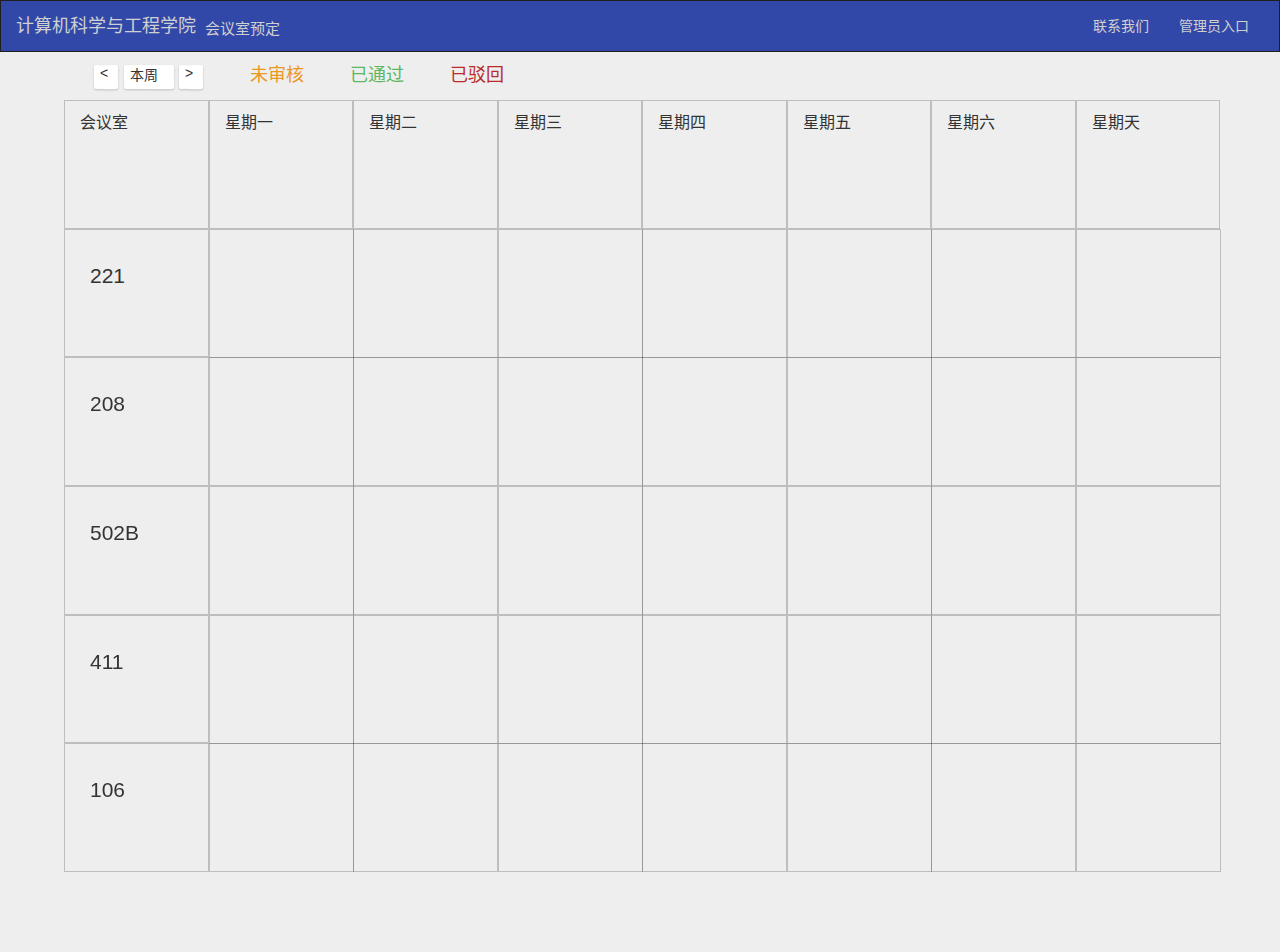
==== commit 81a7b295: "updated" ====
--- a/web/index.html
+++ b/web/index.html
@@ -428,16 +428,13 @@
                             <input type="text" name="meetingName" placeholder="会议名称" class="txt01 f-r3 required" id="meetingName">
                         </div>
                         <div class="jq22-register-form-item">
-                            <input type="text" name="tel" placeholder="联系方式" class="txt01 f-r3 required" id="tel">
-                        </div>
-                        <div class="jq22-register-form-item">
                             <div class="panel panel-default">
                                 <div class="panel-body timec">
                                     <div class="col-lg-2 timeStyle col-md-2">
                                         time
                                     </div>
                                     <div class="xhhSelect">
-                                        <select id="starH" class="form-control theselect" name='starH'>
+                                        <select id="starH" class="form-control theselect" name='starH' >
                                     <option value="00">0</option>
                                     <option value="01">1</option>
                                     <option value="02">2</option>
@@ -549,7 +546,7 @@
     </div>
 </body>
 <!-- jQuery (Bootstrap 的所有 JavaScript 插件都依赖 jQuery，所以必须放在前边) -->
-<script src="./框架/jquery-3.4.1.js"></script>
+<script src="./js/jquery-3.5.1.min.js"></script>
 <!-- 加载 Bootstrap 的所有 JavaScript 插件。你也可以根据需要只加载单个插件。 -->
 <script src="./框架/bootstrap-3.3.7-dist/bootstrap-3.3.7-dist/js/bootstrap.js"></script>
 <script src="./js/index.js"></script>
--- a/web/css/index-css.css
+++ b/web/css/index-css.css
@@ -30,9 +30,7 @@
 .xhh_rsda {
     border: solid;
     border-width: 1px;
-    height: 40px;
-    min-height: 3rem;
-    max-height: 13rem;
+    height: 100%;
     overflow-x: hidden;
     overflow-y: auto;
     /*overflow-y:scroll;*/
@@ -42,6 +40,7 @@
 }
 
 .xhh_rsda>span {
+    width: 100%;
     float: left;
     font-size: 16px;
     margin-top: 10px;
@@ -54,7 +53,7 @@
 }
 
 .xhh_rsd {
-    height: 120px;
+    height: 100%;
 }
 
 .room {
@@ -65,11 +64,11 @@
 
 .xhh_lflf {
     padding-left: 5%;
+    height: 100%;
 }
 
 .xhh_sck {
-    position: relative;
-    left: 30px;
+    left: 0px;
 }
 
 .xhh_btn {
--- a/web/css3多种边框按钮悬停特效_files/style.css
+++ b/web/css3多种边框按钮悬停特效_files/style.css
@@ -265,6 +265,7 @@
 }
 
 .btn4 .btnbg-x {
+    width: 100%;
     background: #ebebeb;
     opacity: 0;
     z-index: -1;
--- a/web/css/style.css
+++ b/web/css/style.css
@@ -405,7 +405,21 @@
     padding-left: 0px;
     margin-left: 0px;
 }
-
+select {
+    /*Chrome和Firefox里面的边框是不一样的，所以复写了一下*/
+    border: solid 1px #000;
+    /*很关键：将默认的select选择框样式清除*/
+    appearance:none;
+    -moz-appearance:none;
+    -webkit-appearance:none;
+    /*在选择框的最右侧中间显示小箭头图片*/
+    background: url("http://ourjs.github.io/static/2015/arrow.png") no-repeat scroll rightright center transparent;
+    /*为下拉小箭头留出一点位置，避免被文字覆盖*/
+    padding-right: 14px;
+}
+/*清除ie的默认选择框样式清除，隐藏下拉箭头*/
+select::-ms-expand { display: none;
+}
 .timeStyle {
     margin-top: 7px;
     margin-left: -14px;
@@ -644,12 +658,15 @@
 }
 .color_yellow{
     color: #ec9700;
+    width: 100%;
 }
 .color_green{
     color: green;
+    width: 100%;
 }
 .color_red{
     color: #f12c28;
+    width: 100%;
 }
 .timec{
     border-color: rgba(0,0,0,0.6) !important;
